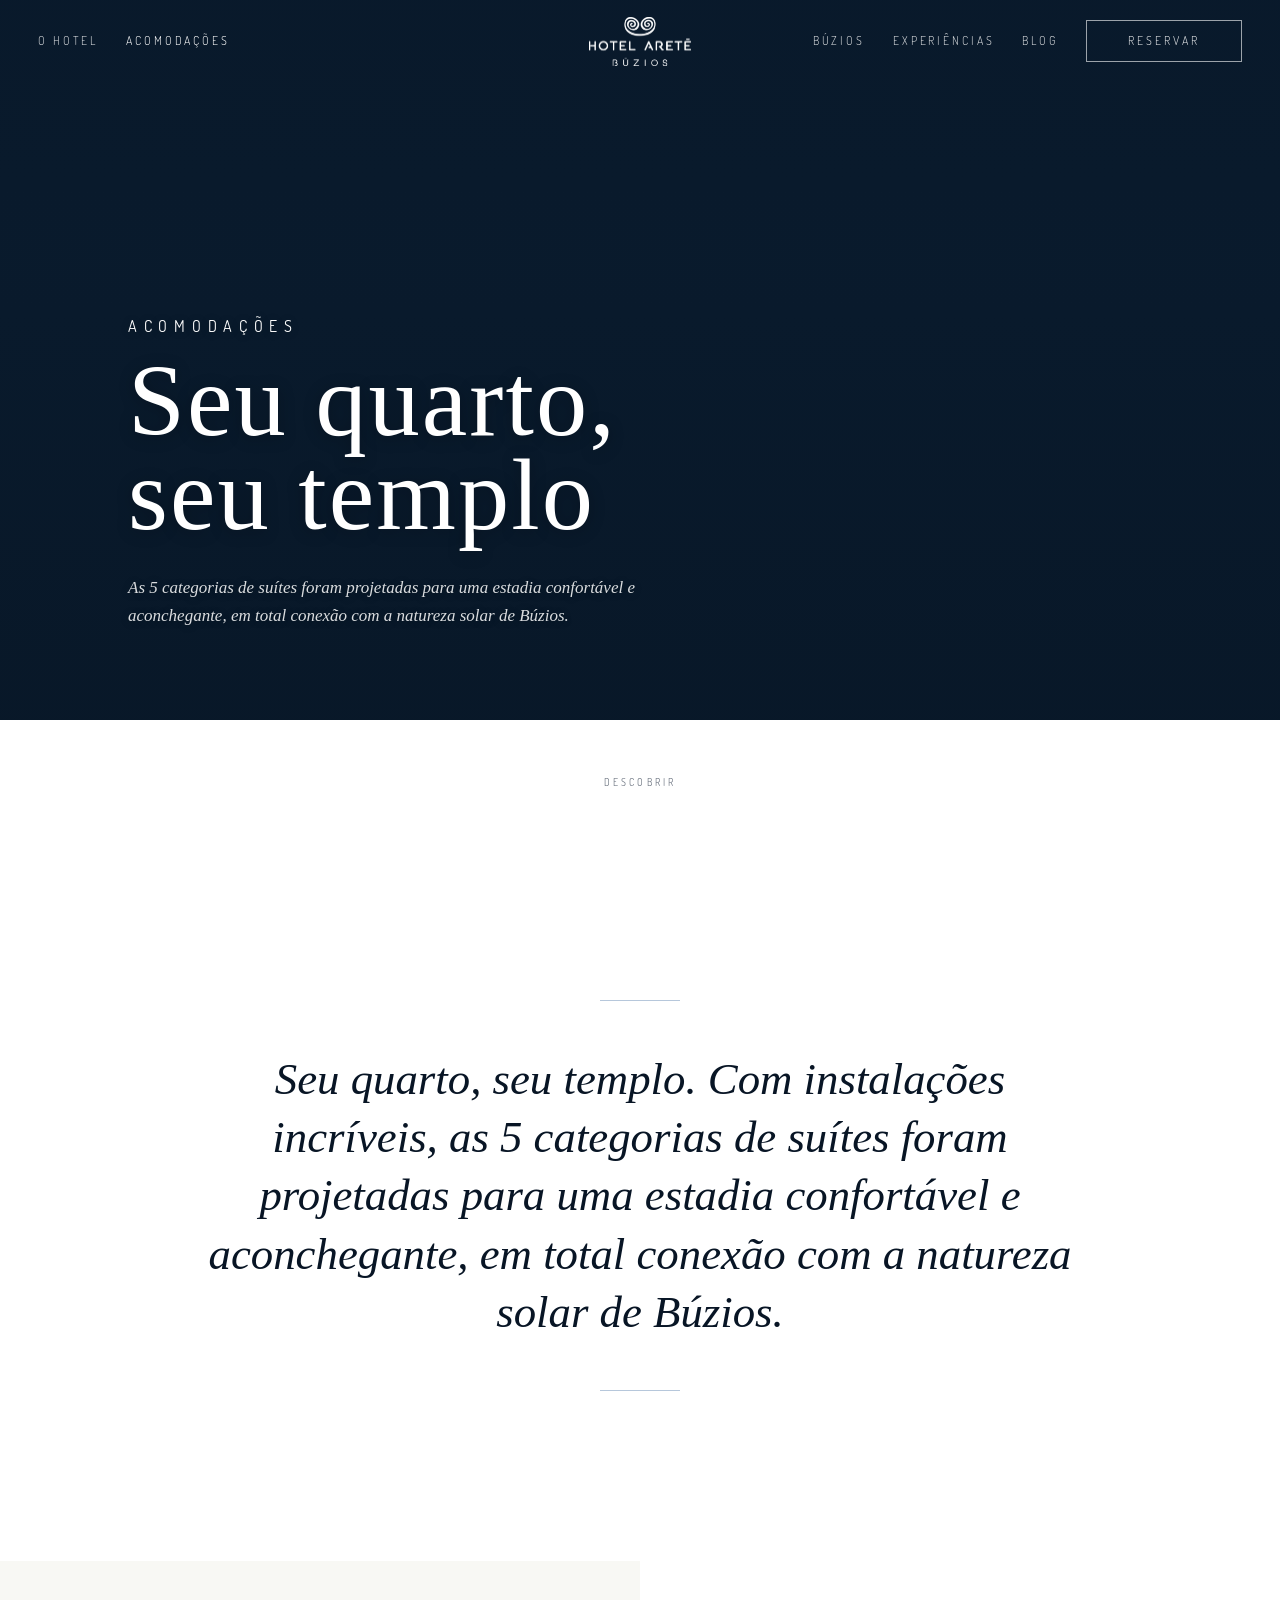
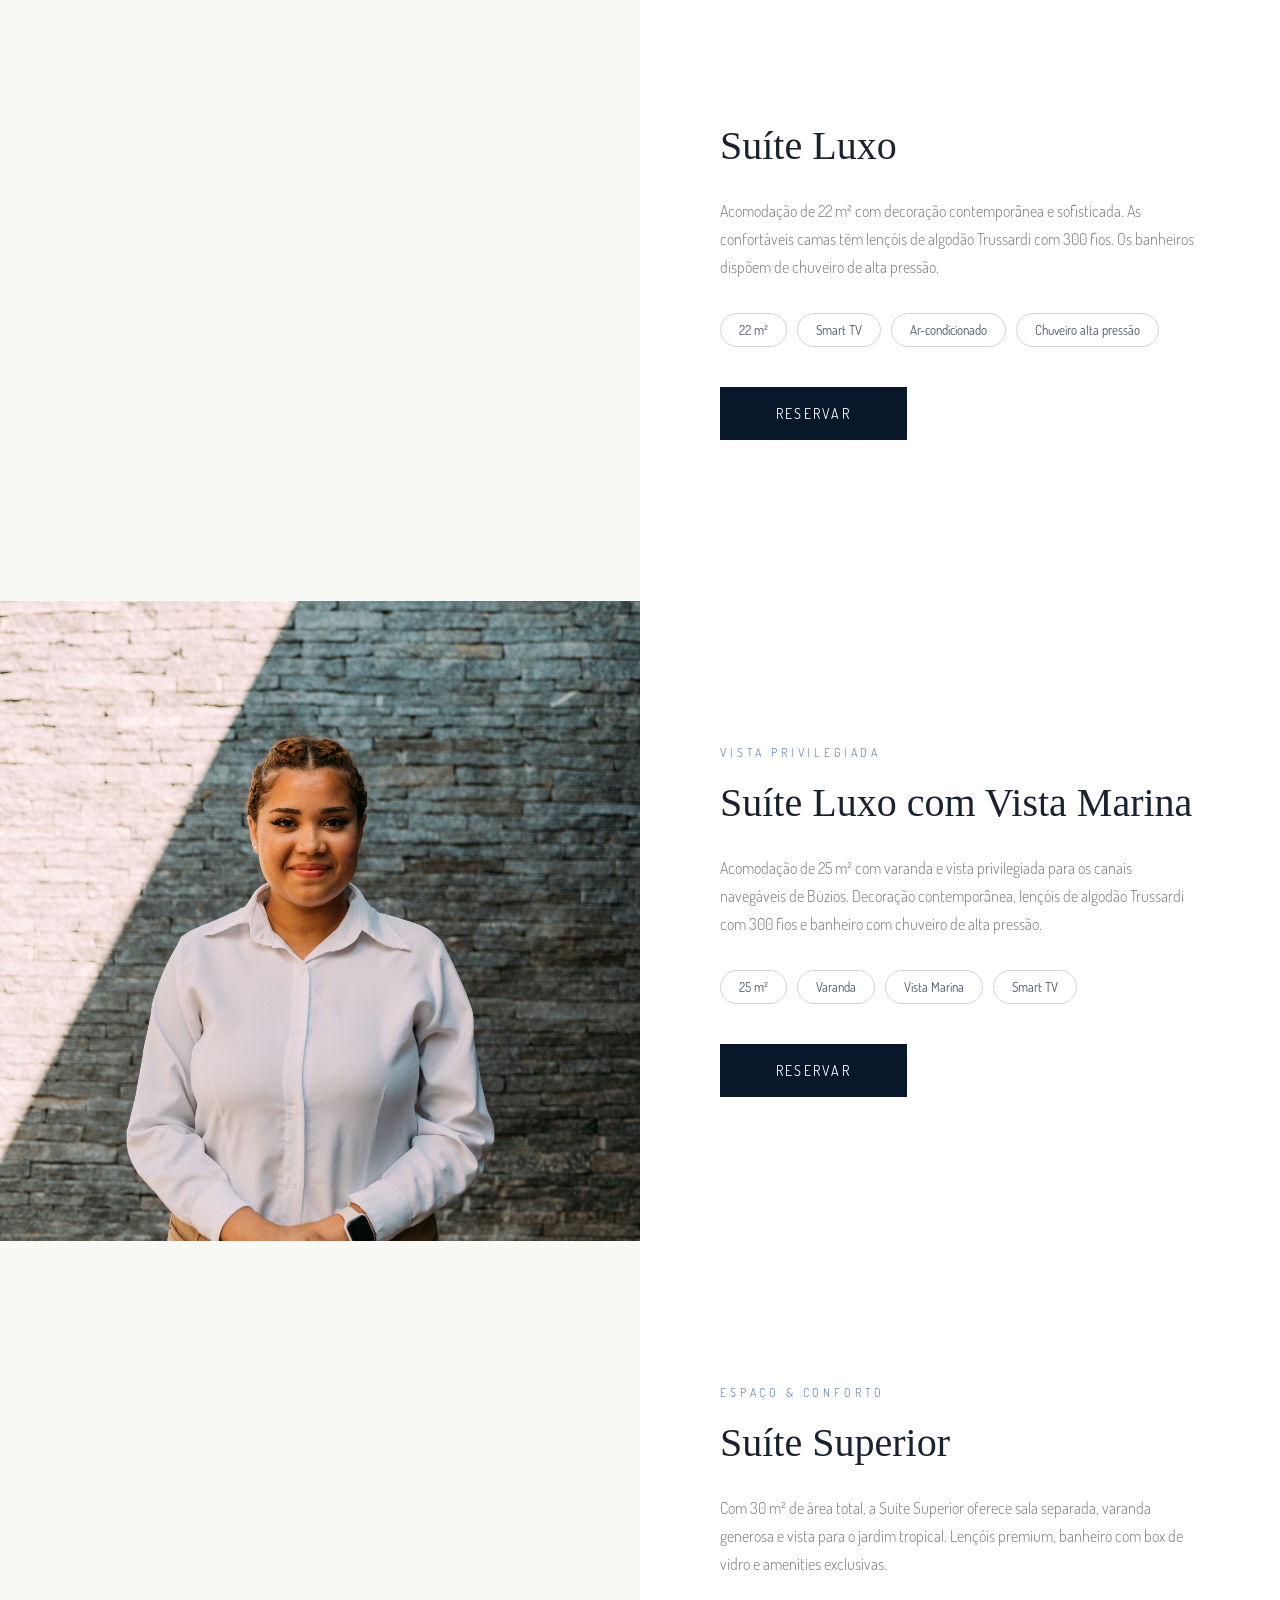
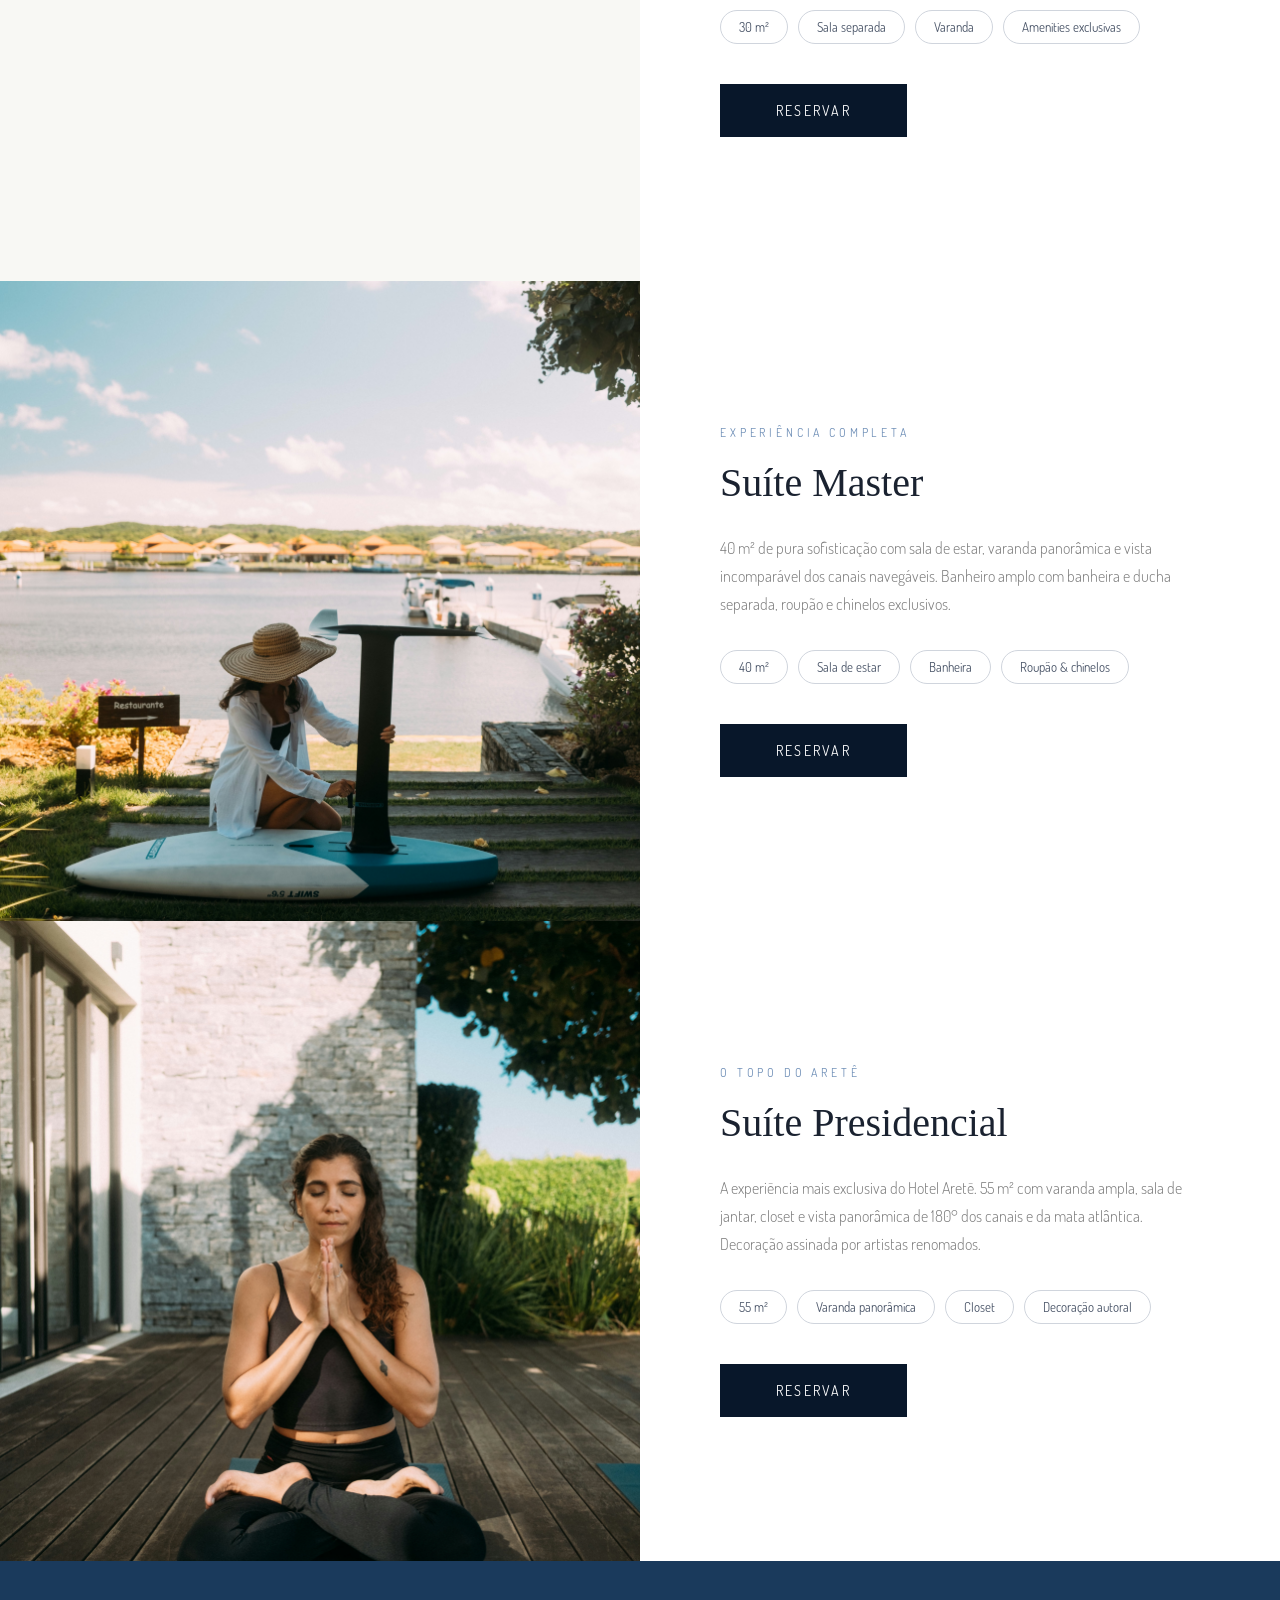
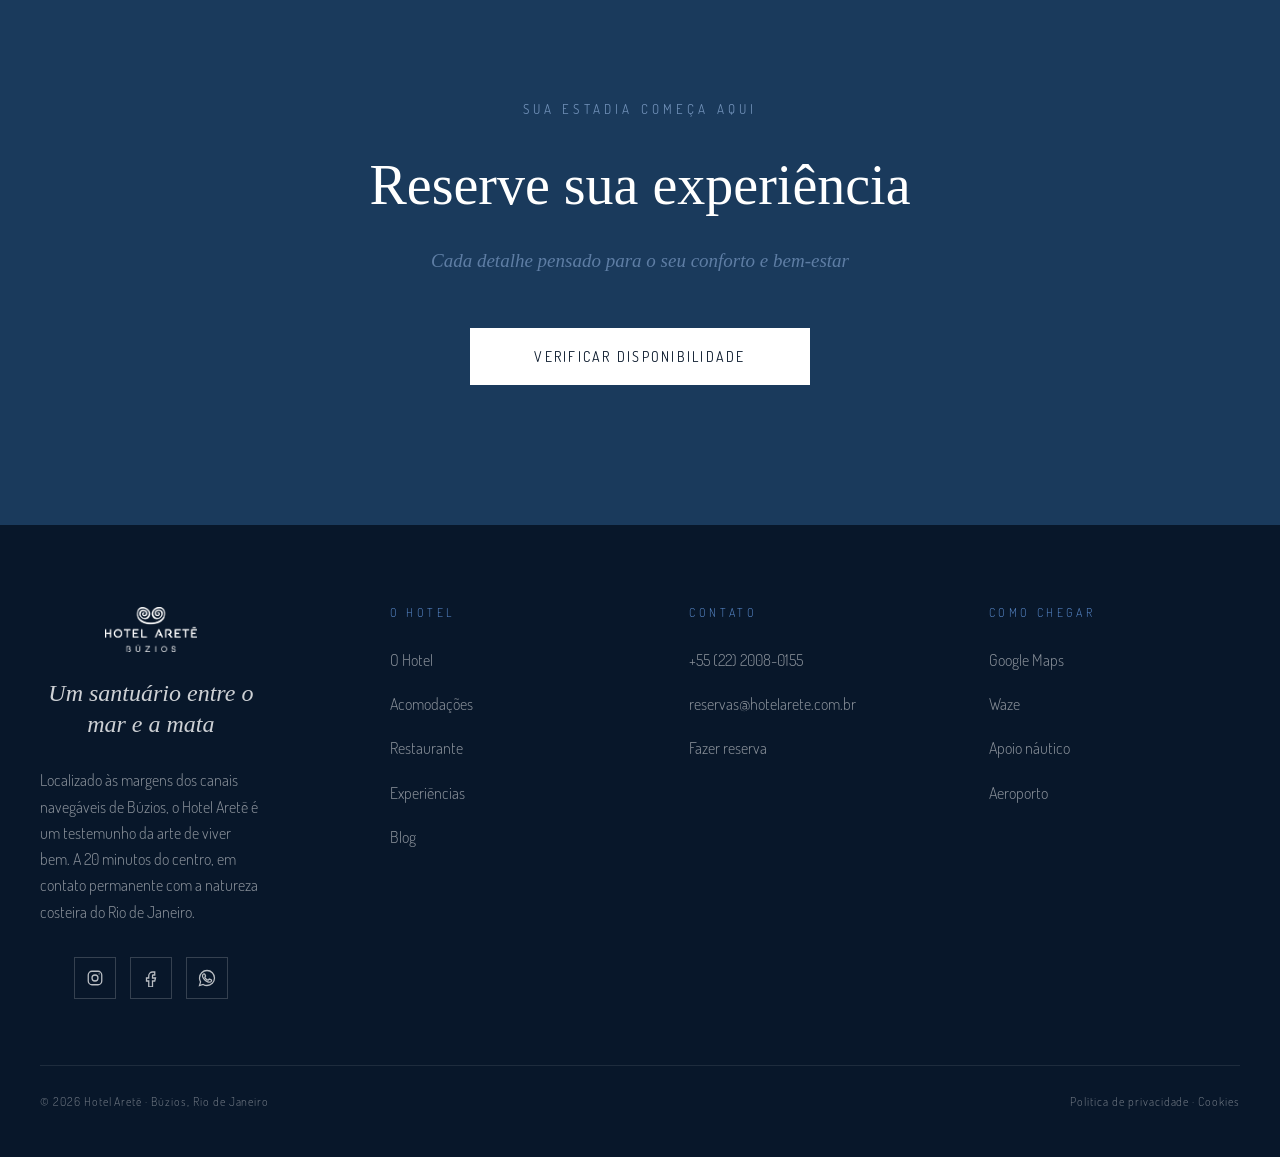
==== acomodacoes.html @ 0e32692f "fix(acomodacoes): use homepage manifesto style, remove split intro - suites come right after manifes" ====
<!DOCTYPE html>
<html lang="pt-BR">
<head>
  <meta charset="UTF-8">
  <meta name="viewport" content="width=device-width, initial-scale=1.0">
  <title>Acomodações | Hotel Aretê</title>
  <meta name="description" content="Conheça as suítes do Hotel Aretê em Búzios.">
  <link rel="stylesheet" href="assets/css/site.css">
</head>
<body>
  <header class="site-header">
    <nav class="site-nav" aria-label="Principal">
      <div class="nav-group left">
        <a class="nav-link" href="hotel.html">O Hotel</a>
        <a class="nav-link" href="acomodacoes.html" aria-current="page">Acomodações</a>
      </div>
      <a class="brand" href="index.html" aria-label="Hotel Aretê Búzios">
        <img class="brand-logo brand-logo-white" src="assets/logos/191010_Marca_Hotel_Arete_Buzios_Vert_Mono.png" alt="Hotel Aretê Búzios">
        <img class="brand-logo brand-logo-blue" src="assets/logos/191010_Marca_Hotel_Arete_Buzios_Vert_RGB.png" alt="Hotel Aretê Búzios">
      </a>
      <div class="nav-group right">
        <a class="nav-link" href="buzios.html">Búzios</a>
        <a class="nav-link" href="experiencias.html">Experiências</a>
        <a class="nav-link" href="blog.html">Blog</a>
        <a class="nav-cta" href="restaurante.html">Reservar</a>
      </div>
    </nav>
  </header>

  <main>
    <!-- Hero -->
    <section class="hero hero-rooms hero-subpage">
      <div class="hero-inner">
        <div class="hero-kicker">Acomodações</div>
        <h1 class="hero-title">Seu quarto,<br>seu templo</h1>
        <p class="hero-subtitle">As 5 categorias de suítes foram projetadas para uma estadia confortável e aconchegante, em total conexão com a natureza solar de Búzios.</p>
      </div>
      <div class="hero-scroll">
        <span class="hero-scroll-text">Descobrir</span>
        <div class="hero-scroll-line"></div>
      </div>
    </section>

    <!-- Manifesto -->
    <section class="manifesto">
      <div class="manifesto-inner">
        <p class="manifesto-text">Seu quarto, seu templo. Com instalações incríveis, as 5 categorias de suítes foram projetadas para uma estadia confortável e aconchegante, em total conexão com a natureza solar de Búzios.</p>
      </div>
    </section>

    <!-- Suíte Luxo -->
    <section class="suite-block">
      <div class="suite-image" style="background-image:url('assets/shared/DSCF4067.avif')" aria-hidden="true"></div>
      <div class="suite-content">
        <h3 class="suite-title">Suíte Luxo</h3>
        <p class="suite-text">Acomodação de 22 m² com decoração contemporânea e sofisticada. As confortáveis camas têm lençóis de algodão Trussardi com 300 fios. Os banheiros dispõem de chuveiro de alta pressão.</p>
        <div class="suite-badges">
          <span class="suite-badge">22 m²</span>
          <span class="suite-badge">Smart TV</span>
          <span class="suite-badge">Ar-condicionado</span>
          <span class="suite-badge">Chuveiro alta pressão</span>
        </div>
        <a class="suite-btn" href="#">Reservar</a>
      </div>
    </section>

    <!-- Suíte Luxo com Vista Marina -->
    <section class="suite-block suite-block-reverse">
      <div class="suite-content">
        <div class="suite-eyebrow">Vista Privilegiada</div>
        <h3 class="suite-title">Suíte Luxo com Vista Marina</h3>
        <p class="suite-text">Acomodação de 25 m² com varanda e vista privilegiada para os canais navegáveis de Búzios. Decoração contemporânea, lençóis de algodão Trussardi com 300 fios e banheiro com chuveiro de alta pressão.</p>
        <div class="suite-badges">
          <span class="suite-badge">25 m²</span>
          <span class="suite-badge">Varanda</span>
          <span class="suite-badge">Vista Marina</span>
          <span class="suite-badge">Smart TV</span>
        </div>
        <a class="suite-btn" href="#">Reservar</a>
      </div>
      <div class="suite-image" style="background-image:url('assets/shared/DSCF4153.avif')" aria-hidden="true"></div>
    </section>

    <!-- Suíte Superior -->
    <section class="suite-block">
      <div class="suite-image" style="background-image:url('assets/shared/DSCF4202.avif')" aria-hidden="true"></div>
      <div class="suite-content">
        <div class="suite-eyebrow">Espaço & Conforto</div>
        <h3 class="suite-title">Suíte Superior</h3>
        <p class="suite-text">Com 30 m² de área total, a Suíte Superior oferece sala separada, varanda generosa e vista para o jardim tropical. Lençóis premium, banheiro com box de vidro e amenities exclusivas.</p>
        <div class="suite-badges">
          <span class="suite-badge">30 m²</span>
          <span class="suite-badge">Sala separada</span>
          <span class="suite-badge">Varanda</span>
          <span class="suite-badge">Amenities exclusivas</span>
        </div>
        <a class="suite-btn" href="#">Reservar</a>
      </div>
    </section>

    <!-- Suíte Master -->
    <section class="suite-block suite-block-reverse">
      <div class="suite-content">
        <div class="suite-eyebrow">Experiência Completa</div>
        <h3 class="suite-title">Suíte Master</h3>
        <p class="suite-text">40 m² de pura sofisticação com sala de estar, varanda panorâmica e vista incomparável dos canais navegáveis. Banheiro amplo com banheira e ducha separada, roupão e chinelos exclusivos.</p>
        <div class="suite-badges">
          <span class="suite-badge">40 m²</span>
          <span class="suite-badge">Sala de estar</span>
          <span class="suite-badge">Banheira</span>
          <span class="suite-badge">Roupão & chinelos</span>
        </div>
        <a class="suite-btn" href="#">Reservar</a>
      </div>
      <div class="suite-image" style="background-image:url('assets/shared/DSCF4327.avif')" aria-hidden="true"></div>
    </section>

    <!-- Suíte Presidencial -->
    <section class="suite-block">
      <div class="suite-image" style="background-image:url('assets/shared/DSCF4486.avif')" aria-hidden="true"></div>
      <div class="suite-content">
        <div class="suite-eyebrow">O Topo do Aretê</div>
        <h3 class="suite-title">Suíte Presidencial</h3>
        <p class="suite-text">A experiência mais exclusiva do Hotel Aretê. 55 m² com varanda ampla, sala de jantar, closet e vista panorâmica de 180° dos canais e da mata atlântica. Decoração assinada por artistas renomados.</p>
        <div class="suite-badges">
          <span class="suite-badge">55 m²</span>
          <span class="suite-badge">Varanda panorâmica</span>
          <span class="suite-badge">Closet</span>
          <span class="suite-badge">Decoração autoral</span>
        </div>
        <a class="suite-btn" href="#">Reservar</a>
      </div>
    </section>

    <!-- CTA -->
    <section class="cta-section">
      <div class="cta-inner">
        <div class="cta-eyebrow">Sua estadia começa aqui</div>
        <h2 class="cta-title">Reserve sua experiência</h2>
        <p class="cta-subtitle">Cada detalhe pensado para o seu conforto e bem-estar</p>
        <a class="cta-btn" href="#">Verificar disponibilidade</a>
      </div>
    </section>

    <!-- Footer -->
    <section class="footer foot-note">
      <div class="footer-inner">
        <div class="footer-top">
          <div class="footer-brand">
            <a class="brand" href="index.html" aria-label="Hotel Aretê Búzios">
              <img class="brand-logo" src="assets/logos/191010_Marca_Hotel_Arete_Buzios_Vert_Mono.png" alt="Hotel Aretê Búzios">
            </a>
            <p class="footer-tagline">Um santuário entre o mar e a mata</p>
            <p class="footer-text">Localizado às margens dos canais navegáveis de Búzios, o Hotel Aretê é um testemunho da arte de viver bem. A 20 minutos do centro, em contato permanente com a natureza costeira do Rio de Janeiro.</p>
            <div class="socials" aria-label="Redes sociais">
              <a class="social" href="#" aria-label="Instagram"><svg viewBox="0 0 24 24"><rect x="3" y="3" width="18" height="18" rx="5"></rect><circle cx="12" cy="12" r="4"></circle><circle cx="17.5" cy="6.5" r="0.8" fill="currentColor" stroke="none"></circle></svg></a>
              <a class="social" href="#" aria-label="Facebook"><svg viewBox="0 0 24 24"><path d="M14 8h3V4h-3a5 5 0 0 0-5 5v3H6v4h3v8h5v-8h3l1-4h-4V9a1 1 0 0 1 1-1z"></path></svg></a>
              <a class="social" href="#" aria-label="WhatsApp"><svg viewBox="0 0 24 24"><path d="M17.472 14.382c-.297-.149-1.758-.867-2.03-.967-.273-.099-.471-.148-.67.15-.197.297-.767.966-.94 1.164-.173.199-.347.223-.644.075-.297-.15-1.255-.463-2.39-1.475-.883-.788-1.48-1.761-1.653-2.059-.173-.297-.018-.458.13-.606.134-.133.298-.347.446-.52.149-.174.198-.298.298-.497.099-.198.05-.371-.025-.52-.075-.149-.669-1.612-.916-2.207-.242-.579-.487-.5-.669-.51-.173-.008-.371-.01-.57-.01-.198 0-.52.074-.792.372-.272.297-1.04 1.016-1.04 2.479 0 1.462 1.065 2.875 1.213 3.074.149.198 2.096 3.2 5.077 4.487.709.306 1.262.489 1.694.625.712.227 1.36.195 1.871.118.571-.085 1.758-.719 2.006-1.413.248-.694.248-1.289.173-1.413-.074-.124-.272-.198-.57-.347z"></path><path d="M12 2C6.477 2 2 6.477 2 12c0 1.89.525 3.66 1.438 5.168L2 22l4.832-1.438A9.955 9.955 0 0 0 12 22c5.523 0 10-4.477 10-10S17.523 2 12 2z"></path></svg></a>
            </div>
          </div>

          <div>
            <div class="footer-title">O Hotel</div>
            <div class="footer-links">
              <a href="hotel.html">O Hotel</a>
              <a href="acomodacoes.html">Acomodações</a>
              <a href="restaurante.html">Restaurante</a>
              <a href="experiencias.html">Experiências</a>
              <a href="blog.html">Blog</a>
            </div>
          </div>

          <div>
            <div class="footer-title">Contato</div>
            <div class="footer-links">
              <span class="footer-text">+55 (22) 2008-0155</span>
              <span class="footer-text">reservas@hotelarete.com.br</span>
              <span class="footer-text">Fazer reserva</span>
            </div>
          </div>

          <div>
            <div class="footer-title">Como chegar</div>
            <div class="footer-links">
              <span class="footer-text">Google Maps</span>
              <span class="footer-text">Waze</span>
              <span class="footer-text">Apoio náutico</span>
              <span class="footer-text">Aeroporto</span>
            </div>
          </div>
        </div>

        <div class="footer-divider"></div>

        <div class="footer-bottom">
          <span>© 2026 Hotel Aretê · Búzios, Rio de Janeiro</span>
          <span>Política de privacidade · Cookies</span>
        </div>
      </div>
    </section>
  </main>

  <script>
    const header = document.querySelector('.site-header');
    function updateHeader() {
      if (window.scrollY > 80) { header.classList.add('scrolled'); }
      else { header.classList.remove('scrolled'); }
    }
    window.addEventListener('scroll', updateHeader, { passive: true });
    updateHeader();
  </script>
</body>
</html>
---- assets/css/site.css ----
@font-face {
  font-family: 'Dosis';
  font-style: normal;
  font-weight: 200;
  font-display: swap;
  src: url('../fonts/Dosis-ExtraLight.otf') format('opentype');
}
@font-face {
  font-family: 'Dosis';
  font-style: normal;
  font-weight: 300;
  font-display: swap;
  src: url('../fonts/Dosis-Light.otf') format('opentype');
}
@font-face {
  font-family: 'Dosis';
  font-style: normal;
  font-weight: 400;
  font-display: swap;
  src: url('../fonts/Dosis-Regular.otf') format('opentype');
}
@font-face {
  font-family: 'Dosis';
  font-style: normal;
  font-weight: 600;
  font-display: swap;
  src: url('../fonts/Dosis-SemiBold.otf') format('opentype');
}
@font-face {
  font-family: 'Quickpen';
  font-style: normal;
  font-weight: 700;
  font-display: swap;
  src: url('../fonts/QuickpenBold.ttf') format('truetype');
}

:root {
  --paper: #f8f8f4;
  --white: #ffffff;
  --ink: #1b2633;
  --ink-soft: #6f7783;
  --line: rgba(27, 38, 51, 0.12);
  --navy: #08172a;
  --blue: #6f8fb7;
  --mist: #f2f4f8;
  --serif: 'Cormorant Garamond', Georgia, serif;
  --sans: 'Dosis', Arial, sans-serif;
  --display: 'Quickpen', cursive;
  --shadow: 0 18px 36px rgba(8, 23, 42, 0.07);
}

*, *::before, *::after { box-sizing: border-box; }
html { scroll-behavior: smooth; }
body {
  margin: 0;
  background: var(--paper);
  color: var(--ink);
  font-family: var(--sans);
  font-weight: 300;
  overflow-x: hidden;
}
img { display: block; max-width: 100%; }
a { color: inherit; text-decoration: none; }

.site-header {
  position: fixed;
  inset: 0 0 auto;
  z-index: 1000;
  height: 82px;
  background: transparent;
  border-bottom: 1px solid transparent;
  backdrop-filter: blur(0);
  transition: background 0.3s ease, border-color 0.3s ease, backdrop-filter 0.3s ease;
}
.site-header.scrolled {
  background: rgba(255, 255, 255, 0.97);
  border-bottom: 1px solid var(--line);
  backdrop-filter: blur(10px);
}

.site-nav {
  position: relative;
  height: 100%;
  max-width: 1760px;
  margin: 0 auto;
  padding: 0 38px;
  display: grid;
  grid-template-columns: 1fr auto 1fr;
  align-items: center;
  gap: 16px;
}

.nav-group { display: flex; align-items: center; gap: 28px; min-width: 0; }
.nav-group.right { justify-content: flex-end; }
.nav-link {
  font-size: 12px;
  line-height: 1;
  letter-spacing: 0.24em;
  text-transform: uppercase;
  color: rgba(255, 255, 255, 0.85);
  white-space: nowrap;
  transition: color 0.3s ease;
}
.site-header.scrolled .nav-link {
  color: #5c6570;
}
.nav-link:hover, .nav-link[aria-current='page'] { color: var(--white); }
.site-header.scrolled .nav-link:hover, .site-header.scrolled .nav-link[aria-current='page'] { color: var(--ink); }

.brand {
  display: inline-flex;
  flex-direction: column;
  align-items: center;
  justify-content: center;
  padding: 8px 0 6px;
  min-width: 160px;
}
.brand-logo {
  height: 50px;
  width: auto;
  object-fit: contain;
  transition: opacity 0.3s ease;
}
.brand-logo-white { display: block; }
.brand-logo-blue { display: none; }
.site-header.scrolled .brand-logo-white { display: none; }
.site-header.scrolled .brand-logo-blue { display: block; }

.nav-cta {
  display: inline-flex;
  align-items: center;
  justify-content: center;
  min-width: 156px;
  height: 42px;
  padding: 0 18px;
  border: 1px solid rgba(255, 255, 255, 0.6);
  color: rgba(255, 255, 255, 0.9);
  font-size: 12px;
  line-height: 1;
  letter-spacing: 0.26em;
  text-transform: uppercase;
  transition: all 0.35s ease;
  background: transparent;
}
.nav-cta:hover {
  background: #fff;
  color: #0a1e3d;
  border-color: #fff;
}
.site-header.scrolled .nav-cta {
  border-color: rgba(21, 32, 45, 0.58);
  color: var(--ink);
}
.site-header.scrolled .nav-cta:hover {
  background: #081525;
  color: #fff;
  border-color: #081525;
}

main { padding-top: 0; }

.hero {
  position: relative;
  min-height: 100vh;
  overflow: hidden;
  background: #0b2036 center/cover no-repeat;
}
.hero::before {
  content: '';
  position: absolute;
  inset: 0;
  background: linear-gradient(180deg, rgba(7, 20, 34, 0.50) 0%, rgba(7, 20, 34, 0.42) 32%, rgba(7, 20, 34, 0.65) 100%);
}
.hero.hero-home { background-image: url('../home/HERO-HOTEL.avif'); background-position: center calc(50% + 200px); }
.hero.hero-hotel { background-image: url('../hotel/HOTEL-HERO.avif'); background-position: center 70%; }
.hero.hero-rooms { background-image: url('../acomodacoes/DSCF4045.avif'); background-position: center center; }
.hero.hero-restaurant { background-image: url('../restaurante/DSCF4405.avif'); background-position: center center; }
.hero.hero-buzios { background-image: url('../buzios/DSCF4192.avif'); background-position: center center; }
.hero.hero-experiencias { background-image: url('../experiencias/DSCF4182.avif'); background-position: center center; }
.hero-subpage::before {
  background: linear-gradient(180deg, rgba(7, 20, 34, 0.55) 0%, rgba(7, 20, 34, 0.48) 32%, rgba(7, 20, 34, 0.72) 100%);
}
.hero-inner {
  position: relative;
  z-index: 1;
  min-height: 100vh;
  display: flex;
  flex-direction: column;
  align-items: center;
  justify-content: center;
  text-align: center;
  color: var(--white);
  padding: 62px 24px 72px;
}
.hero-kicker {
  font-size: 12px;
  line-height: 1;
  letter-spacing: 0.42em;
  text-transform: uppercase;
  color: rgba(255, 255, 255, 0.68);
  margin-bottom: 22px;
}
.hero-title {
  margin: 0;
  font-family: var(--serif);
  font-weight: 300;
  font-size: clamp(68px, 11vw, 150px);
  line-height: 0.9;
  letter-spacing: 0.02em;
}
.hero-title.tight { font-size: clamp(60px, 9.5vw, 128px); }
.hero-title em { font-style: italic; }
.hero-subtitle {
  margin: 18px 0 0;
  font-family: var(--serif);
  font-size: clamp(22px, 2.2vw, 38px);
  font-style: italic;
  font-weight: 300;
  line-height: 1.22;
  color: rgba(255, 255, 255, 0.86);
  max-width: 980px;
}
.hero-note {
  margin-top: 34px;
  font-size: 12px;
  line-height: 1;
  letter-spacing: 0.34em;
  text-transform: uppercase;
  color: rgba(255, 255, 255, 0.72);
}
.hero-cue {
  position: absolute;
  left: 50%;
  bottom: 28px;
  transform: translateX(-50%);
  z-index: 1;
  font-size: 12px;
  line-height: 1;
  letter-spacing: 0.34em;
  text-transform: uppercase;
  color: rgba(255, 255, 255, 0.74);
}
.hero-cue::after {
  content: '';
  display: block;
  width: 1px;
  height: 56px;
  margin: 12px auto 0;
  background: linear-gradient(180deg, rgba(255, 255, 255, 0.78), transparent);
}

.manifesto, .editorial, .location-intro, .foot-note { background: var(--white); }
.manifesto { padding: 180px 24px 170px; }
.manifesto-inner {
  max-width: 1220px;
  margin: 0 auto;
  padding: 0 16px;
  text-align: center;
}
.line-accent {
  width: 66px;
  height: 1px;
  margin: 0 auto 58px;
  background: linear-gradient(90deg, transparent, rgba(111, 143, 183, 0.82), transparent);
}
.manifesto-text {
  margin: 0 auto;
  max-width: 880px;
  font-family: var(--serif);
  font-weight: 300;
  font-style: italic;
  font-size: clamp(28px, 3.5vw, 56px);
  line-height: 1.3;
  color: #081525;
  position: relative;
  padding: 50px 0;
}
.manifesto-text::before,
.manifesto-text::after {
  content: '';
  position: absolute;
  left: 50%;
  transform: translateX(-50%);
  width: 80px;
  height: 1px;
  background: rgba(111, 143, 183, 0.50);
}
.manifesto-text::before { top: 0; }
.manifesto-text::after { bottom: 0; }

/* Hub — 4-panel accordion */
.hub {
  display: flex;
  width: 100%;
  height: 65vh;
}
.hub-panel {
  position: relative;
  flex: 1 1 25%;
  overflow: hidden;
  cursor: pointer;
  display: block;
  text-decoration: none;
  transition: flex-basis 0.5s cubic-bezier(0.25, 0.1, 0.25, 1), opacity 0.5s ease;
  will-change: flex-basis;
}
.hub-panel-bg {
  position: absolute;
  inset: 0;
  background-size: cover;
  background-position: center;
  will-change: transform;
}
.hub-panel-overlay {
  position: absolute;
  inset: 0;
  background: linear-gradient(180deg, transparent 0%, rgba(0, 0, 0, 0.72) 100%);
  will-change: opacity;
}
.hub-panel-content {
  position: absolute;
  bottom: 0;
  left: 0;
  right: 0;
  padding: 32px 28px 36px;
  z-index: 1;
}
.hub-number {
  display: none;
}
.hub-title {
  margin: 0;
  font-family: var(--serif);
  font-weight: 300;
  font-size: clamp(28px, 3vw, 42px);
  line-height: 1.05;
  color: #fff;
  letter-spacing: 0.01em;
}
.hub-subtitle {
  margin: 8px 0 0;
  font-family: var(--sans);
  font-size: 15px;
  font-weight: 300;
  color: rgba(255, 255, 255, 0.80);
  line-height: 1.3;
}
.hub-link {
  display: inline-flex;
  align-items: center;
  gap: 8px;
  margin-top: 16px;
  font-family: var(--sans);
  font-size: 12px;
  font-weight: 500;
  letter-spacing: 0.18em;
  text-transform: uppercase;
  color: #fff;
  transition: gap 0.3s ease;
}
.hub-link svg {
  transition: transform 0.3s ease;
}
.hub-panel:hover .hub-link svg {
  transform: translateX(4px);
}
.hub-panel:hover {
  flex-basis: 46%;
}
.hub-panel:not(:hover) {
  flex-basis: 18%;
}

/* Tablet */
@media (max-width: 1024px) {
  .hub { flex-wrap: wrap; height: auto; }
  .hub-panel { flex-basis: 50%; min-height: 45vh; }
  .hub-panel:hover { flex-basis: 50%; }
  .hub-panel:not(:hover) { flex-basis: 50%; }
}

/* Mobile */
@media (max-width: 640px) {
  .hub { height: auto; }
  .hub-panel { flex-basis: 100%; min-height: 50vh; }
  .hub-panel:hover .hub-panel-bg { transform: scale(1.02); }
}

/* Stats Section */
.stats-section {
  background: #081525;
  min-height: 55vh;
  display: flex;
  align-items: center;
  justify-content: center;
}
.stats-inner {
  display: flex;
  align-items: center;
  justify-content: center;
  gap: 0;
  padding: 80px 80px;
  width: 100%;
  max-width: 1400px;
  margin: 0 auto;
}
.stat-block {
  text-align: center;
  flex: 1;
  padding: 0 64px;
}
.stat-number {
  font-family: var(--serif);
  font-weight: 300;
  font-size: clamp(72px, 9vw, 110px);
  line-height: 1;
  color: #4a7fb5;
  letter-spacing: 0.02em;
  margin-bottom: 20px;
}
.stat-label {
  font-family: var(--sans);
  font-size: 12px;
  font-weight: 500;
  letter-spacing: 0.32em;
  text-transform: uppercase;
  color: rgba(255, 255, 255, 0.55);
  margin-bottom: 6px;
}
.stat-desc {
  margin: 0;
  font-family: var(--serif);
  font-size: 18px;
  font-weight: 300;
  font-style: italic;
  color: rgba(255, 255, 255, 0.40);
  line-height: 1.4;
}
.stat-divider {
  width: 1px;
  height: 80px;
  background: rgba(255, 255, 255, 0.10);
  flex-shrink: 0;
}

@media (max-width: 640px) {
  .stats-inner { flex-direction: column; gap: 0; padding: 60px 24px; }
  .stat-block { padding: 32px 0; }
  .stat-divider { width: 60px; height: 1px; }
}

/* Marina Hero */
.marina-hero {
  position: relative;
  height: 100vh;
  overflow: hidden;
}
.marina-hero-bg {
  position: absolute;
  inset: 0;
  background-size: cover;
  background-position: center;
}
.marina-hero-overlay {
  position: absolute;
  inset: 0;
  background: rgba(0, 0, 0, 0.50);
}
.marina-hero-content {
  position: relative;
  z-index: 1;
  display: flex;
  flex-direction: column;
  justify-content: center;
  height: 100%;
  padding: 0 clamp(60px, 8vw, 100px);
}
.marina-eyebrow {
  font-family: var(--sans);
  font-size: 14px;
  font-weight: 500;
  letter-spacing: 0.32em;
  text-transform: uppercase;
  color: rgba(255, 255, 255, 0.70);
  margin-bottom: 28px;
}
.marina-title {
  margin: 0;
  font-family: var(--serif);
  font-weight: 300;
  font-size: clamp(72px, 9vw, 110px);
  line-height: 0.92;
  color: #fff;
  letter-spacing: 0.01em;
}
.marina-subtitle {
  margin: 28px 0 0;
  font-family: var(--serif);
  font-size: 22px;
  font-weight: 300;
  font-style: italic;
  color: rgba(255, 255, 255, 0.72);
  line-height: 1.5;
  max-width: 550px;
}
.marina-btn {
  display: inline-flex;
  align-items: center;
  margin-top: 40px;
  padding: 14px 36px;
  font-family: var(--sans);
  font-size: 12px;
  font-weight: 500;
  letter-spacing: 0.22em;
  text-transform: uppercase;
  color: #fff;
  text-decoration: none;
  border: 1px solid rgba(255, 255, 255, 0.60);
  background: transparent;
  transition: all 0.35s ease;
  align-self: flex-start;
}
.marina-btn:hover {
  background: #fff;
  color: #0a1e3d;
  border-color: #fff;
}

@media (max-width: 640px) {
  .marina-hero-content { padding: 0 32px; }
  .marina-title { font-size: clamp(52px, 14vw, 80px); }
}

/* Testimonials */
.testimonials {
  background: #f5f6f8;
  height: 78vh;
  display: flex;
  flex-direction: column;
  align-items: center;
  justify-content: center;
  padding: 80px 40px;
  position: relative;
}
.testimonials-slider {
  position: relative;
  width: 100%;
  max-width: 900px;
  height: 360px;
  overflow: visible;
}
.testimonial {
  position: absolute;
  inset: 0;
  display: flex;
  flex-direction: column;
  align-items: center;
  justify-content: center;
  text-align: center;
  opacity: 0;
  transform: translateY(12px);
  transition: opacity 0.6s ease, transform 0.6s ease;
  pointer-events: none;
}
.testimonial.active {
  opacity: 1;
  transform: translateY(0);
  pointer-events: auto;
  position: relative;
}
.quote-icon {
  font-family: var(--serif);
  font-size: 72px;
  font-weight: 300;
  line-height: 1;
  color: #4a7fb5;
  margin-bottom: 20px;
  display: block;
}
.testimonial-text {
  margin: 0;
  font-family: var(--serif);
  font-weight: 300;
  font-style: italic;
  font-size: clamp(26px, 3.2vw, 42px);
  line-height: 1.35;
  color: #1a2230;
  max-width: 900px;
}
.testimonial-author {
  margin-top: 28px;
  font-family: var(--sans);
  font-size: 13px;
  font-weight: 500;
  letter-spacing: 0.28em;
  text-transform: uppercase;
  color: rgba(26, 34, 48, 0.45);
}
.testimonials-dots {
  display: flex;
  gap: 12px;
  margin-top: 32px;
}
.dot {
  width: 8px;
  height: 8px;
  border-radius: 50%;
  border: 1px solid rgba(74, 127, 181, 0.50);
  background: transparent;
  padding: 0;
  cursor: pointer;
  transition: background 0.3s ease, border-color 0.3s ease;
}
.dot.active {
  background: #4a7fb5;
  border-color: #4a7fb5;
}
.dot:hover {
  border-color: #4a7fb5;
}

@media (max-width: 640px) {
  .testimonials { padding: 60px 24px; }
  .testimonials-slider { height: 360px; }
  .testimonial-text { font-size: clamp(20px, 5.5vw, 30px); }
}

.split {
  display: grid;
  grid-template-columns: minmax(0, 1.02fr) minmax(0, 0.98fr);
  min-height: 760px;
}
.split.reverse { grid-template-columns: minmax(0, 0.98fr) minmax(0, 1.02fr); }
.split-copy {
  padding: 82px clamp(24px, 4vw, 82px);
  display: flex;
  flex-direction: column;
  justify-content: center;
  background: var(--mist);
}
.split-copy.light { background: #ffffff; }
.eyebrow {
  font-size: 12px;
  line-height: 1;
  letter-spacing: 0.34em;
  text-transform: uppercase;
  color: #9fb0c3;
  margin-bottom: 24px;
}
.section-heading {
  margin: 0;
  font-family: var(--serif);
  font-weight: 300;
  font-size: clamp(40px, 4.6vw, 70px);
  line-height: 0.98;
  letter-spacing: 0.01em;
  color: #121a28;
}
.section-heading em { font-style: italic; }
.copy-text {
  margin: 24px 0 0;
  max-width: 630px;
  font-size: 17px;
  line-height: 1.85;
  color: var(--ink-soft);
}
.copy-text + .copy-text { margin-top: 28px; }
.copy-text.tight { max-width: 520px; }
.split-media {
  position: relative;
  min-height: 760px;
  background: center/cover no-repeat;
}
.split-media::before {
  content: '';
  position: absolute;
  inset: 0;
  background: linear-gradient(180deg, rgba(0, 0, 0, 0.02), rgba(0, 0, 0, 0.1));
}
.split-media.image-1 { background-image: url('../shared/DSCF4289.avif'); }
.split-media.image-2 { background-image: url('../shared/DSCF4185.avif'); }
.split-media.image-4 { background-image: url('../restaurante/DSCF4405.avif'); }
.split-media.image-6 { background-image: url('../shared/DSCF4195.avif'); }

.detail-list { display: grid; margin-top: 44px; border-top: 1px solid rgba(21, 32, 45, 0.08); }
.detail-item {
  display: grid;
  grid-template-columns: 74px minmax(0, 1fr);
  gap: 28px;
  align-items: start;
  padding: 32px 0;
  border-bottom: 1px solid rgba(21, 32, 45, 0.08);
}
.detail-index { font-family: var(--serif); font-size: 34px; line-height: 1; color: #d7dee9; }
.detail-title {
  margin: 0;
  font-family: var(--serif);
  font-size: clamp(24px, 2.2vw, 34px);
  font-weight: 300;
  line-height: 1.12;
  color: #1b2230;
}
.detail-copy {
  margin: 14px 0 0;
  max-width: 760px;
  font-size: 17px;
  line-height: 1.78;
  color: var(--ink-soft);
}
.dark-band { background: linear-gradient(180deg, #0a1730 0%, #0b1627 100%); color: rgba(255, 255, 255, 0.9); }
.dark-band .section-heading, .dark-band .detail-title, .dark-band .hero-subtitle, .dark-band .copy-text, .dark-band .detail-copy, .dark-band .eyebrow, .dark-band .footer a, .dark-band .footer-text { color: rgba(255, 255, 255, 0.74); }
.dark-quote { padding: 92px 24px 108px; text-align: center; }
.dark-quote-inner { max-width: 1280px; margin: 0 auto; }
.dark-quote .manifesto-text { color: rgba(255, 255, 255, 0.95); }
.dark-quote .line-accent { background: rgba(92, 134, 184, 0.82); }
.dark-quote .copy-text { margin: 46px auto 0; max-width: 900px; color: rgba(255, 255, 255, 0.52); }

.stats-strip { padding: 92px 24px; background: #0a1730; color: #fff; }
.stats-strip-inner {
  max-width: 1500px;
  margin: 0 auto;
  display: grid;
  grid-template-columns: repeat(3, minmax(0, 1fr));
  gap: 32px;
}
.stats-item { position: relative; text-align: center; padding: 24px 18px; }
.stats-item:not(:first-child)::before {
  content: '';
  position: absolute;
  left: 0;
  top: 14%;
  bottom: 14%;
  width: 1px;
  background: rgba(255, 255, 255, 0.12);
}
.stats-number { font-family: var(--serif); font-size: clamp(58px, 6.8vw, 96px); line-height: 0.92; color: #6e94c0; }
.stats-label {
  margin-top: 12px;
  font-size: 12px;
  line-height: 1;
  letter-spacing: 0.28em;
  text-transform: uppercase;
  color: rgba(255, 255, 255, 0.46);
}
.stats-sub { margin-top: 12px; font-family: var(--serif); font-size: 17px; font-style: italic; color: rgba(255, 255, 255, 0.62); }

.amenities { padding: 94px 24px 102px; background: var(--white); }
.amenities-inner { max-width: 1280px; margin: 0 auto; text-align: center; }
.amenities-heading {
  margin: 0;
  font-family: var(--serif);
  font-size: clamp(34px, 3.8vw, 56px);
  font-weight: 300;
  line-height: 1;
  color: #131a26;
}
.amenities-line {
  margin: 58px auto 0;
  max-width: 1050px;
  display: flex;
  flex-wrap: wrap;
  justify-content: center;
  gap: 18px 22px;
}
.pill {
  display: inline-flex;
  align-items: center;
  justify-content: center;
  padding: 12px 16px;
  border: 1px solid rgba(21, 32, 45, 0.12);
  color: #8d96a3;
  font-size: 12px;
  line-height: 1;
  letter-spacing: 0.2em;
  text-transform: uppercase;
  background: #fff;
}

.hero-panel { padding: 84px 24px 0; background: var(--white); }
.hero-panel-inner {
  max-width: 1520px;
  margin: 0 auto;
  display: grid;
  grid-template-columns: 1.1fr 0.9fr;
  gap: 0;
  min-height: 600px;
  box-shadow: var(--shadow);
}
.hero-panel-media { background: center/cover no-repeat; min-height: 600px; }
.hero-panel-media.room { background-image: url('../acomodacoes/DSCF4045.avif'); }
.hero-panel-media.food { background-image: url('../restaurante/DSCF4405.avif'); }
.hero-panel-copy {
  background: var(--mist);
  padding: 68px clamp(24px, 3.2vw, 58px);
  display: flex;
  flex-direction: column;
  justify-content: center;
}
.hero-panel-copy .section-heading { font-size: clamp(34px, 3.8vw, 58px); }
.hero-panel-copy .copy-text { max-width: 540px; }
.chip-row { display: flex; flex-wrap: wrap; gap: 12px; margin: 30px 0 28px; }
.reserve-card {
  display: flex;
  align-items: center;
  justify-content: center;
  height: 58px;
  margin-top: 8px;
  background: #0d1c36;
  color: #fff;
  font-size: 12px;
  line-height: 1;
  letter-spacing: 0.3em;
  text-transform: uppercase;
}
.side-note { margin: 18px 0 0; font-size: 12px; line-height: 1; letter-spacing: 0.28em; text-transform: uppercase; color: #98a2ad; }

/* Reservations */
.reservations {
  background: #fff;
  padding: 100px 24px 120px;
}
.reservations-inner {
  max-width: 1200px;
  margin: 0 auto;
  display: grid;
  grid-template-columns: 0.35fr 0.65fr;
  gap: 80px;
  align-items: start;
}
.reservations-content {
  padding-top: 20px;
}
.reservations-eyebrow {
  font-family: var(--sans);
  font-size: 14px;
  font-weight: 500;
  letter-spacing: 0.32em;
  text-transform: uppercase;
  color: #4a7fb5;
  margin-bottom: 24px;
}
.reservations-title {
  margin: 0;
  font-family: var(--serif);
  font-weight: 300;
  font-size: clamp(60px, 7vw, 88px);
  line-height: 1.0;
  color: #131a26;
  letter-spacing: 0.01em;
}
.reservations-desc {
  margin: 28px 0 0;
  font-family: var(--sans);
  font-size: 16px;
  font-weight: 300;
  line-height: 1.7;
  color: #8a8a8a;
  max-width: 420px;
}
.reservations-form {
  display: flex;
  flex-direction: column;
  gap: 32px;
}
.form-group {
  display: flex;
  flex-direction: column;
}
.form-row {
  display: grid;
  grid-template-columns: 1fr 1fr;
  gap: 32px;
}
.form-label {
  font-family: var(--sans);
  font-size: 12px;
  font-weight: 500;
  letter-spacing: 0.22em;
  text-transform: uppercase;
  color: #5c6570;
  margin-bottom: 10px;
}
.form-input {
  border: none;
  border-bottom: 1px solid #d8dce2;
  background: transparent;
  font-family: var(--sans);
  font-size: 15px;
  font-weight: 300;
  color: #1a2230;
  padding: 10px 0;
  outline: none;
  transition: border-color 0.3s ease;
  width: 100%;
}
.form-input::placeholder {
  color: #b0b8c4;
}
.form-input:focus {
  border-bottom-color: #0a1e3d;
}
.form-textarea {
  resize: vertical;
  min-height: 100px;
}
.form-input-wrap {
  position: relative;
}
.form-input-wrap .form-input {
  padding-right: 32px;
}
.form-icon {
  position: absolute;
  right: 0;
  bottom: 12px;
  width: 20px;
  height: 20px;
  color: #8a96a5;
  pointer-events: none;
}
.form-btn {
  margin-top: 12px;
  padding: 18px 40px;
  background: linear-gradient(135deg, #0a1e3d 0%, #132d54 100%);
  color: #fff;
  border: none;
  font-family: var(--sans);
  font-size: 12px;
  font-weight: 500;
  letter-spacing: 0.22em;
  text-transform: uppercase;
  cursor: pointer;
  transition: background 0.3s ease, transform 0.3s ease;
  align-self: flex-start;
}
.form-btn:hover {
  background: linear-gradient(135deg, #132d54 0%, #1c3d6a 100%);
  transform: translateY(-1px);
}
.form-btn:active {
  transform: translateY(0);
}

@media (max-width: 1024px) {
  .reservations-inner { grid-template-columns: 1fr; gap: 48px; }
}
@media (max-width: 640px) {
  .reservations { padding: 60px 20px 80px; }
  .reservations-title { font-size: clamp(48px, 12vw, 72px); }
  .form-row { grid-template-columns: 1fr; gap: 32px; }
}

.footer { background: #08172a; color: rgba(255, 255, 255, 0.72); padding: 82px 24px 46px; }
.footer-inner { max-width: 1200px; margin: 0 auto; }
.footer-top {
  display: grid;
  grid-template-columns: 1.2fr 1fr 1fr 1fr;
  gap: 48px;
  align-items: start;
}
.footer-brand {
  display: flex;
  flex-direction: column;
  align-items: center;
  text-align: center;
  padding-right: 80px;
}
.footer-brand .brand { align-items: center; padding: 0; min-width: 0; }
.footer-brand .brand-logo { height: 45px; }
.footer-brand .brand-logo-white { display: block !important; }
.footer-brand .brand-logo-blue { display: none !important; }
.footer-tagline {
  max-width: 320px;
  margin: 26px auto 28px;
  font-family: var(--serif);
  font-size: clamp(24px, 1.7vw, 30px);
  font-style: italic;
  line-height: 1.28;
  color: rgba(255, 255, 255, 0.8);
}
.footer-brand .footer-text { text-align: left; margin: 0; }
.footer-brand .socials { justify-content: center; }
.socials { display: flex; gap: 14px; flex-wrap: wrap; margin-top: 32px; }
.social {
  width: 42px;
  height: 42px;
  border: 1px solid rgba(255, 255, 255, 0.18);
  display: inline-flex;
  align-items: center;
  justify-content: center;
  transition: all 0.35s ease;
}
.social:hover {
  background: #fff;
  border-color: #fff;
}
.social:hover svg { stroke: #0a1e3d; }
.social svg { width: 18px; height: 18px; stroke: currentColor; fill: none; stroke-width: 1.7; }
.footer-title {
  font-size: 12px;
  line-height: 1;
  letter-spacing: 0.3em;
  text-transform: uppercase;
  color: rgba(91, 140, 208, 0.95);
  margin-bottom: 28px;
}
.footer-links { display: grid; gap: 18px; }
.footer-links a, .footer-text { color: rgba(255, 255, 255, 0.54); font-size: 16px; line-height: 1.64; }
.footer-text { max-width: 390px; }
.footer-divider { height: 1px; margin: 66px 0 26px; background: rgba(255, 255, 255, 0.09); }
.footer-bottom {
  display: flex;
  justify-content: space-between;
  gap: 24px;
  flex-wrap: wrap;
  font-size: 12px;
  line-height: 1.6;
  letter-spacing: 0.08em;
  color: rgba(255, 255, 255, 0.42);
}

.compact-hero { min-height: 460px; }
.compact-hero .hero-inner { min-height: 460px; }
.blog-grid { padding: 84px 24px 100px; background: var(--paper); }
.blog-grid-inner {
  max-width: 1280px;
  margin: 0 auto;
  display: grid;
  grid-template-columns: repeat(3, minmax(0, 1fr));
  gap: 24px;
}
.blog-card {
  background: #fff;
  border: 1px solid var(--line);
  min-height: 280px;
  display: flex;
  flex-direction: column;
  justify-content: space-between;
  padding: 24px;
}
.blog-card h3 { margin: 0; font-family: var(--serif); font-size: 30px; font-weight: 300; line-height: 1.08; }
.blog-card p { margin: 16px 0 0; font-size: 16px; line-height: 1.66; color: var(--ink-soft); }

/* ─── BOOKING BAR ─── */
.booking-bar {
  position: absolute;
  bottom: 100px;
  left: 50%;
  transform: translateX(-50%);
  z-index: 2;
  width: 100%;
  max-width: 1000px;
  padding: 0 24px;
}
.booking-bar-inner {
  display: flex;
  align-items: stretch;
  background: rgba(255, 255, 255, 0.97);
  backdrop-filter: blur(16px);
  box-shadow: 0 12px 40px rgba(0, 0, 0, 0.22);
  border: 1px solid rgba(255, 255, 255, 0.3);
  border-radius: 4px;
}
.booking-field {
  flex: 1;
  display: flex;
  flex-direction: column;
  justify-content: center;
  padding: 16px 20px;
  border-right: 1px solid rgba(27, 38, 51, 0.06);
  position: relative;
  cursor: pointer;
}
.booking-field:last-of-type { border-right: none; }
.booking-field:hover { background: rgba(248, 248, 244, 0.6); }
.booking-label {
  font-size: 10px;
  line-height: 1;
  letter-spacing: 0.22em;
  text-transform: uppercase;
  color: #8a96a5;
  margin-bottom: 8px;
  font-weight: 500;
  pointer-events: none;
}
.booking-display {
  font-family: var(--sans);
  font-size: 15px;
  font-weight: 400;
  color: var(--ink);
  line-height: 1.3;
  min-height: 20px;
}
.booking-display.placeholder { color: #8a96a5; }
.booking-input-hidden {
  position: absolute;
  opacity: 0;
  pointer-events: none;
  width: 0;
  height: 0;
}
.booking-dropdown {
  display: none;
  position: absolute;
  bottom: calc(100% + 4px);
  left: 0;
  right: 0;
  z-index: 10;
  background: #fff;
  border-radius: 8px;
  box-shadow: 0 -8px 32px rgba(0, 0, 0, 0.12);
  border: 1px solid rgba(27, 38, 51, 0.08);
  overflow: hidden;
  padding: 6px 0;
}
.booking-dropdown.open { display: block; }
.booking-option {
  padding: 12px 20px;
  font-family: var(--sans);
  font-size: 14px;
  color: var(--ink);
  cursor: pointer;
  transition: background 0.15s;
  border-radius: 4px;
  margin: 0 6px;
}
.booking-option:hover { background: rgba(111, 143, 183, 0.10); }
.booking-option.selected { background: rgba(111, 143, 183, 0.14); color: #0a1e3d; font-weight: 500; }
.booking-input {
  border: none;
  background: transparent;
  font-family: var(--sans);
  font-size: 15px;
  font-weight: 400;
  color: var(--ink);
  outline: none;
  padding: 0;
  width: 100%;
  cursor: pointer;
  -webkit-appearance: none;
  -moz-appearance: none;
}
.booking-input:focus { outline: none; }
.booking-btn {
  display: flex;
  align-items: center;
  justify-content: center;
  gap: 10px;
  padding: 0 32px;
  background: linear-gradient(135deg, #0a1e3d 0%, #132d54 100%);
  color: #fff;
  border: none;
  border-radius: 0 4px 4px 0;
  font-family: var(--sans);
  font-size: 11px;
  line-height: 1;
  letter-spacing: 0.22em;
  text-transform: uppercase;
  cursor: pointer;
  white-space: nowrap;
  transition: all 0.3s ease;
  min-width: 200px;
  position: relative;
  overflow: hidden;
}
.booking-btn::before {
  content: '';
  position: absolute;
  inset: 0;
  background: linear-gradient(135deg, rgba(255,255,255,0.08) 0%, transparent 100%);
  opacity: 0;
  transition: opacity 0.3s ease;
}
.booking-btn::before { opacity: 0; }
.booking-btn:hover::before { opacity: 1; }
.booking-btn:hover { box-shadow: 0 6px 20px rgba(10, 30, 61, 0.35); }
.booking-btn:hover svg { transform: scale(1.15); }
.booking-btn:active { }
.booking-btn svg { width: 16px; height: 16px; stroke: currentColor; fill: none; stroke-width: 2; transition: transform 0.3s ease; }

@media (max-width: 1240px) {
  .site-nav { padding: 0 20px; }
  .nav-group { gap: 20px; }
  .split, .hero-panel-inner, .footer-top, .blog-grid-inner { grid-template-columns: 1fr; }
  .split, .split.reverse, .hero-panel-inner { min-height: auto; }
  .split-media, .hero-panel-media { min-height: 520px; }
  .footer-brand { padding-right: 0; align-items: center; }
  .footer-brand .footer-text { text-align: center; }
  .footer-brand .socials { justify-content: center; }
}

@media (max-width: 860px) {
  .site-header { height: auto; }
  .site-nav {
    grid-template-columns: 1fr;
    justify-items: center;
    padding: 18px 16px 16px;
    height: auto;
  }
  .nav-group { flex-wrap: wrap; justify-content: center; gap: 14px 18px; }
  .nav-group.right { justify-content: center; }
  .brand { order: -1; padding: 4px 0 6px; }
  main { padding-top: 0; }
  .hero-inner { padding-top: 46px; }
  .hero-title { font-size: clamp(52px, 18vw, 94px); }
  .hero-subtitle { font-size: 16px; }
  .manifesto { padding: 76px 18px 68px; }
  .split-copy, .hero-panel-copy, .amenities, .footer, .dark-quote, .stats-strip, .blog-grid { padding-left: 18px; padding-right: 18px; }
  .detail-item { grid-template-columns: 1fr; gap: 10px; }
  .detail-index { font-size: 28px; }
  .stats-strip-inner { grid-template-columns: 1fr; }
  .stats-item:not(:first-child)::before { inset: 0 auto auto; left: 16%; right: 16%; top: 0; bottom: auto; width: auto; height: 1px; }
  .booking-bar { bottom: 20px; max-width: 100%; padding: 0 16px; }
  .booking-bar-inner { flex-wrap: wrap; border-radius: 4px; }
  .booking-field { min-width: 50%; flex: 0 0 50%; padding: 12px 16px; }
  .booking-field:nth-child(2) { border-right: none; }
  .booking-field .booking-dropdown { min-width: 180px; }
  .booking-btn { flex: 0 0 100%; min-width: 0; padding: 16px; border-radius: 0 0 4px 4px; }
}

/* ========================================
   SUBPAGE HERO — shared left-aligned pattern
   ======================================== */
.hero-subpage {
  min-height: calc(80vh + 100px);
  height: calc(80vh + 100px);
}
.hero-subpage .hero-inner {
  min-height: calc(80vh + 100px);
  align-items: flex-start;
  justify-content: flex-end;
  text-align: left;
  padding-bottom: calc(10vh + 100px);
  padding-left: 10%;
}
.hero-subpage .hero-kicker {
  margin-bottom: 20px;
  text-shadow: 0 1px 8px rgba(0,0,0,0.3);
  font-size: 16px;
  letter-spacing: 0.42em;
  color: #fff;
  font-weight: 500;
  text-transform: uppercase;
}
.hero-subpage .hero-title {
  font-size: clamp(52px, 8vw, 110px);
  line-height: 0.92;
  margin-bottom: 14px;
  text-shadow: 0 2px 16px rgba(0,0,0,0.25);
}
.hero-subpage .hero-subtitle {
  max-width: 520px;
  text-align: left;
  font-size: 17px;
  line-height: 1.65;
  color: rgba(255, 255, 255, 0.85);
  text-shadow: 0 1px 8px rgba(0,0,0,0.3);
}
/* Scroll indicator */
.hero-scroll {
  position: absolute;
  bottom: 0;
  left: 0;
  right: 0;
  height: 100px;
  background: #fff;
  display: flex;
  flex-direction: column;
  align-items: center;
  justify-content: flex-start;
  padding-top: 56px;
  gap: 12px;
  z-index: 2;
}
.hero-scroll-text {
  font-family: var(--sans);
  font-size: 10px;
  font-weight: 400;
  letter-spacing: 0.32em;
  text-transform: uppercase;
  color: var(--ink-soft);
}
.hero-scroll-line {
  width: 1px;
  height: 0;
  background: var(--blue);
  animation: scrollLineGrow 2s ease-in-out infinite;
}
@keyframes scrollLineGrow {
  0%   { height: 0;   opacity: 0.3; }
  50%  { height: 32px; opacity: 0.8; }
  100% { height: 0;   opacity: 0.3; }
}

/* ========================================
   HOTEL PAGE — Manifesto Centered
   ======================================== */
.manifesto-center { padding: 160px 24px 150px; }
.manifesto-center .manifesto-inner {
  display: flex;
  flex-direction: column;
  align-items: center;
  gap: 0;
}
.manifesto-line {
  width: 50px;
  height: 1px;
  background: rgba(111, 143, 183, 0.50);
}
.manifesto-text-center {
  text-align: center;
  max-width: 1100px;
  font-size: clamp(32px, 4.5vw, 64px);
  line-height: 1.4;
  padding: 40px 0;
  color: #081525;
}
/* Override the ::before/::after pseudo-lines for centered variant */
.manifesto-center .manifesto-text-center::before,
.manifesto-center .manifesto-text-center::after {
  display: none;
}

/* ========================================
   HOTEL PAGE — Filosofia Split
   ======================================== */
.philosophy {
  display: grid;
  grid-template-columns: 50% 50%;
  min-height: 760px;
}
.philosophy-image {
  background: url('../hotel/HOTEL-FILOSOFIA.avif') center/cover no-repeat;
  min-height: 760px;
}
.philosophy-content {
  display: flex;
  flex-direction: column;
  justify-content: center;
  padding: 80px 72px 80px 80px;
  background: #F6F8FA;
}
.philosophy-content .eyebrow {
  font-family: var(--sans);
  font-size: 12px;
  font-weight: 400;
  letter-spacing: 0.32em;
  text-transform: uppercase;
  color: var(--blue);
  margin-bottom: 28px;
}
.philosophy-content .section-heading {
  margin: 0 0 40px;
  font-family: var(--serif);
  font-weight: 300;
  font-size: clamp(48px, 5.5vw, 80px);
  line-height: 1.0;
  color: #0a1e3d;
}
.philosophy-content .section-heading em { font-style: italic; }
.philosophy-text {
  margin: 0 0 24px;
  max-width: 480px;
  font-family: var(--sans);
  font-size: 16px;
  font-weight: 300;
  line-height: 1.8;
  color: #7A7A7A;
}
.philosophy-text:last-child { margin-bottom: 0; }

/* ========================================
   SUBPAGES — Responsive
   ======================================== */
@media (max-width: 1024px) {
  .hero-subpage .hero-title { font-size: clamp(44px, 7vw, 80px); }
  .philosophy { grid-template-columns: 1fr; min-height: auto; }
  .philosophy-image { min-height: 50vh; }
  .philosophy-content { padding: 60px 48px; }
}
@media (max-width: 640px) {
  .hero-subpage { min-height: calc(70vh + 100px); height: calc(70vh + 100px); }
  .hero-subpage .hero-inner { min-height: calc(70vh + 100px); }
  .hero-subpage .hero-inner {
    padding-bottom: calc(8vh + 60px);
    padding-left: 6%;
  }
  .hero-subpage .hero-title { font-size: clamp(38px, 10vw, 56px); }
  .hero-subpage .hero-subtitle { font-size: 15px; max-width: 100%; }
  .manifesto-center { padding: 100px 24px 90px; }
  .manifesto-text-center { font-size: clamp(26px, 6vw, 40px); }
  .philosophy-image { min-height: 40vh; }
  .philosophy-content { padding: 48px 24px; }
  .philosophy-content .section-heading { font-size: clamp(36px, 8vw, 52px); }
}

/* ========================================
   HOTEL PAGE — Dual Gallery
   ======================================== */
.dual-gallery {
  display: grid;
  grid-template-columns: 1fr 1fr;
  gap: 0;
}
.dual-gallery-img {
  height: 70vh;
  background: center/cover no-repeat;
}
@media (max-width: 640px) {
  .dual-gallery { grid-template-columns: 1fr; }
  .dual-gallery-img { height: 50vh; }
}

/* ========================================
   HOTEL PAGE — Pilares
   ======================================== */
.pillars {
  position: relative;
  padding: 120px 10%;
  background: #081525;
}
.pillars-inner {
  display: grid;
  grid-template-columns: 1fr 1fr 1fr;
  gap: 64px;
}
.pillar-numeral {
  font-family: var(--serif);
  font-size: 48px;
  font-weight: 300;
  color: rgba(111, 143, 183, 0.45);
  line-height: 1;
  margin-bottom: 32px;
}
.pillar-title {
  margin: 0 0 20px;
  font-family: var(--serif);
  font-size: 28px;
  font-weight: 400;
  color: #fff;
  line-height: 1.2;
}
.pillar-text {
  margin: 0;
  max-width: 380px;
  font-family: var(--sans);
  font-size: 17px;
  font-weight: 300;
  line-height: 1.75;
  color: rgba(255, 255, 255, 0.60);
}
@media (max-width: 1024px) {
  .pillars-inner { gap: 40px; }
}
@media (max-width: 640px) {
  .pillars { padding: 80px 6%; }
  .pillars-inner { grid-template-columns: 1fr; gap: 56px; }
  .pillar-text { max-width: 100%; }
}

/* ========================================
   HOTEL PAGE — Natureza & Localização
   ======================================== */
.nature-split {
  display: grid;
  grid-template-columns: 50% 50%;
}
.nature-split-content {
  display: flex;
  flex-direction: column;
  justify-content: center;
  padding: 100px 72px 100px 10%;
  background: #fff;
}
.nature-split-content .eyebrow {
  font-family: var(--sans);
  font-size: 13px;
  font-weight: 400;
  letter-spacing: 0.32em;
  text-transform: uppercase;
  color: var(--blue);
  margin-bottom: 28px;
}
.nature-split-title {
  margin: 0 0 40px;
  font-family: var(--serif);
  font-size: clamp(40px, 4.5vw, 52px);
  font-weight: 300;
  line-height: 1.08;
  color: #1a2230;
}
.nature-split-text {
  margin: 0 0 28px;
  max-width: 480px;
  font-family: var(--sans);
  font-size: 17px;
  font-weight: 300;
  line-height: 1.75;
  color: var(--ink-soft);
}
.nature-split-text:last-child { margin-bottom: 0; }
.nature-split-image {
  background: url('../shared/DSCF4838.avif') center bottom/cover no-repeat;
  min-height: 600px;
}
@media (max-width: 1024px) {
  .nature-split-content { padding: 80px 48px; }
}
@media (max-width: 640px) {
  .nature-split { grid-template-columns: 1fr; }
  .nature-split-content { padding: 60px 24px; }
  .nature-split-image { min-height: 50vh; }
}

/* ========================================
   HOTEL PAGE — Diferenciais
   ======================================== */
.differentials {
  padding: 120px 10%;
  background: #fff;
}
.differentials-header {
  text-align: center;
  margin-bottom: 72px;
}
.differentials-header .eyebrow {
  font-family: var(--sans);
  font-size: 13px;
  font-weight: 400;
  letter-spacing: 0.32em;
  text-transform: uppercase;
  color: var(--blue);
  margin-bottom: 20px;
}
.differentials-title {
  margin: 0;
  font-family: var(--serif);
  font-size: clamp(36px, 4vw, 48px);
  font-weight: 300;
  color: #1a2230;
}
.differentials-list {
  max-width: 800px;
  margin: 0 auto;
}
.diff-item {
  display: grid;
  grid-template-columns: 140px 1fr;
  gap: 40px;
  align-items: center;
  padding: 32px 0;
  border-top: 1px solid var(--line);
}
.diff-item:last-child { border-bottom: 1px solid var(--line); }
.diff-numeral {
  font-family: var(--serif);
  font-size: 72px;
  font-weight: 300;
  color: rgba(111, 143, 183, 0.40);
  line-height: 1;
  text-align: center;
}
.diff-heading {
  margin: 0 0 16px;
  font-family: var(--serif);
  font-size: 26px;
  font-weight: 400;
  color: #1a2230;
  line-height: 1.2;
}
.diff-text {
  margin: 0;
  max-width: 580px;
  font-family: var(--sans);
  font-size: 17px;
  font-weight: 300;
  line-height: 1.75;
  color: var(--ink-soft);
}
/* Scroll animation */
.diff-item {
  opacity: 0;
  transform: translateY(30px);
  transition: opacity 0.6s ease, transform 0.6s ease;
}
.diff-item.visible {
  opacity: 1;
  transform: translateY(0);
}
@media (max-width: 1024px) {
  .differentials { padding: 80px 6%; }
}
@media (max-width: 640px) {
  .differentials { padding: 60px 24px; }
  .diff-item { grid-template-columns: 60px 1fr; gap: 24px; padding: 28px 0; }
  .diff-numeral { font-size: 40px; }
  .diff-heading { font-size: 22px; }
}

/* CTA Section */
.cta-section {
  background: #1a3a5c;
  padding: 140px 10%;
  text-align: center;
}
.cta-inner {
  max-width: 720px;
  margin: 0 auto;
  display: flex;
  flex-direction: column;
  align-items: center;
}
.cta-eyebrow {
  font-family: var(--sans);
  font-size: 13px;
  font-weight: 400;
  letter-spacing: 0.32em;
  text-transform: uppercase;
  color: var(--blue);
  margin-bottom: 36px;
}
.cta-title {
  margin: 0 0 28px;
  font-family: var(--serif);
  font-size: clamp(36px, 5vw, 56px);
  font-weight: 300;
  color: #fff;
  line-height: 1.15;
}
.cta-subtitle {
  margin: 0 0 52px;
  font-family: var(--serif);
  font-size: 19px;
  font-weight: 300;
  font-style: italic;
  color: rgba(111, 143, 183, 0.8);
  line-height: 1.6;
}
.cta-btn {
  display: inline-block;
  padding: 20px 64px;
  background: #fff;
  color: var(--navy);
  font-family: var(--sans);
  font-size: 14px;
  font-weight: 500;
  letter-spacing: 0.16em;
  text-transform: uppercase;
  text-decoration: none;
  border-radius: 0;
  transition: background 0.3s ease, color 0.3s ease;
}
.cta-btn:hover {
  background: var(--blue);
  color: #fff;
}
@media (max-width: 1024px) {
  .cta-section { padding: 100px 6%; }
}
@media (max-width: 640px) {
  .cta-section { padding: 72px 24px; }
  .cta-btn { padding: 18px 40px; font-size: 13px; }
}

/* ========================================
   ACOMODAÇÕES — Suite Blocks
   ======================================== */
.suite-block {
  display: grid;
  grid-template-columns: 50% 50%;
}
.suite-block-reverse {
  direction: rtl;
}
.suite-block-reverse > * {
  direction: ltr;
}
.suite-image {
  background: center/cover no-repeat;
  min-height: 640px;
}
.suite-content {
  display: flex;
  flex-direction: column;
  justify-content: center;
  padding: 80px 72px 80px 80px;
  background: #fff;
}
.suite-eyebrow {
  font-family: var(--sans);
  font-size: 12px;
  font-weight: 400;
  letter-spacing: 0.32em;
  text-transform: uppercase;
  color: var(--blue);
  margin-bottom: 20px;
}
.suite-title {
  margin: 0 0 28px;
  font-family: var(--serif);
  font-size: clamp(32px, 3.5vw, 40px);
  font-weight: 300;
  line-height: 1.15;
  color: #1a2230;
}
.suite-text {
  margin: 0 0 32px;
  max-width: 480px;
  font-family: var(--sans);
  font-size: 16px;
  font-weight: 300;
  line-height: 1.75;
  color: #7A7A7A;
}
.suite-badges {
  display: flex;
  flex-wrap: wrap;
  gap: 10px;
  margin-bottom: 40px;
}
.suite-badge {
  padding: 8px 18px;
  border: 1px solid #d0d5dd;
  border-radius: 100px;
  font-family: var(--sans);
  font-size: 13px;
  font-weight: 400;
  color: #4a5568;
  white-space: nowrap;
}
.suite-btn {
  display: inline-block;
  width: fit-content;
  padding: 18px 56px;
  background: var(--navy);
  color: #fff;
  font-family: var(--sans);
  font-size: 14px;
  font-weight: 500;
  letter-spacing: 0.16em;
  text-transform: uppercase;
  text-decoration: none;
  border-radius: 0;
  transition: background 0.3s ease;
}
.suite-btn:hover {
  background: #0d2137;
}
@media (max-width: 1024px) {
  .suite-content { padding: 60px 48px; }
}
@media (max-width: 640px) {
  .suite-block, .suite-block-reverse {
    grid-template-columns: 1fr;
    direction: ltr;
  }
  .suite-block-reverse > * { direction: ltr; }
  .suite-image { min-height: 48vh; order: 0; }
  .suite-block-reverse .suite-image { order: 0; }
  .suite-content { padding: 48px 24px; }
  .suite-title { font-size: 28px; }
}
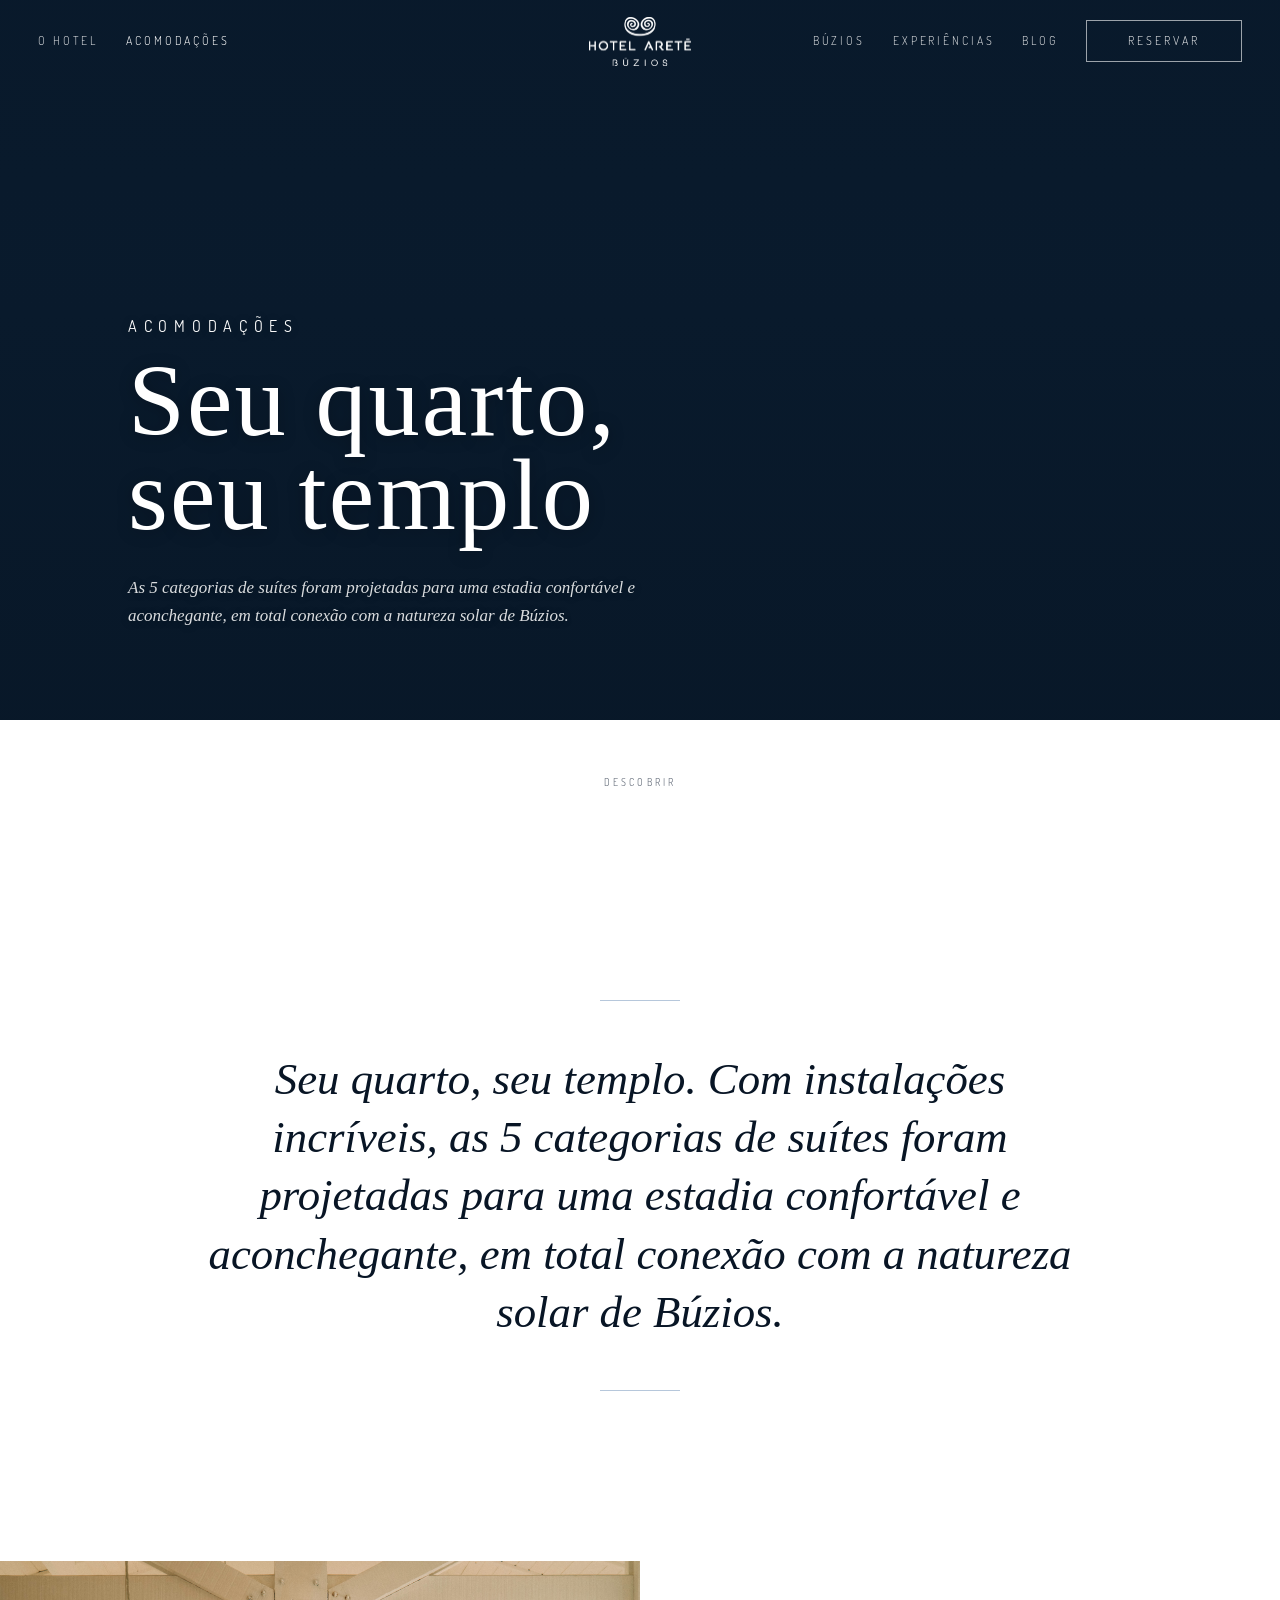
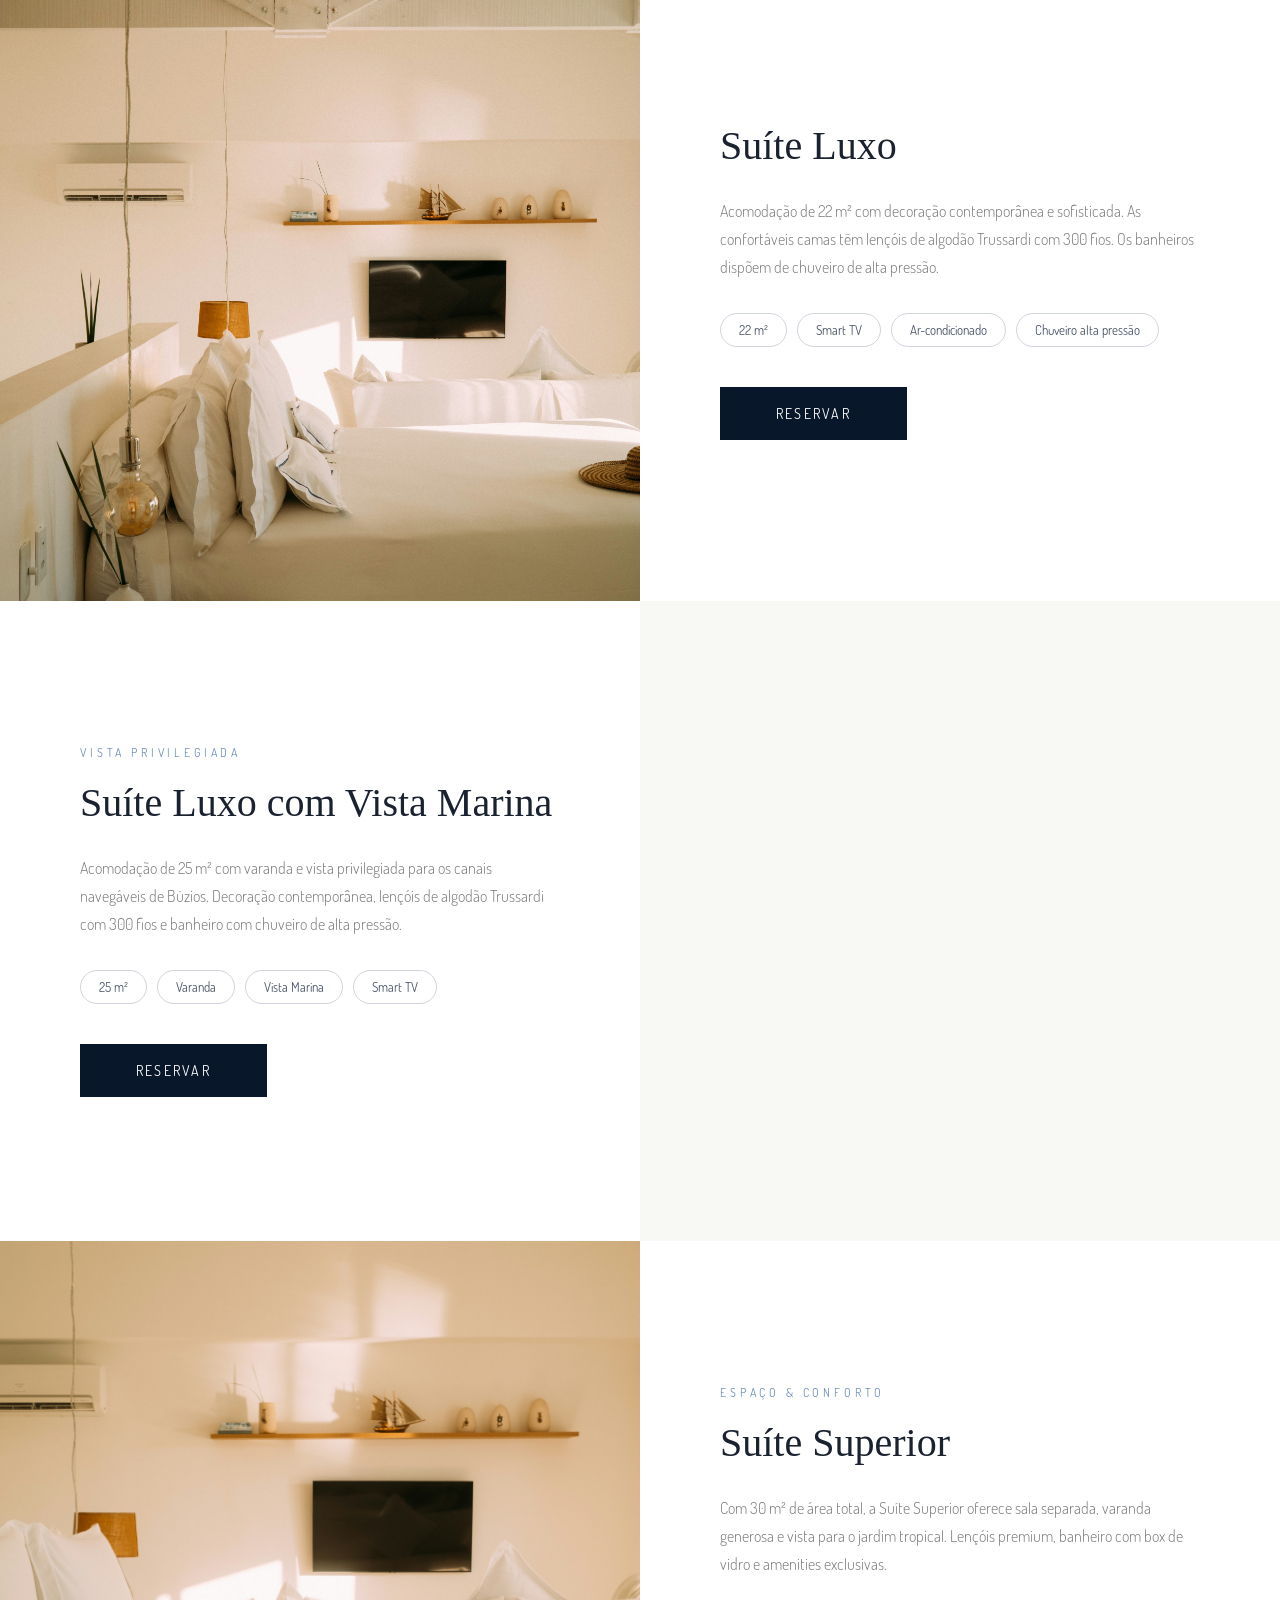
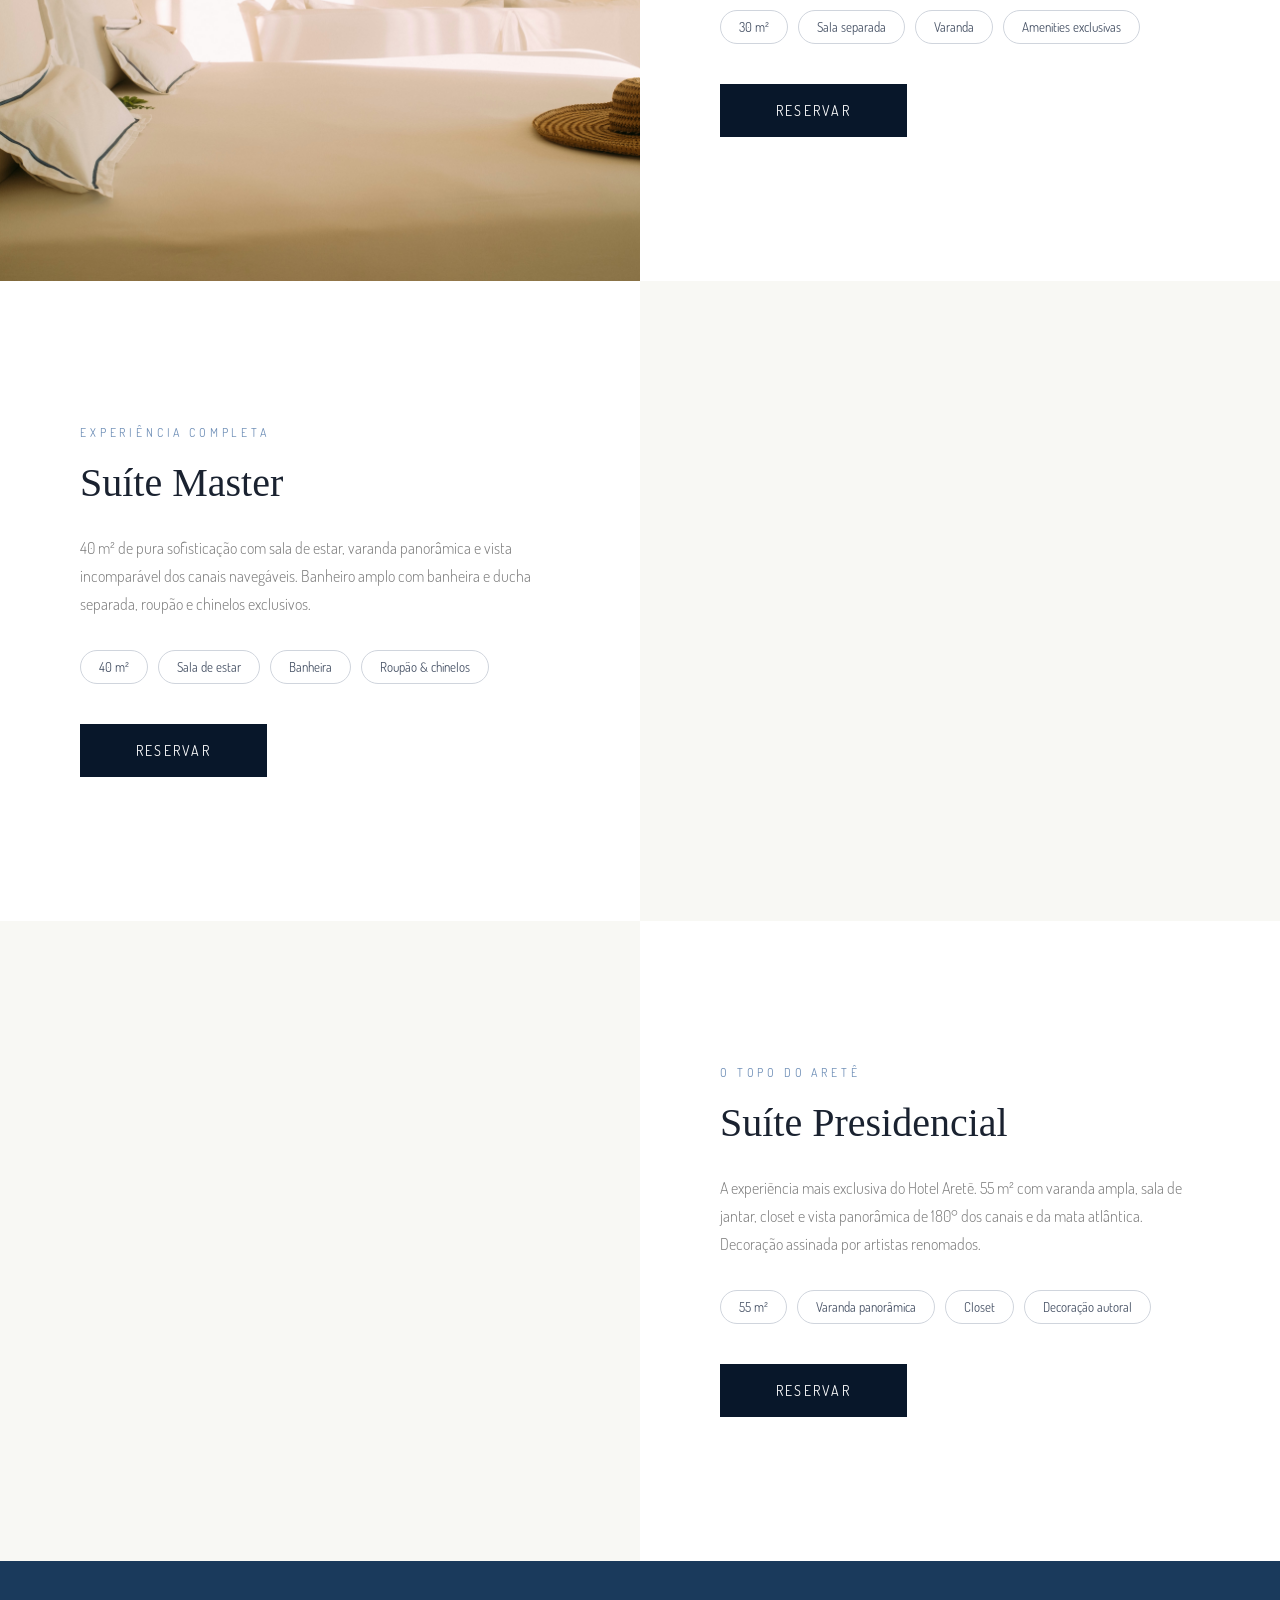
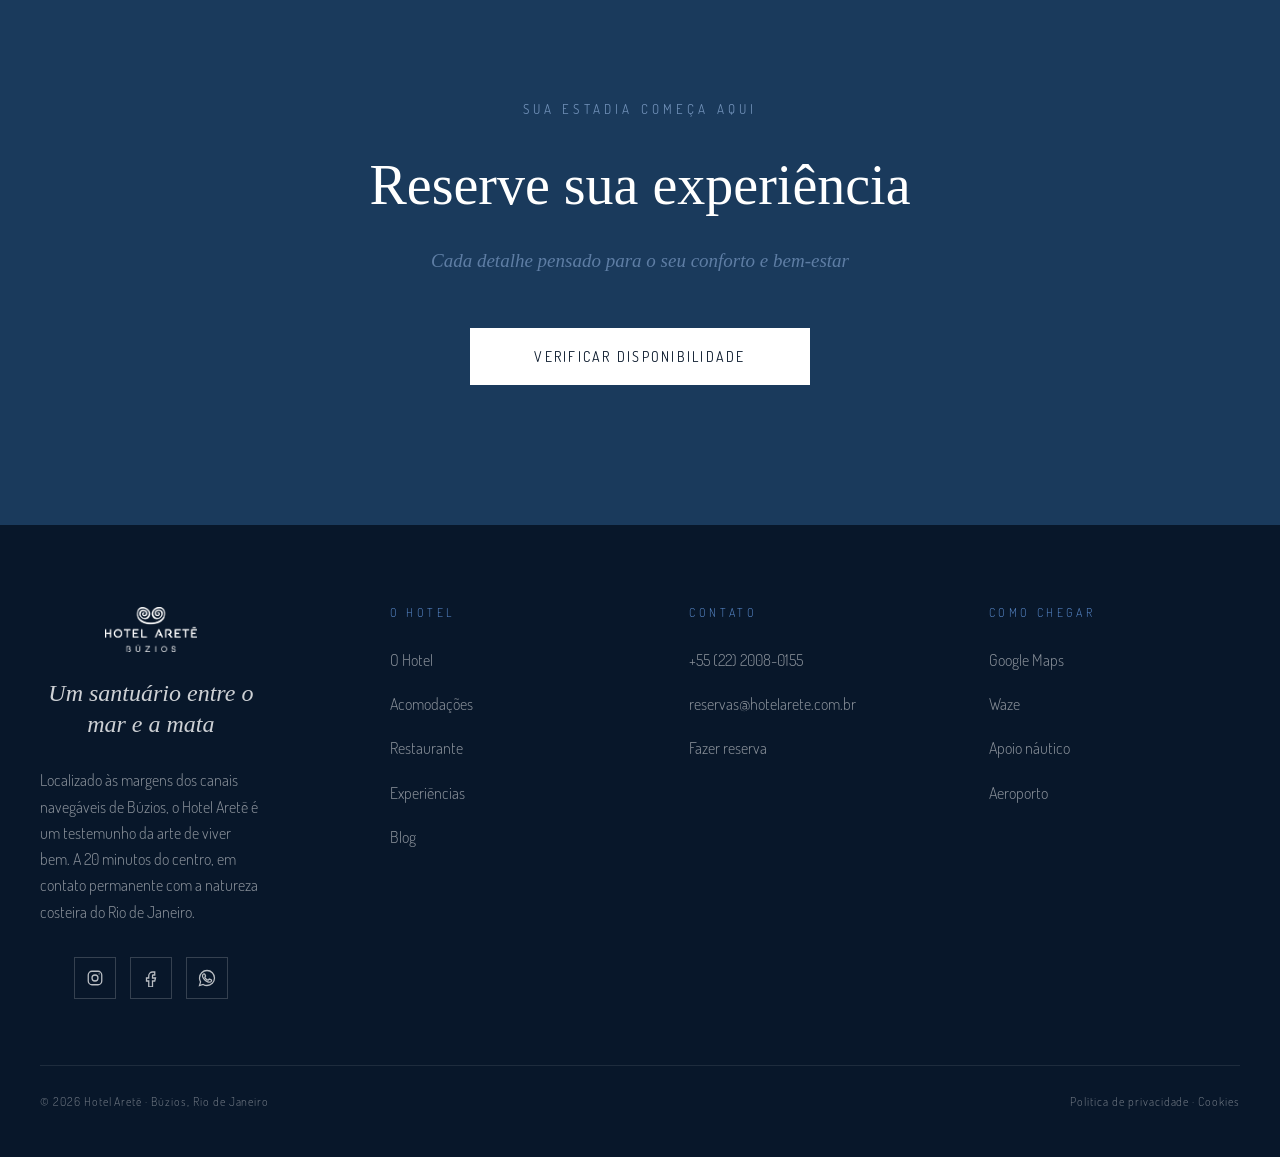
==== commit beb2781a: "images(acomodacoes): hero DSCF4611, suites DSCF4195/4283/4185/4192/4182" ====
--- a/acomodacoes.html
+++ b/acomodacoes.html
@@ -50,7 +50,7 @@
 
     <!-- Suíte Luxo -->
     <section class="suite-block">
-      <div class="suite-image" style="background-image:url('assets/shared/DSCF4067.avif')" aria-hidden="true"></div>
+      <div class="suite-image" style="background-image:url('assets/shared/DSCF4195.avif')" aria-hidden="true"></div>
       <div class="suite-content">
         <h3 class="suite-title">Suíte Luxo</h3>
         <p class="suite-text">Acomodação de 22 m² com decoração contemporânea e sofisticada. As confortáveis camas têm lençóis de algodão Trussardi com 300 fios. Os banheiros dispõem de chuveiro de alta pressão.</p>
@@ -78,12 +78,12 @@
         </div>
         <a class="suite-btn" href="#">Reservar</a>
       </div>
-      <div class="suite-image" style="background-image:url('assets/shared/DSCF4153.avif')" aria-hidden="true"></div>
+      <div class="suite-image" style="background-image:url('assets/shared/DSCF4283.avif')" aria-hidden="true"></div>
     </section>
 
     <!-- Suíte Superior -->
     <section class="suite-block">
-      <div class="suite-image" style="background-image:url('assets/shared/DSCF4202.avif')" aria-hidden="true"></div>
+      <div class="suite-image" style="background-image:url('assets/shared/DSCF4185.avif')" aria-hidden="true"></div>
       <div class="suite-content">
         <div class="suite-eyebrow">Espaço & Conforto</div>
         <h3 class="suite-title">Suíte Superior</h3>
@@ -112,12 +112,12 @@
         </div>
         <a class="suite-btn" href="#">Reservar</a>
       </div>
-      <div class="suite-image" style="background-image:url('assets/shared/DSCF4327.avif')" aria-hidden="true"></div>
+      <div class="suite-image" style="background-image:url('assets/shared/DSCF4192.avif')" aria-hidden="true"></div>
     </section>
 
     <!-- Suíte Presidencial -->
     <section class="suite-block">
-      <div class="suite-image" style="background-image:url('assets/shared/DSCF4486.avif')" aria-hidden="true"></div>
+      <div class="suite-image" style="background-image:url('assets/shared/DSCF4182.avif')" aria-hidden="true"></div>
       <div class="suite-content">
         <div class="suite-eyebrow">O Topo do Aretê</div>
         <h3 class="suite-title">Suíte Presidencial</h3>
--- a/assets/css/site.css
+++ b/assets/css/site.css
@@ -173,7 +173,7 @@
 }
 .hero.hero-home { background-image: url('../home/HERO-HOTEL.avif'); background-position: center calc(50% + 200px); }
 .hero.hero-hotel { background-image: url('../hotel/HOTEL-HERO.avif'); background-position: center 70%; }
-.hero.hero-rooms { background-image: url('../acomodacoes/DSCF4045.avif'); background-position: center center; }
+.hero.hero-rooms { background-image: url('../acomodacoes/DSCF4611.avif'); background-position: center center; }
 .hero.hero-restaurant { background-image: url('../restaurante/DSCF4405.avif'); background-position: center center; }
 .hero.hero-buzios { background-image: url('../buzios/DSCF4192.avif'); background-position: center center; }
 .hero.hero-experiencias { background-image: url('../experiencias/DSCF4182.avif'); background-position: center center; }
@@ -1668,16 +1668,17 @@
 .suite-block {
   display: grid;
   grid-template-columns: 50% 50%;
+  grid-template-areas: "image content";
 }
 .suite-block-reverse {
-  direction: rtl;
-}
-.suite-block-reverse > * {
-  direction: ltr;
-}
+  grid-template-areas: "content image";
+}
+.suite-block-reverse .suite-image { grid-area: image; }
+.suite-block-reverse .suite-content { grid-area: content; }
 .suite-image {
   background: center/cover no-repeat;
   min-height: 640px;
+  grid-area: image;
 }
 .suite-content {
   display: flex;
@@ -1685,6 +1686,7 @@
   justify-content: center;
   padding: 80px 72px 80px 80px;
   background: #fff;
+  grid-area: content;
 }
 .suite-eyebrow {
   font-family: var(--sans);
@@ -1752,11 +1754,9 @@
 @media (max-width: 640px) {
   .suite-block, .suite-block-reverse {
     grid-template-columns: 1fr;
-    direction: ltr;
+    grid-template-areas: "image" "content";
   }
-  .suite-block-reverse > * { direction: ltr; }
-  .suite-image { min-height: 48vh; order: 0; }
-  .suite-block-reverse .suite-image { order: 0; }
+  .suite-image { min-height: 48vh; }
   .suite-content { padding: 48px 24px; }
   .suite-title { font-size: 28px; }
 }
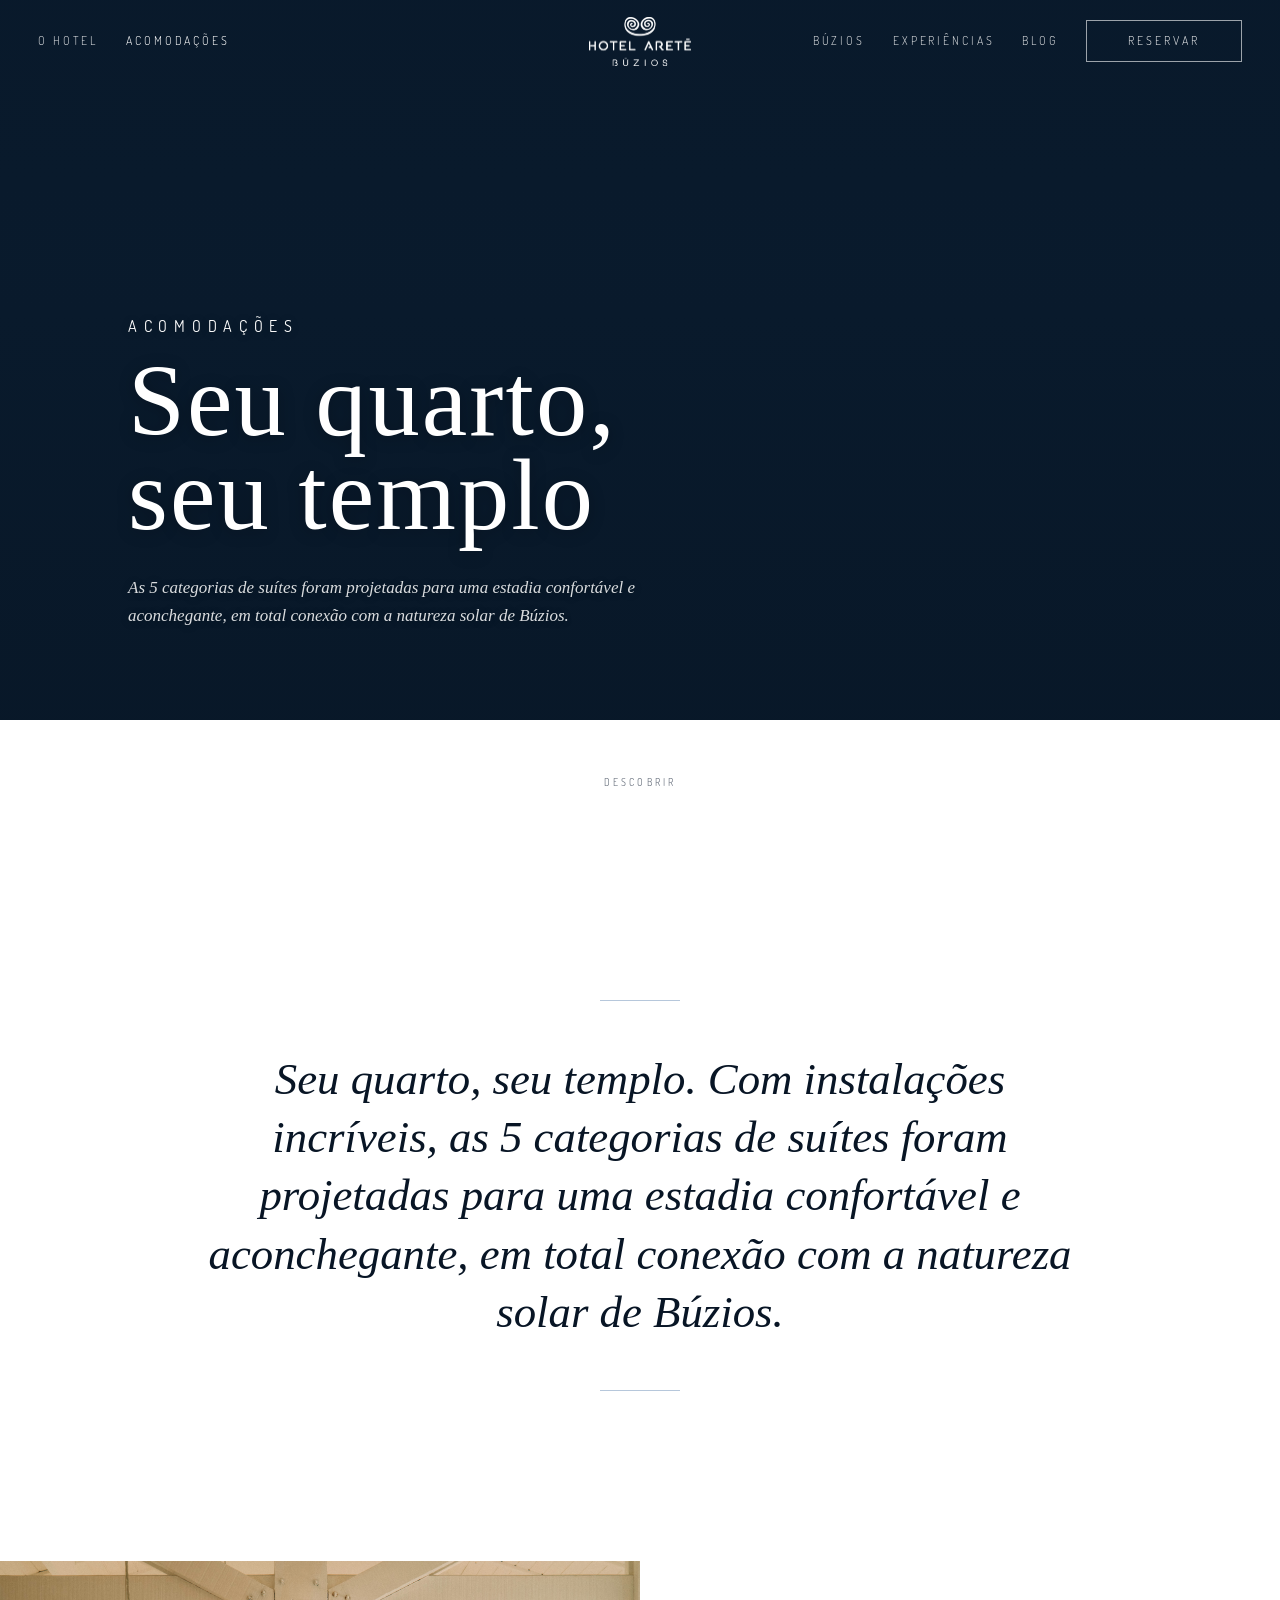
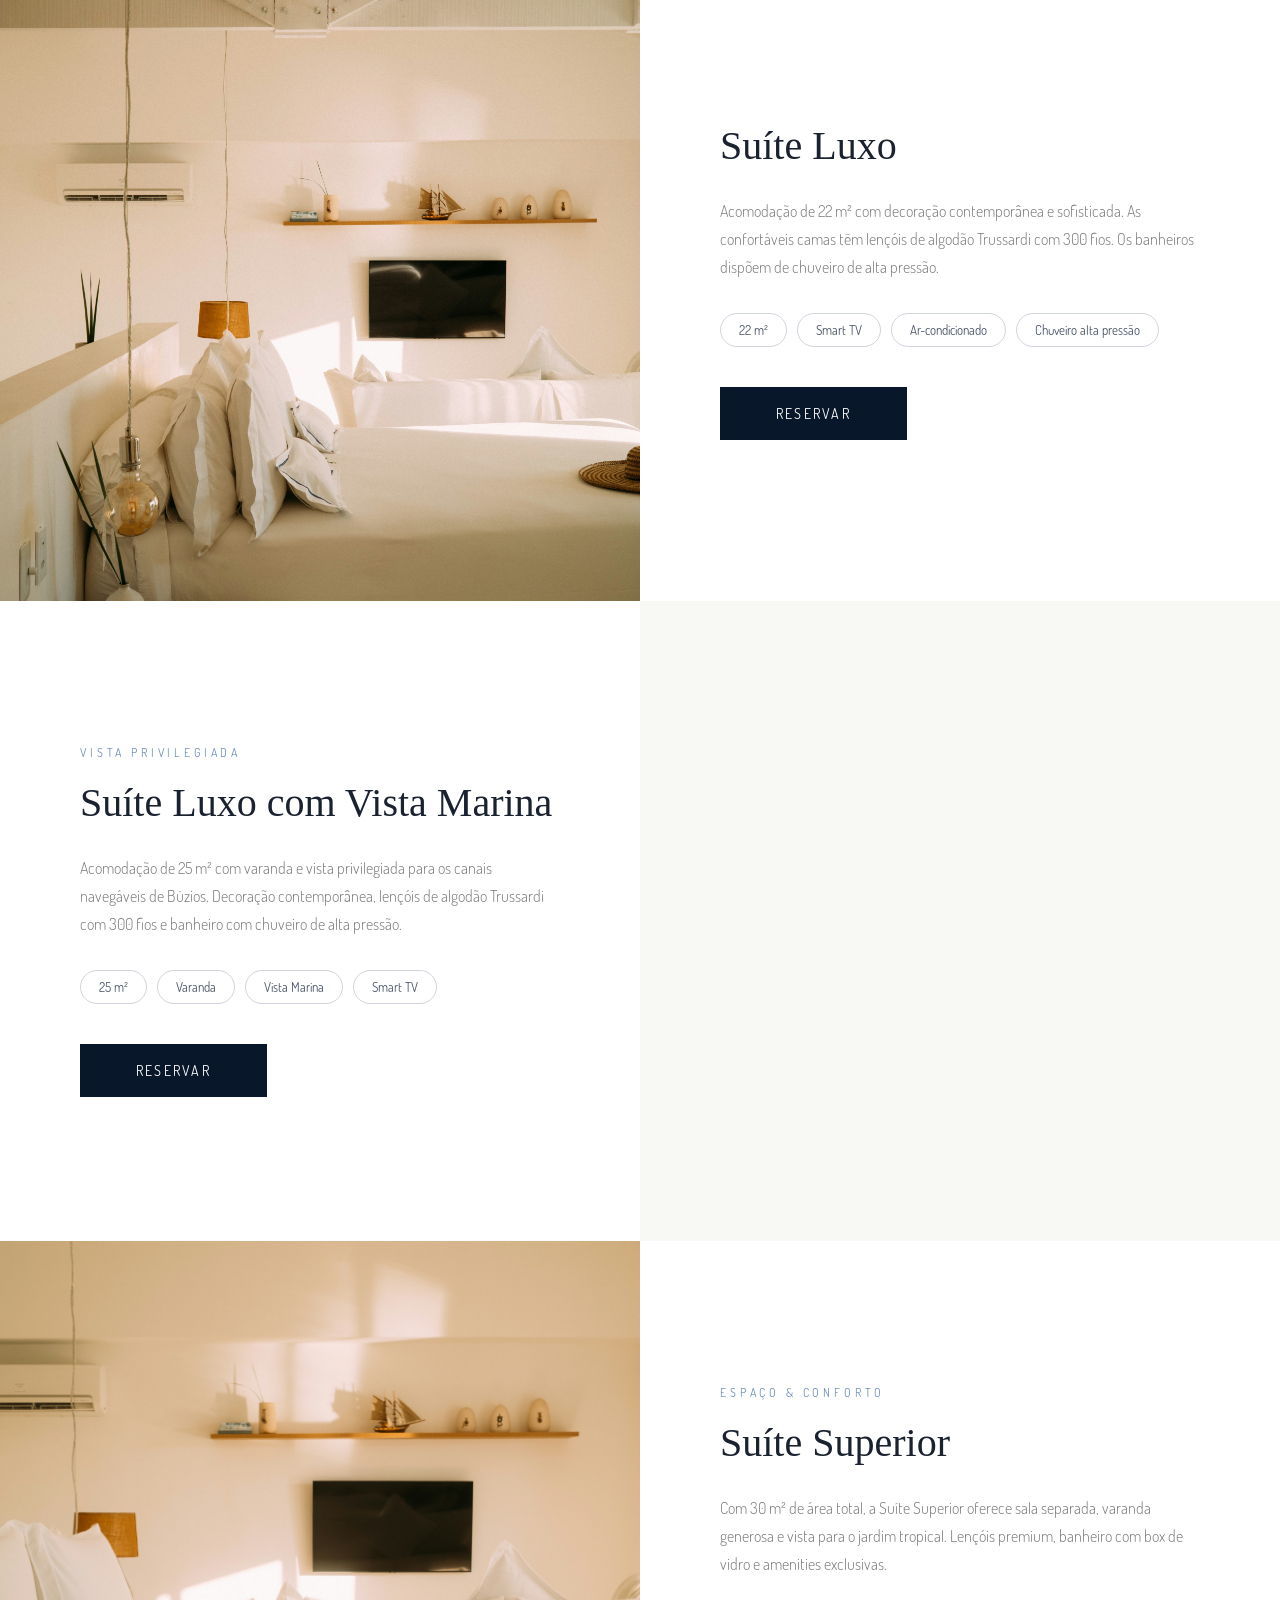
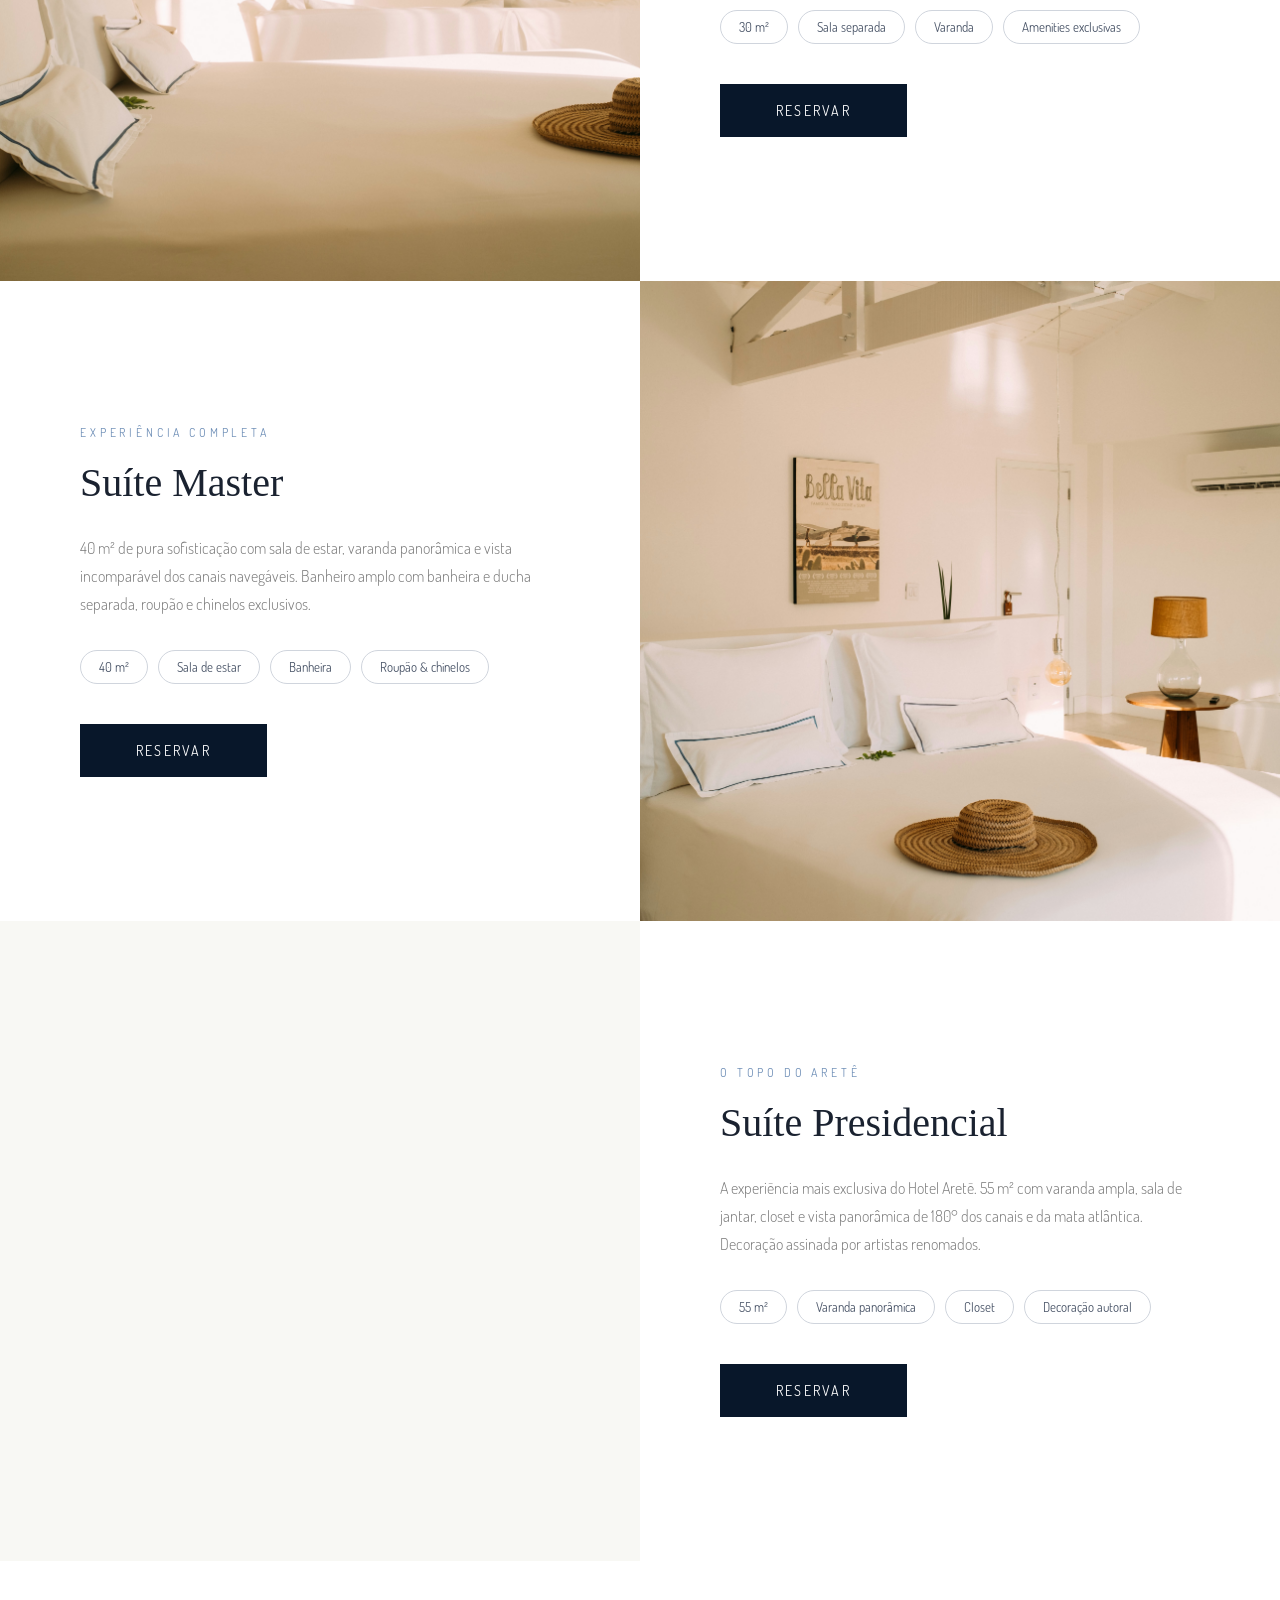
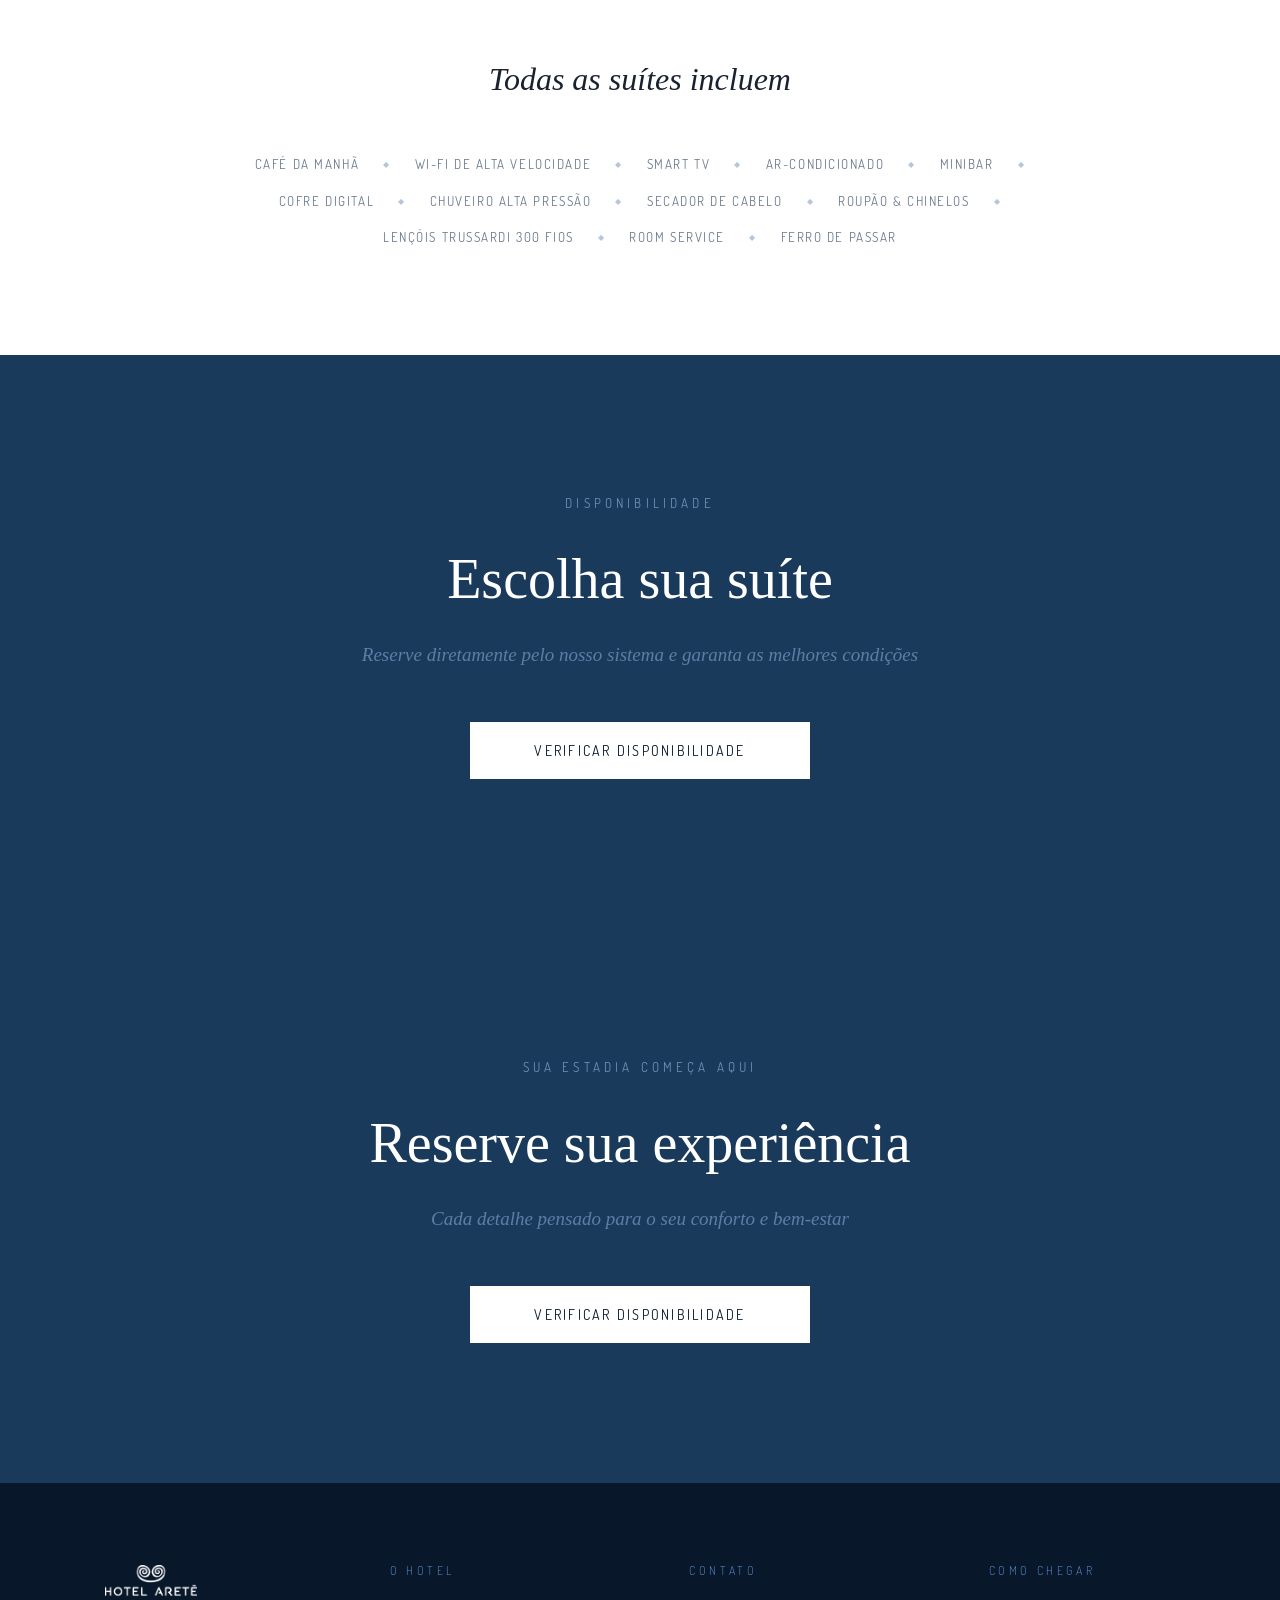
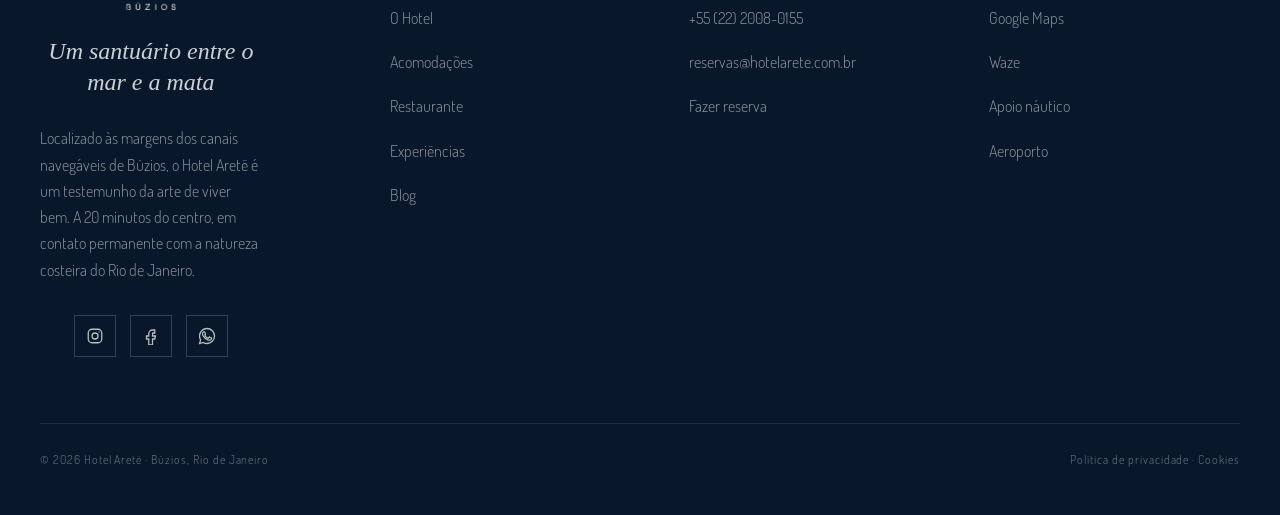
==== commit 33c169bd: "feat(acomodacoes): add amenities list section + 'Escolha sua suíte' CTA" ====
--- a/acomodacoes.html
+++ b/acomodacoes.html
@@ -132,6 +132,48 @@
       </div>
     </section>
 
+    <!-- Todas as suítes incluem -->
+    <section class="amenities-section">
+      <div class="amenities-inner">
+        <h3 class="amenities-title">Todas as suítes incluem</h3>
+        <div class="amenities-list">
+          <span>Café da manhã</span>
+          <span class="amenities-sep">◆</span>
+          <span>Wi-fi de alta velocidade</span>
+          <span class="amenities-sep">◆</span>
+          <span>Smart TV</span>
+          <span class="amenities-sep">◆</span>
+          <span>Ar-condicionado</span>
+          <span class="amenities-sep">◆</span>
+          <span>Minibar</span>
+          <span class="amenities-sep">◆</span>
+          <span>Cofre digital</span>
+          <span class="amenities-sep">◆</span>
+          <span>Chuveiro alta pressão</span>
+          <span class="amenities-sep">◆</span>
+          <span>Secador de cabelo</span>
+          <span class="amenities-sep">◆</span>
+          <span>Roupão &amp; chinelos</span>
+          <span class="amenities-sep">◆</span>
+          <span>Lençóis Trussardi 300 fios</span>
+          <span class="amenities-sep">◆</span>
+          <span>Room service</span>
+          <span class="amenities-sep">◆</span>
+          <span>Ferro de passar</span>
+        </div>
+      </div>
+    </section>
+
+    <!-- Escolha sua suíte -->
+    <section class="cta-section">
+      <div class="cta-inner">
+        <div class="cta-eyebrow">Disponibilidade</div>
+        <h2 class="cta-title">Escolha sua suíte</h2>
+        <p class="cta-subtitle">Reserve diretamente pelo nosso sistema e garanta as melhores condições</p>
+        <a class="cta-btn" href="#">Verificar disponibilidade</a>
+      </div>
+    </section>
+
     <!-- CTA -->
     <section class="cta-section">
       <div class="cta-inner">
--- a/assets/css/site.css
+++ b/assets/css/site.css
@@ -1748,8 +1748,53 @@
 .suite-btn:hover {
   background: #0d2137;
 }
+
+/* ========================================
+   ACOMODAÇÕES — Amenities
+   ======================================== */
+.amenities-section {
+  background: #fff;
+  padding: 100px 10%;
+  text-align: center;
+}
+.amenities-inner {
+  max-width: 900px;
+  margin: 0 auto;
+}
+.amenities-title {
+  margin: 0 0 48px;
+  font-family: var(--serif);
+  font-size: clamp(26px, 3vw, 32px);
+  font-weight: 300;
+  font-style: italic;
+  color: #1a2230;
+}
+.amenities-list {
+  display: flex;
+  flex-wrap: wrap;
+  justify-content: center;
+  align-items: center;
+  gap: 0;
+  font-family: var(--sans);
+  font-size: 13px;
+  font-weight: 400;
+  letter-spacing: 0.12em;
+  text-transform: uppercase;
+  color: #6b7a8d;
+  line-height: 2.8;
+}
+.amenities-list span {
+  padding: 0 12px;
+}
+.amenities-sep {
+  font-size: 8px;
+  color: var(--blue);
+  opacity: 0.5;
+}
+
 @media (max-width: 1024px) {
   .suite-content { padding: 60px 48px; }
+  .amenities-section { padding: 80px 6%; }
 }
 @media (max-width: 640px) {
   .suite-block, .suite-block-reverse {
@@ -1759,4 +1804,6 @@
   .suite-image { min-height: 48vh; }
   .suite-content { padding: 48px 24px; }
   .suite-title { font-size: 28px; }
+  .amenities-section { padding: 60px 24px; }
+  .amenities-list span { padding: 0 8px; }
 }
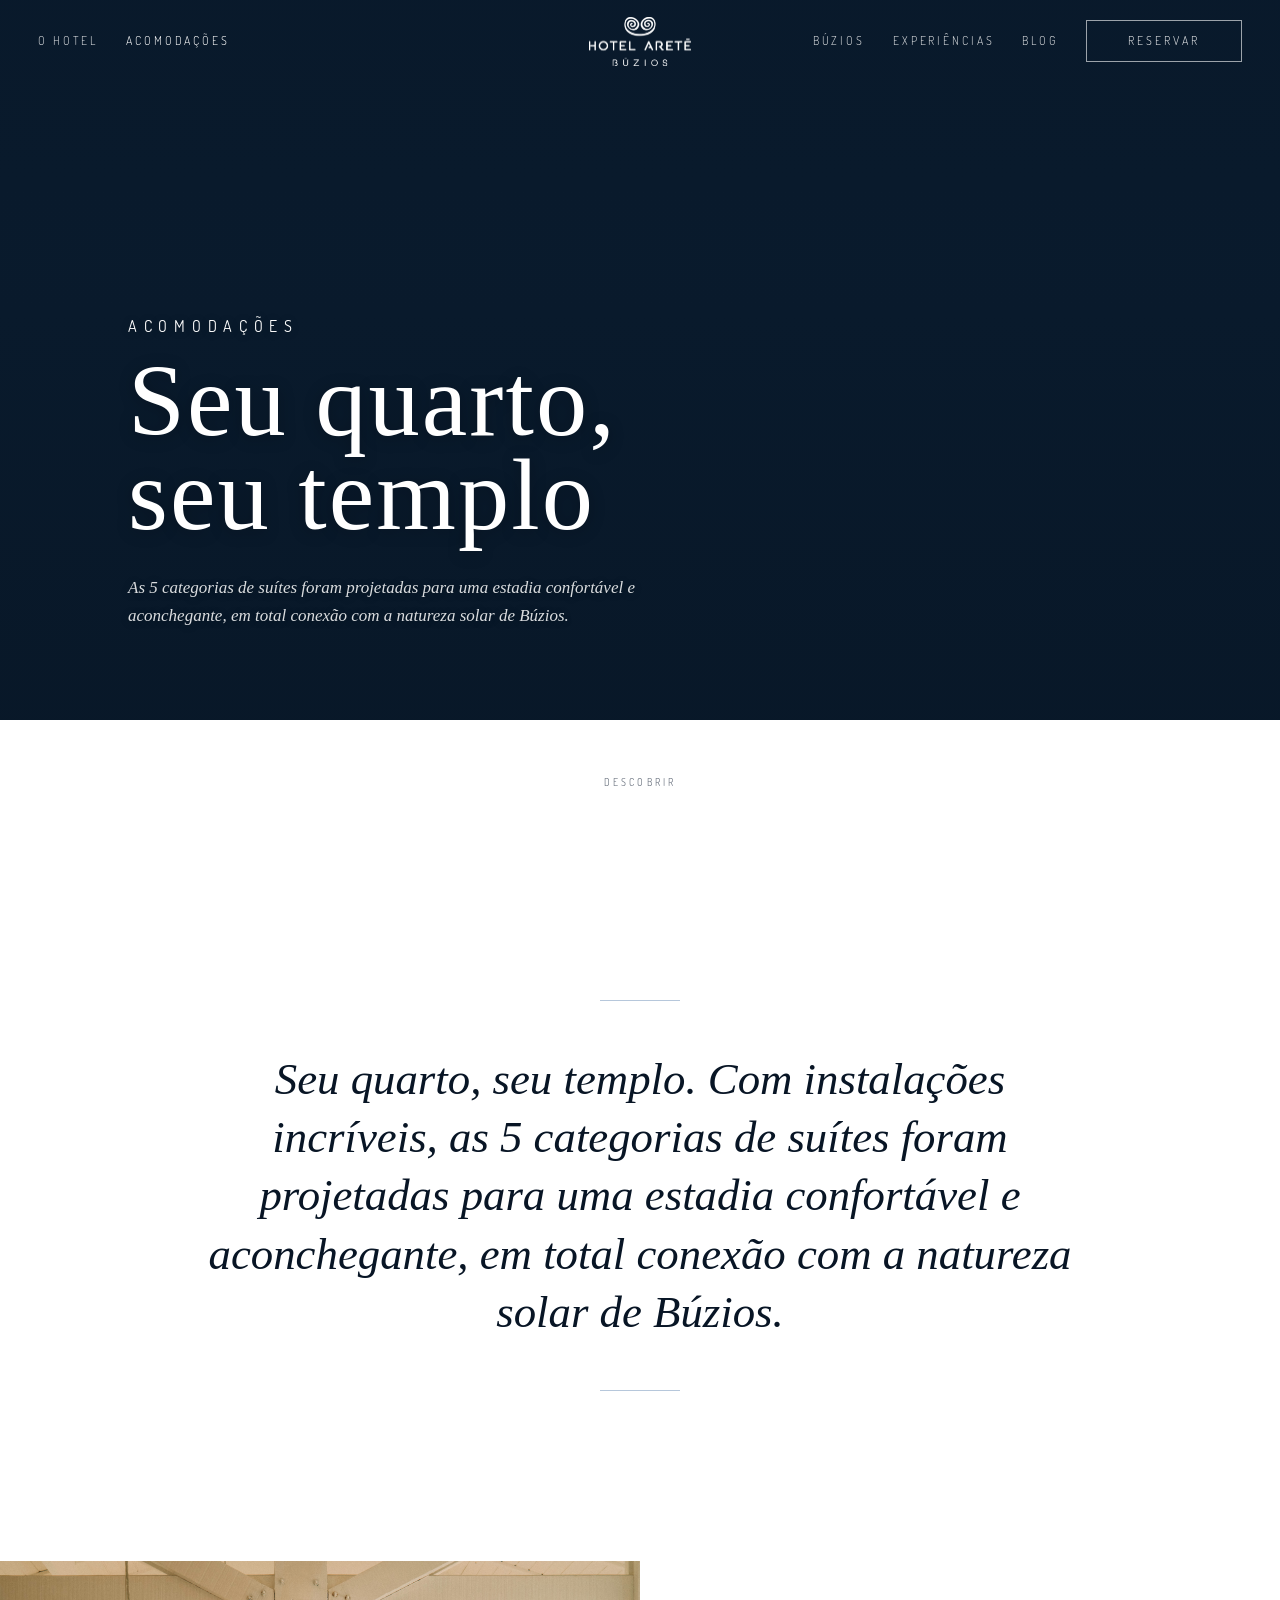
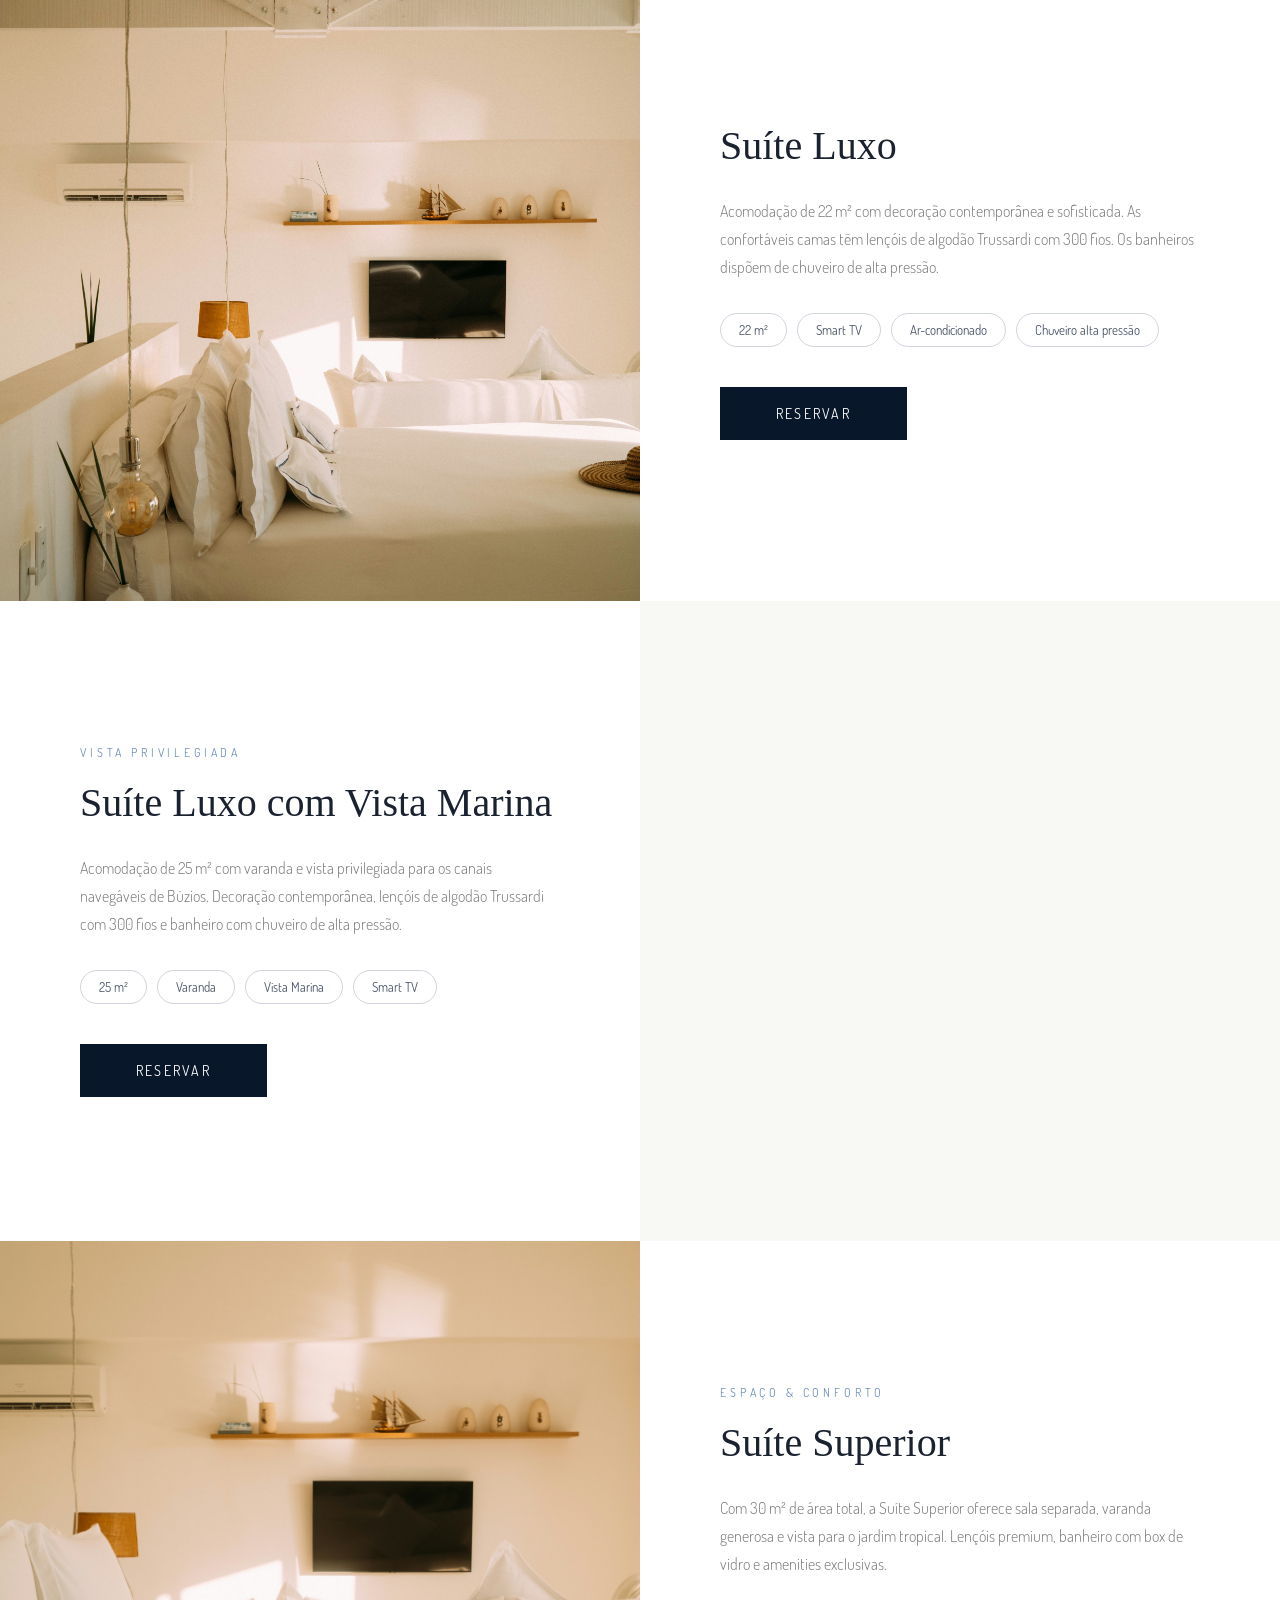
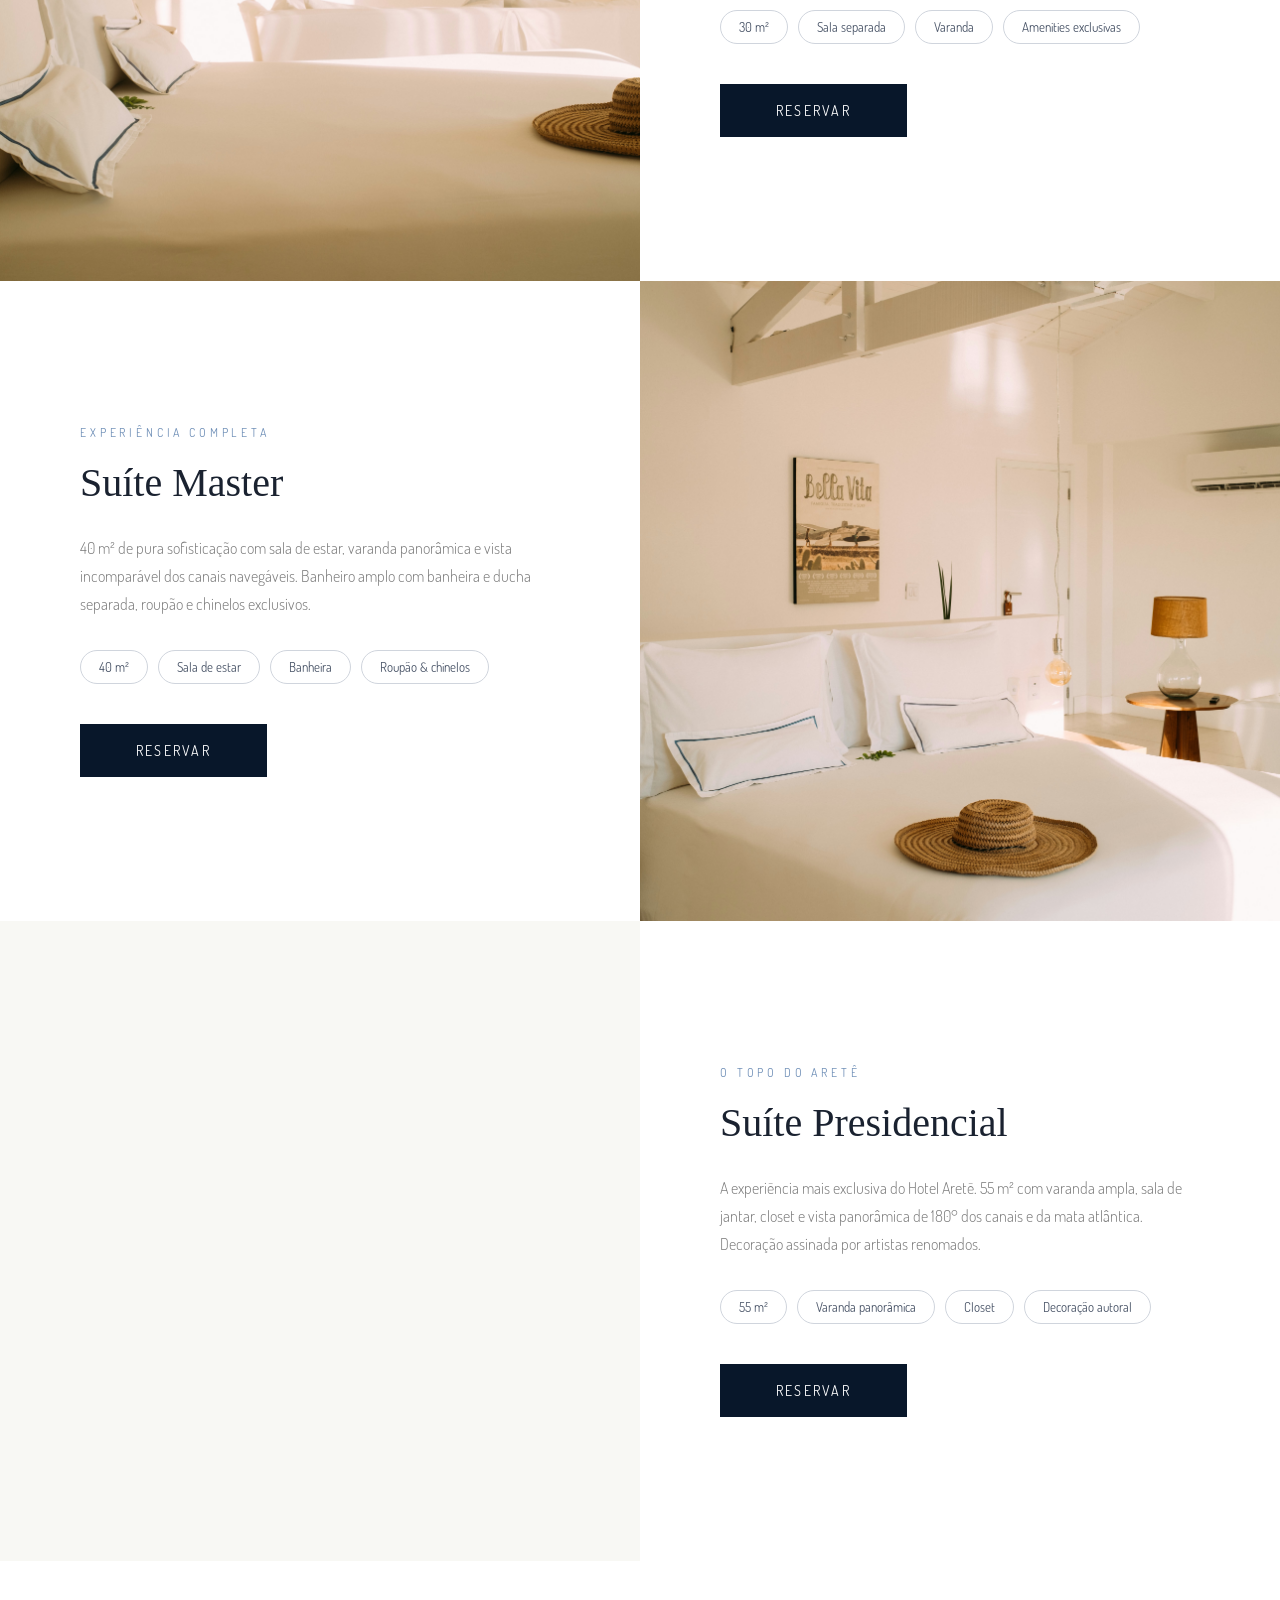
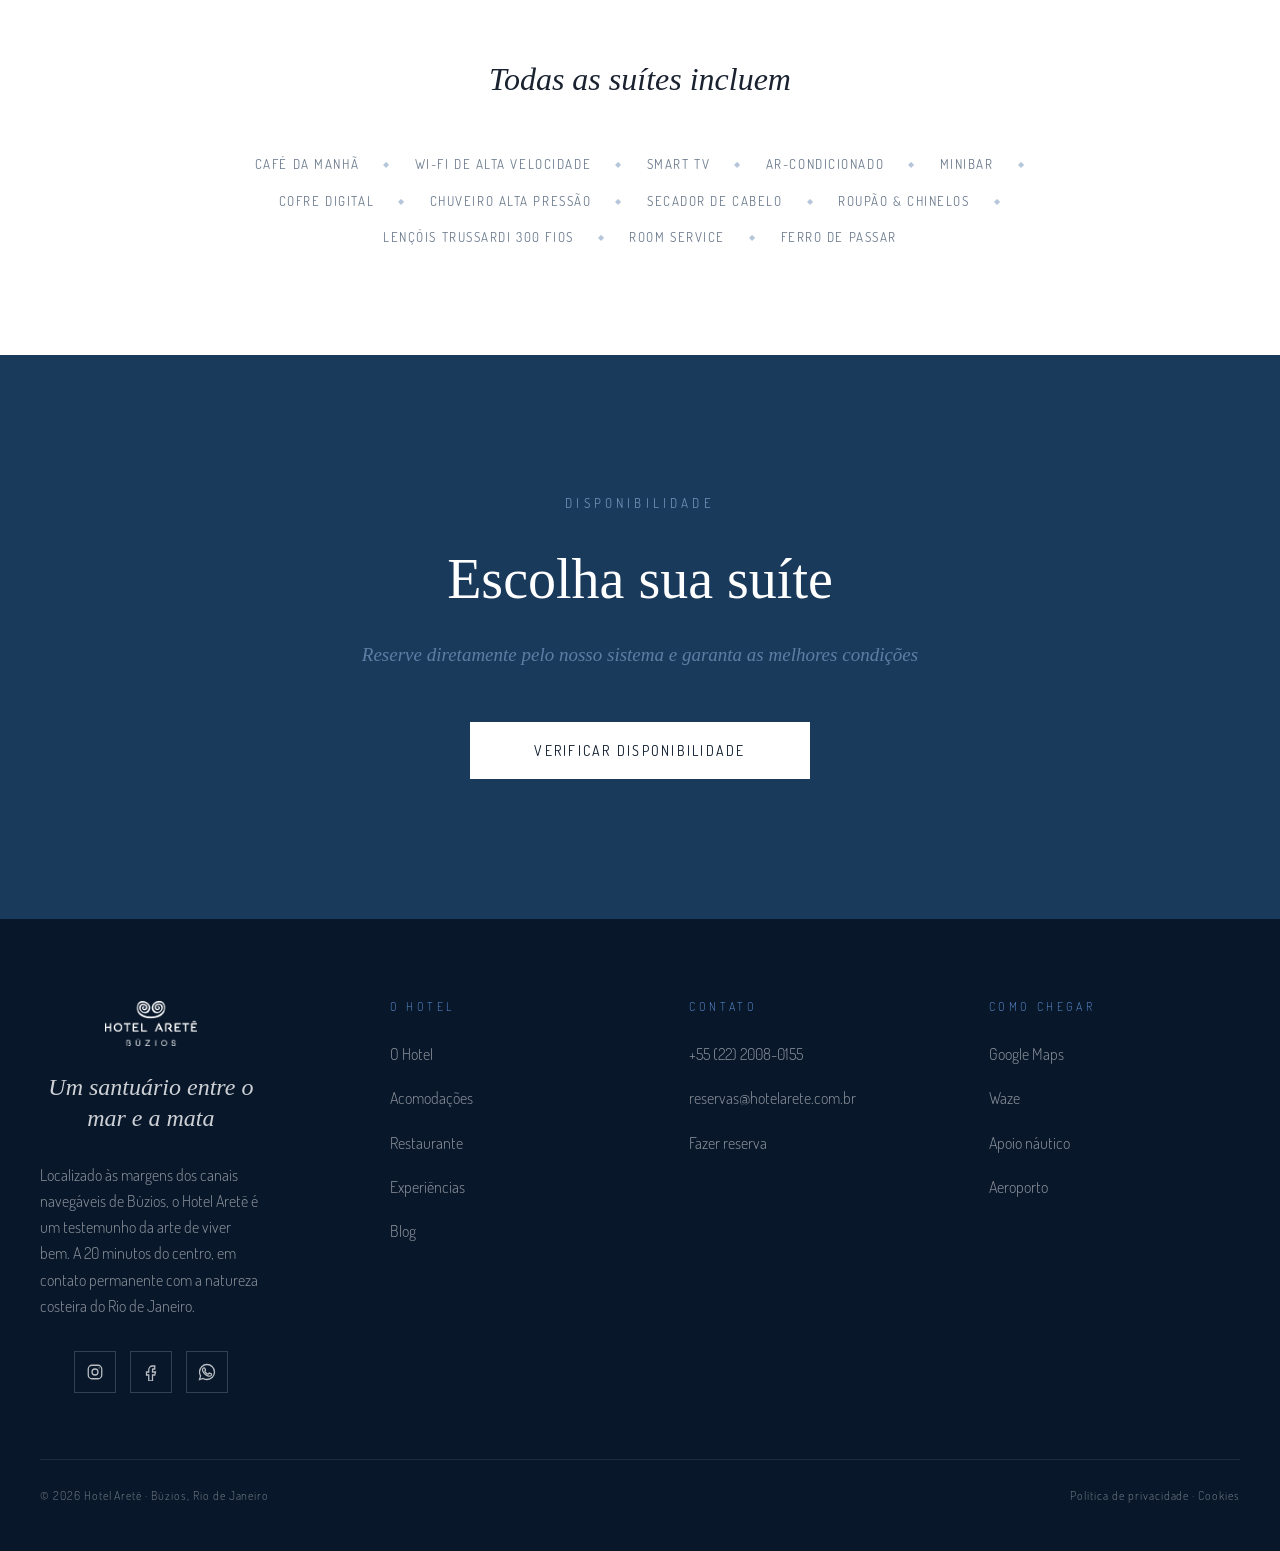
==== commit 79257f09: "feat(buzios): add manifesto, stats section (3 cols navy), península split, dual gallery" ====
--- a/acomodacoes.html
+++ b/acomodacoes.html
@@ -174,16 +174,6 @@
       </div>
     </section>
 
-    <!-- CTA -->
-    <section class="cta-section">
-      <div class="cta-inner">
-        <div class="cta-eyebrow">Sua estadia começa aqui</div>
-        <h2 class="cta-title">Reserve sua experiência</h2>
-        <p class="cta-subtitle">Cada detalhe pensado para o seu conforto e bem-estar</p>
-        <a class="cta-btn" href="#">Verificar disponibilidade</a>
-      </div>
-    </section>
-
     <!-- Footer -->
     <section class="footer foot-note">
       <div class="footer-inner">
--- a/assets/css/site.css
+++ b/assets/css/site.css
@@ -175,7 +175,7 @@
 .hero.hero-hotel { background-image: url('../hotel/HOTEL-HERO.avif'); background-position: center 70%; }
 .hero.hero-rooms { background-image: url('../acomodacoes/DSCF4611.avif'); background-position: center center; }
 .hero.hero-restaurant { background-image: url('../restaurante/DSCF4405.avif'); background-position: center center; }
-.hero.hero-buzios { background-image: url('../buzios/DSCF4192.avif'); background-position: center center; }
+.hero.hero-buzios { background-image: url('../buzios/BUZIOS-HERO.avif'); background-position: center calc(50% - 100px); }
 .hero.hero-experiencias { background-image: url('../experiencias/DSCF4182.avif'); background-position: center center; }
 .hero-subpage::before {
   background: linear-gradient(180deg, rgba(7, 20, 34, 0.55) 0%, rgba(7, 20, 34, 0.48) 32%, rgba(7, 20, 34, 0.72) 100%);
@@ -1792,6 +1792,54 @@
   opacity: 0.5;
 }
 
+/* ========================================
+   BUZIOS — Stats
+   ======================================== */
+.stats-section {
+  background: var(--navy);
+  padding: 100px 10%;
+}
+.stats-inner {
+  max-width: 960px;
+  margin: 0 auto;
+  display: flex;
+  align-items: center;
+  justify-content: center;
+}
+.stat-col {
+  flex: 1;
+  text-align: center;
+  padding: 24px 0;
+}
+.stat-number {
+  font-family: var(--serif);
+  font-size: clamp(48px, 6vw, 64px);
+  font-weight: 300;
+  color: var(--blue);
+  line-height: 1;
+  margin-bottom: 16px;
+}
+.stat-label {
+  font-family: var(--sans);
+  font-size: 13px;
+  font-weight: 400;
+  letter-spacing: 0.2em;
+  text-transform: uppercase;
+  color: rgba(111, 143, 183, 0.7);
+  margin-bottom: 12px;
+}
+.stat-sub {
+  font-family: var(--serif);
+  font-size: 15px;
+  font-weight: 300;
+  font-style: italic;
+  color: rgba(111, 143, 183, 0.5);
+}
+.stat-divider {
+  width: 1px;
+  height: 80px;
+  background: rgba(111, 143, 183, 0.25);
+}
 @media (max-width: 1024px) {
   .suite-content { padding: 60px 48px; }
   .amenities-section { padding: 80px 6%; }
@@ -1806,4 +1854,7 @@
   .suite-title { font-size: 28px; }
   .amenities-section { padding: 60px 24px; }
   .amenities-list span { padding: 0 8px; }
+  .stats-inner { flex-direction: column; gap: 0; }
+  .stat-divider { width: 60px; height: 1px; }
+  .stat-col { padding: 32px 0; }
 }
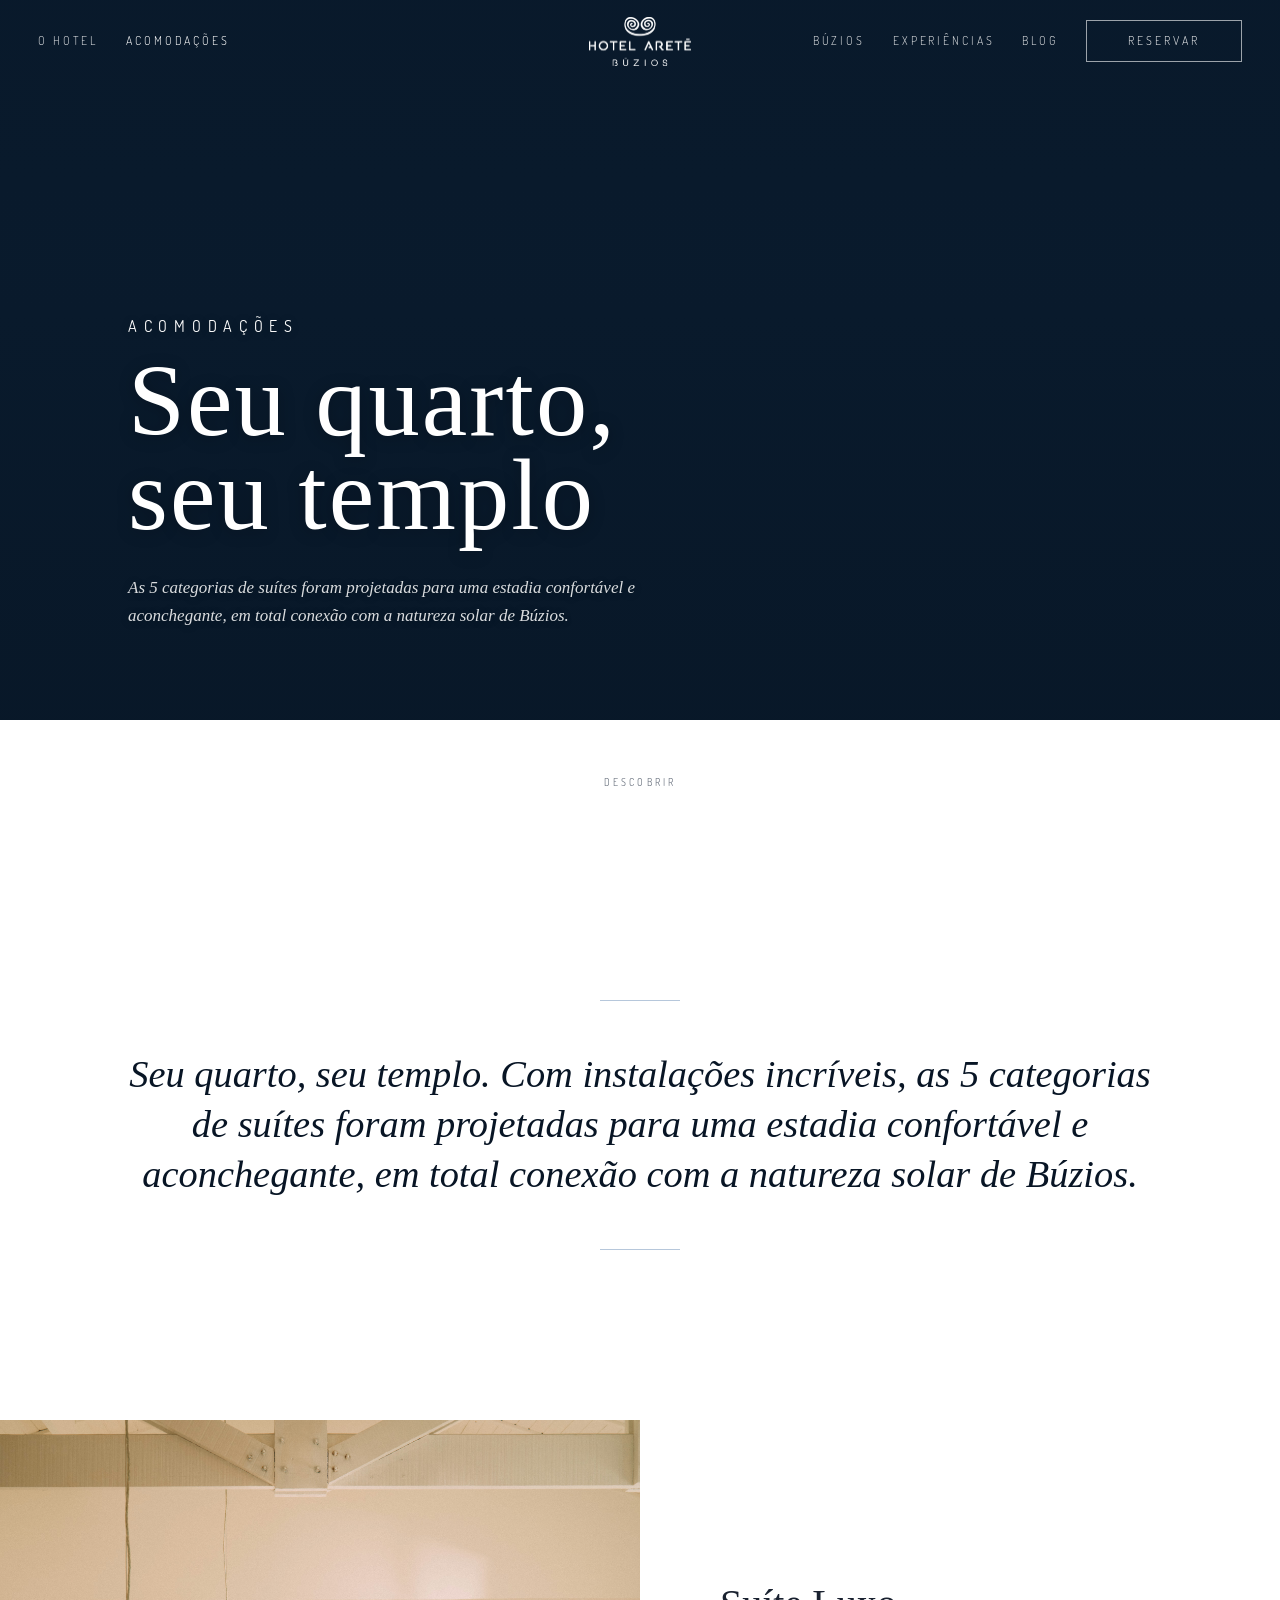
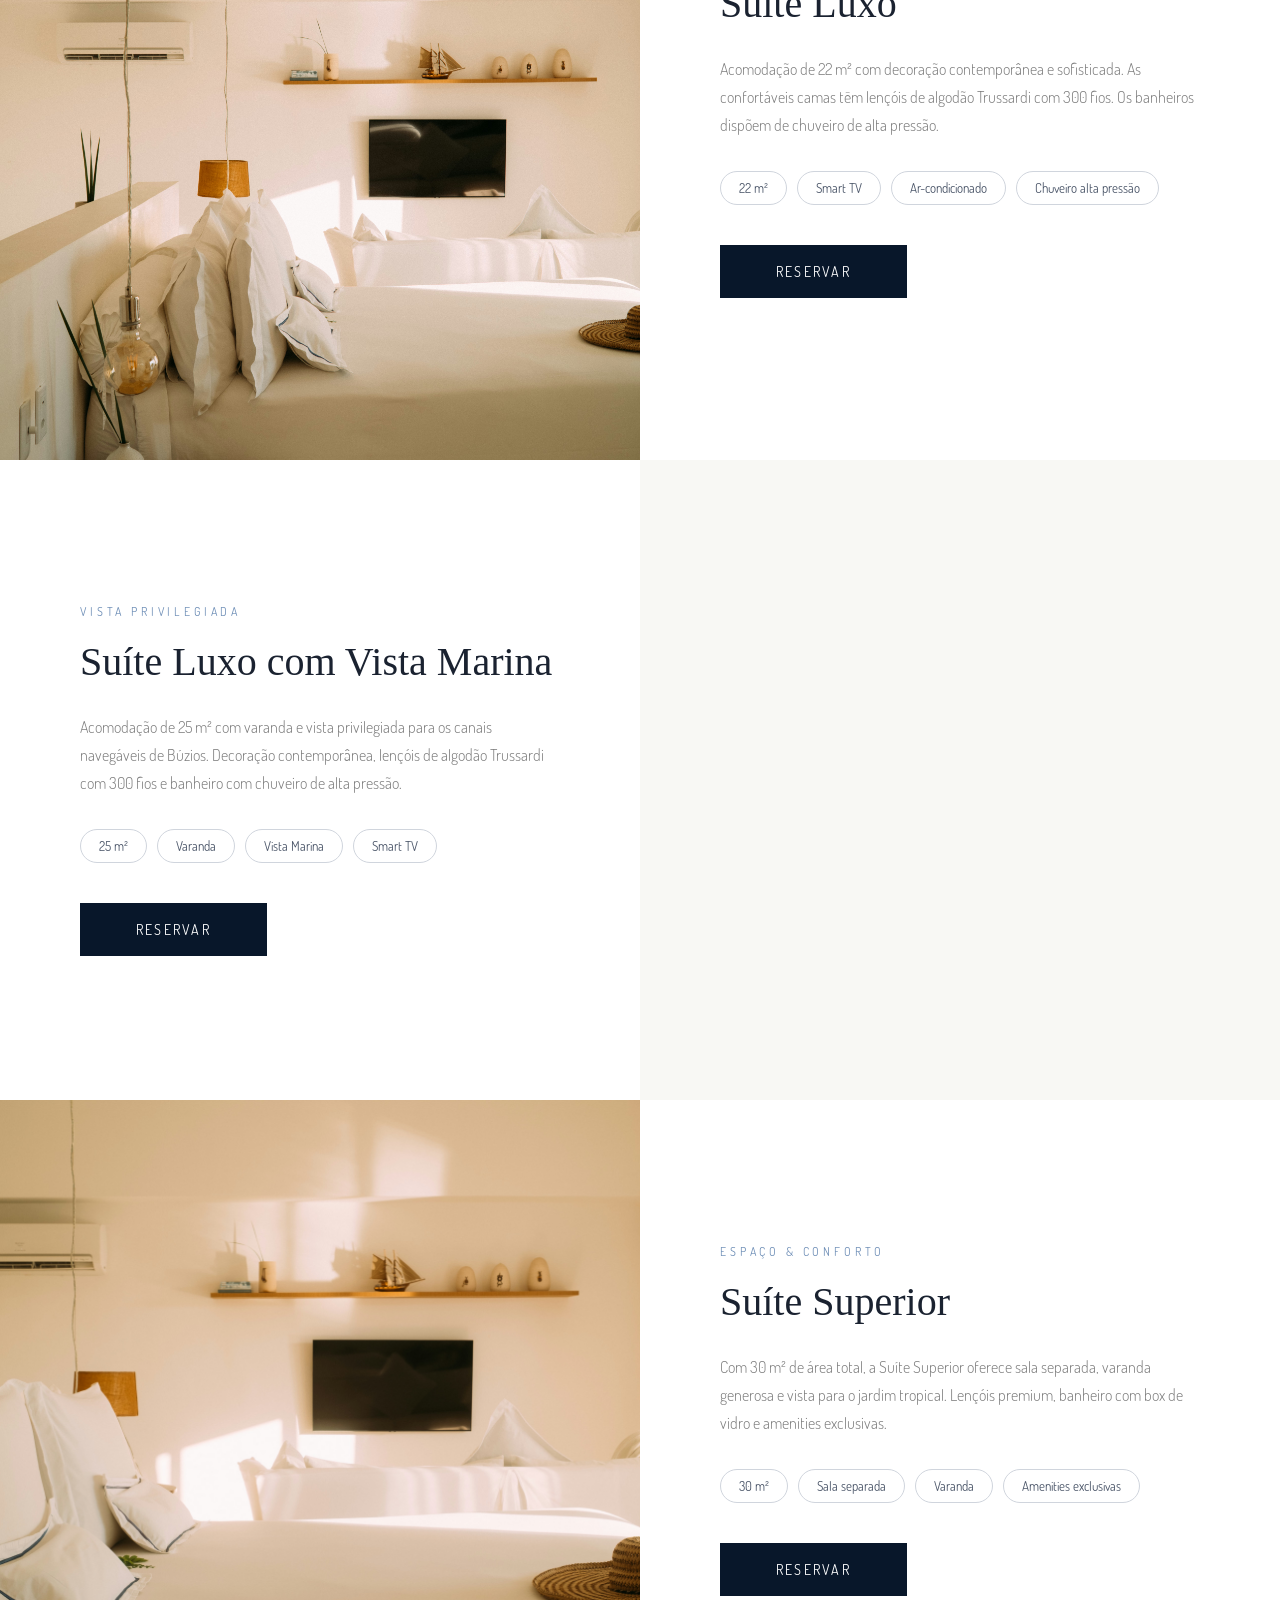
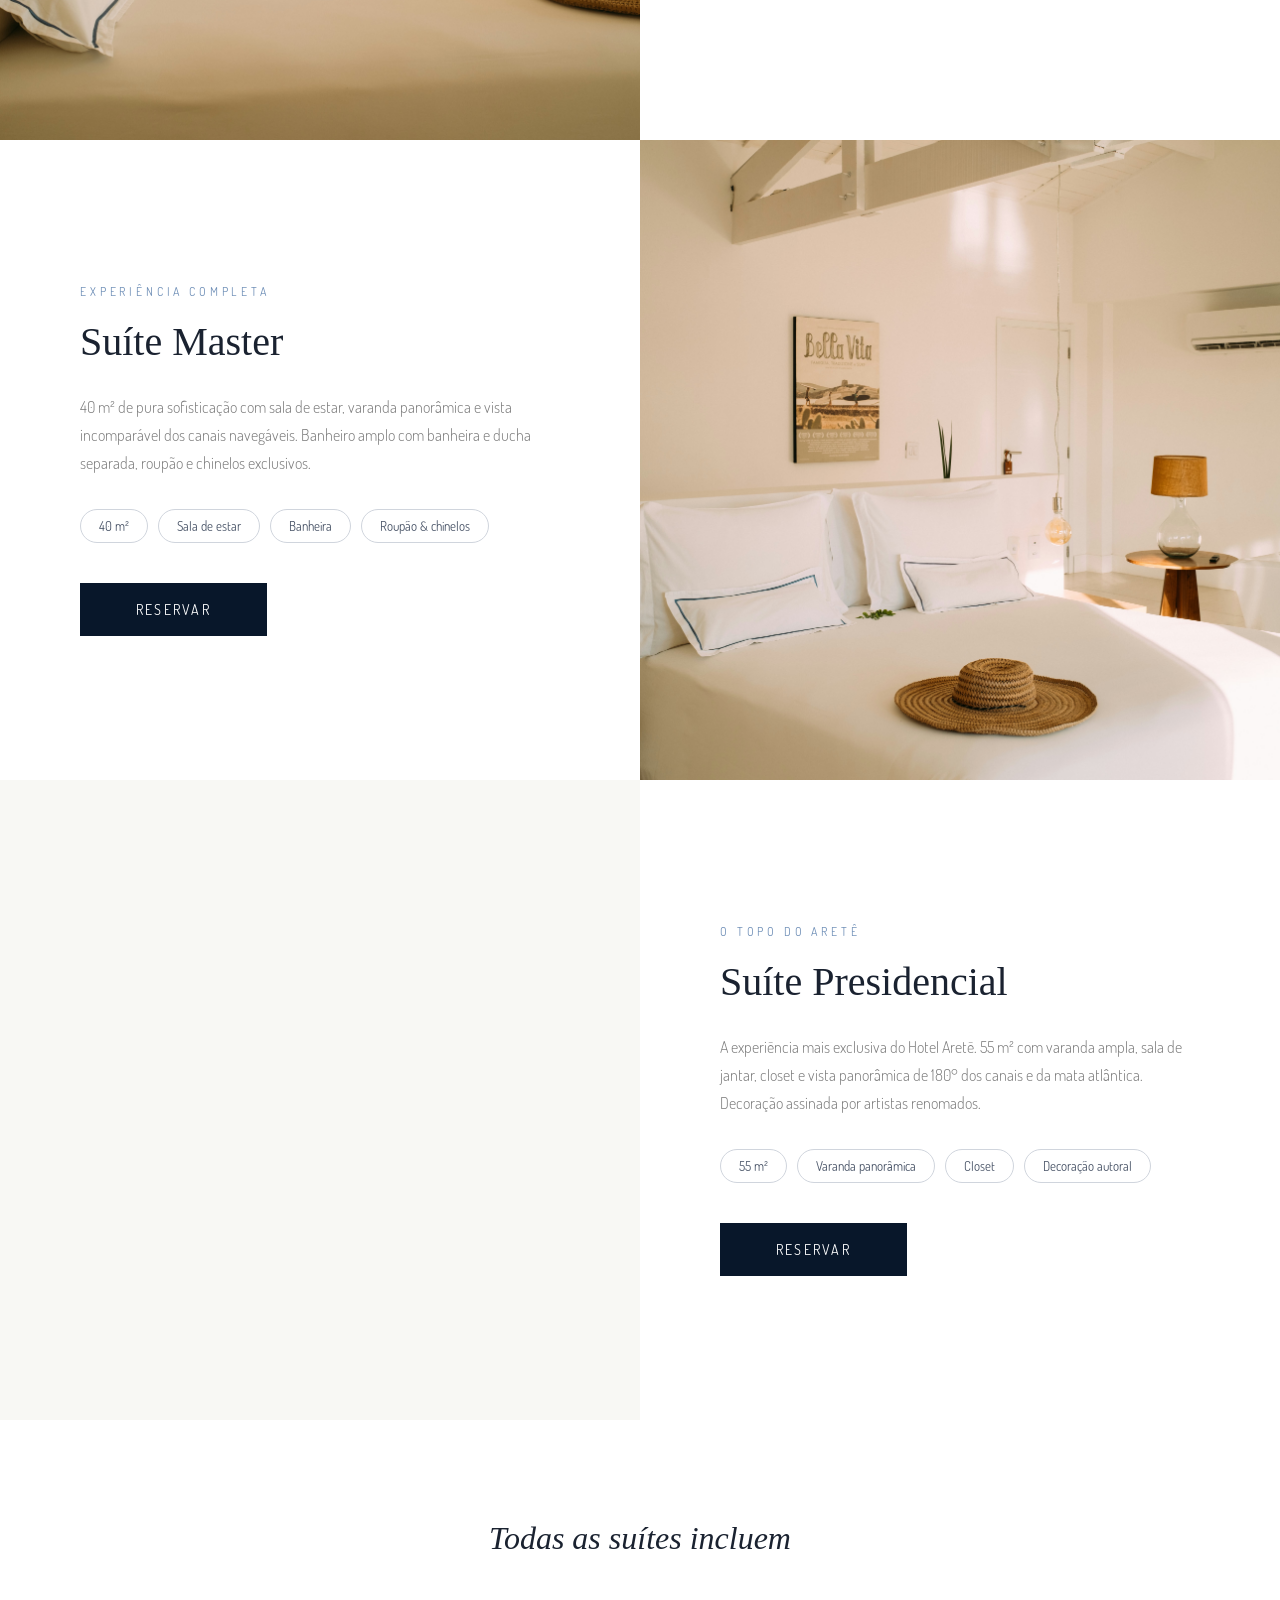
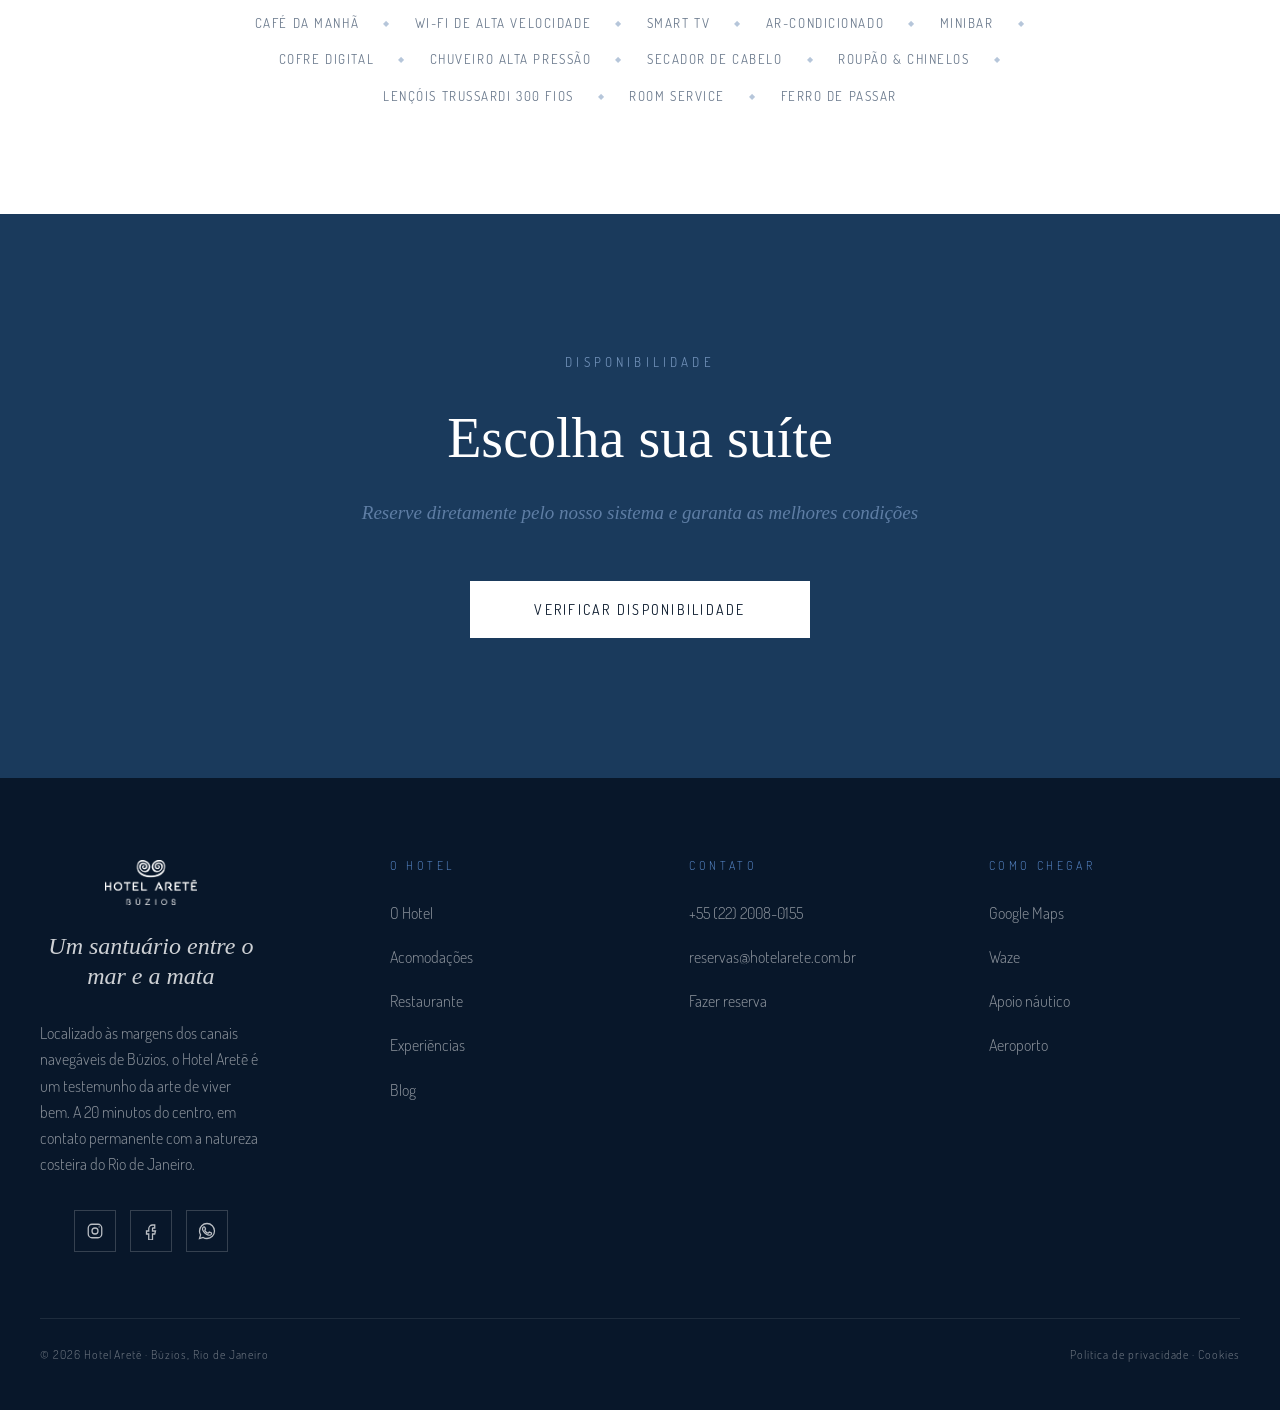
==== commit 0f7d8163: "images(buzios): azeda in península split, armação+forno in dual gallery" ====
--- a/acomodacoes.html
+++ b/acomodacoes.html
@@ -42,7 +42,7 @@
     </section>
 
     <!-- Manifesto -->
-    <section class="manifesto">
+    <section class="manifesto manifesto--wide">
       <div class="manifesto-inner">
         <p class="manifesto-text">Seu quarto, seu templo. Com instalações incríveis, as 5 categorias de suítes foram projetadas para uma estadia confortável e aconchegante, em total conexão com a natureza solar de Búzios.</p>
       </div>
--- a/assets/css/site.css
+++ b/assets/css/site.css
@@ -287,6 +287,10 @@
 }
 .manifesto-text::before { top: 0; }
 .manifesto-text::after { bottom: 0; }
+.manifesto--wide .manifesto-text {
+  max-width: 1060px;
+  font-size: clamp(24px, 3vw, 44px);
+}
 
 /* Hub — 4-panel accordion */
 .hub {
@@ -407,7 +411,7 @@
 .stat-block {
   text-align: center;
   flex: 1;
-  padding: 0 64px;
+  padding: 0 80px;
 }
 .stat-number {
   font-family: var(--serif);
@@ -1809,35 +1813,35 @@
 .stat-col {
   flex: 1;
   text-align: center;
-  padding: 24px 0;
+  padding: 0 80px;
 }
 .stat-number {
   font-family: var(--serif);
-  font-size: clamp(48px, 6vw, 64px);
+  font-size: clamp(56px, 7vw, 80px);
   font-weight: 300;
   color: var(--blue);
   line-height: 1;
-  margin-bottom: 16px;
+  margin-bottom: 20px;
 }
 .stat-label {
   font-family: var(--sans);
   font-size: 13px;
   font-weight: 400;
-  letter-spacing: 0.2em;
+  letter-spacing: 0.24em;
   text-transform: uppercase;
   color: rgba(111, 143, 183, 0.7);
-  margin-bottom: 12px;
+  margin-bottom: 14px;
 }
 .stat-sub {
   font-family: var(--serif);
-  font-size: 15px;
+  font-size: 16px;
   font-weight: 300;
   font-style: italic;
   color: rgba(111, 143, 183, 0.5);
 }
 .stat-divider {
   width: 1px;
-  height: 80px;
+  height: 90px;
   background: rgba(111, 143, 183, 0.25);
 }
 @media (max-width: 1024px) {
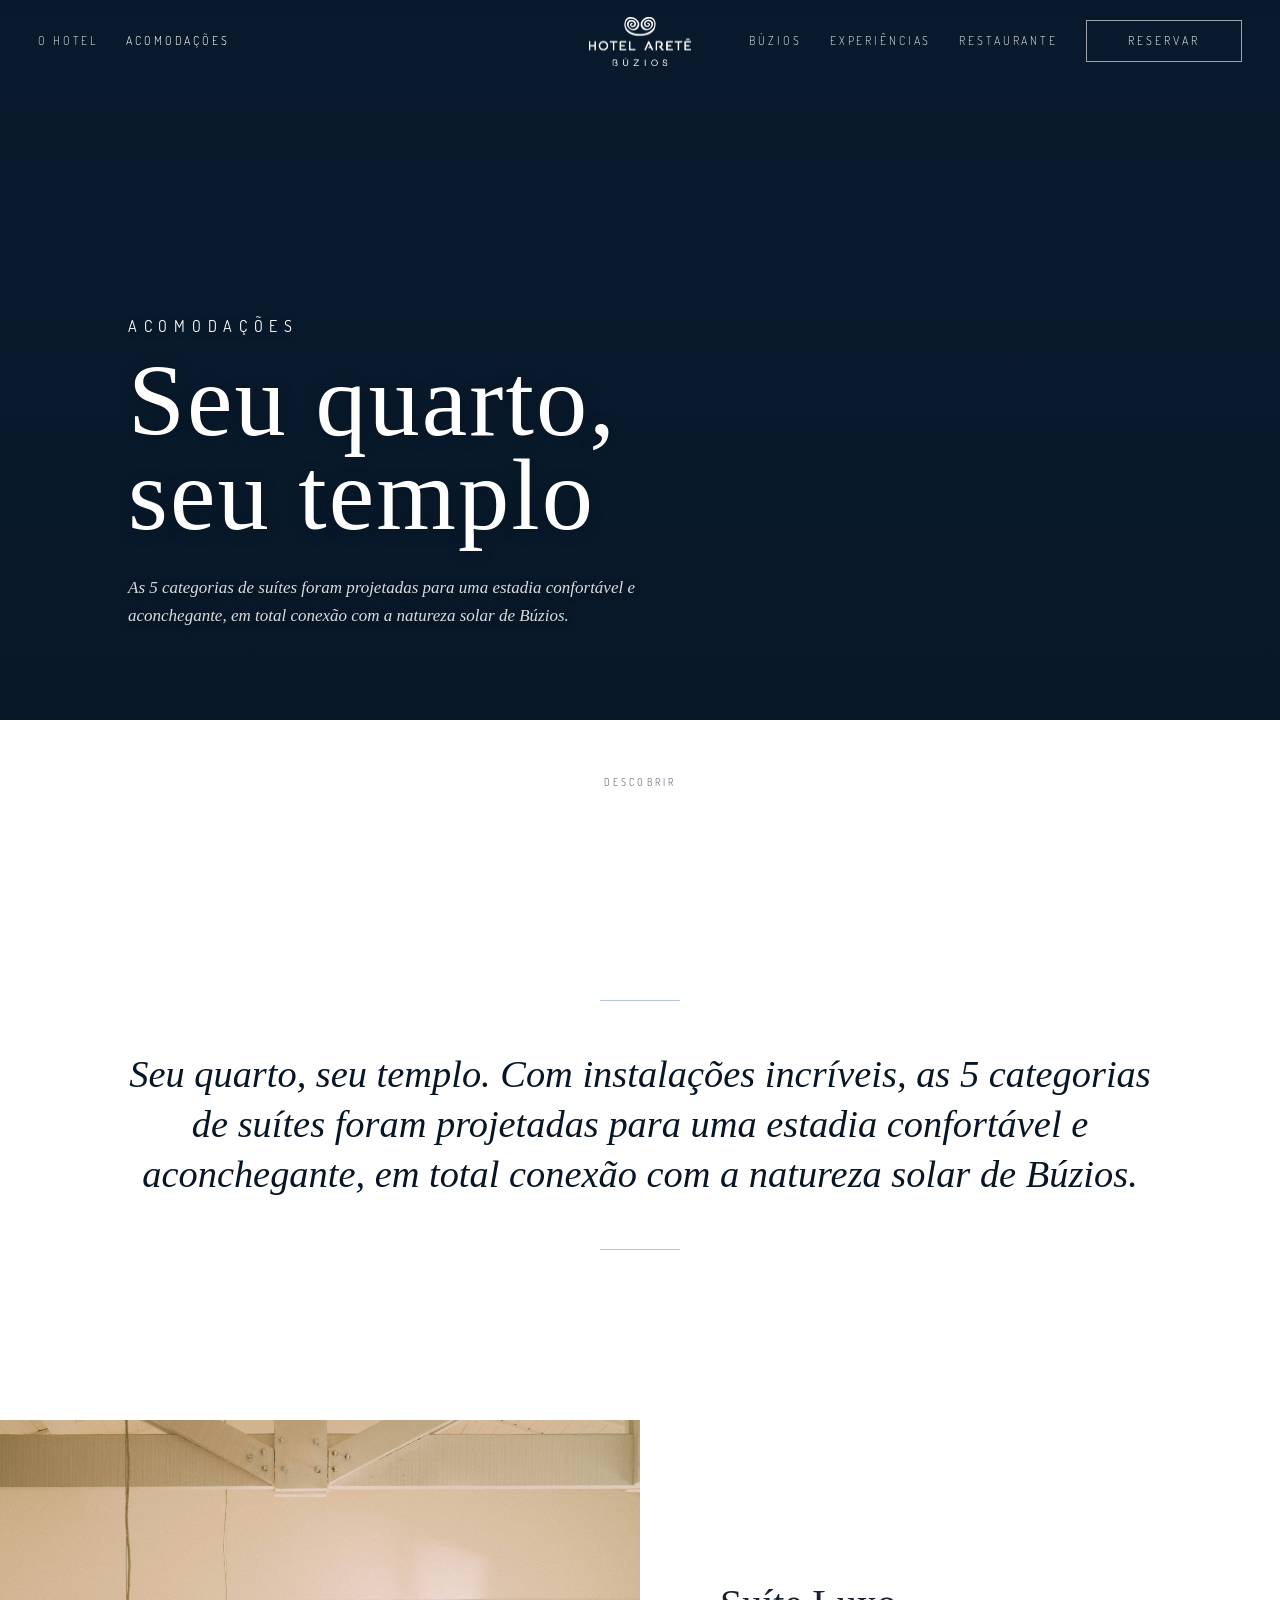
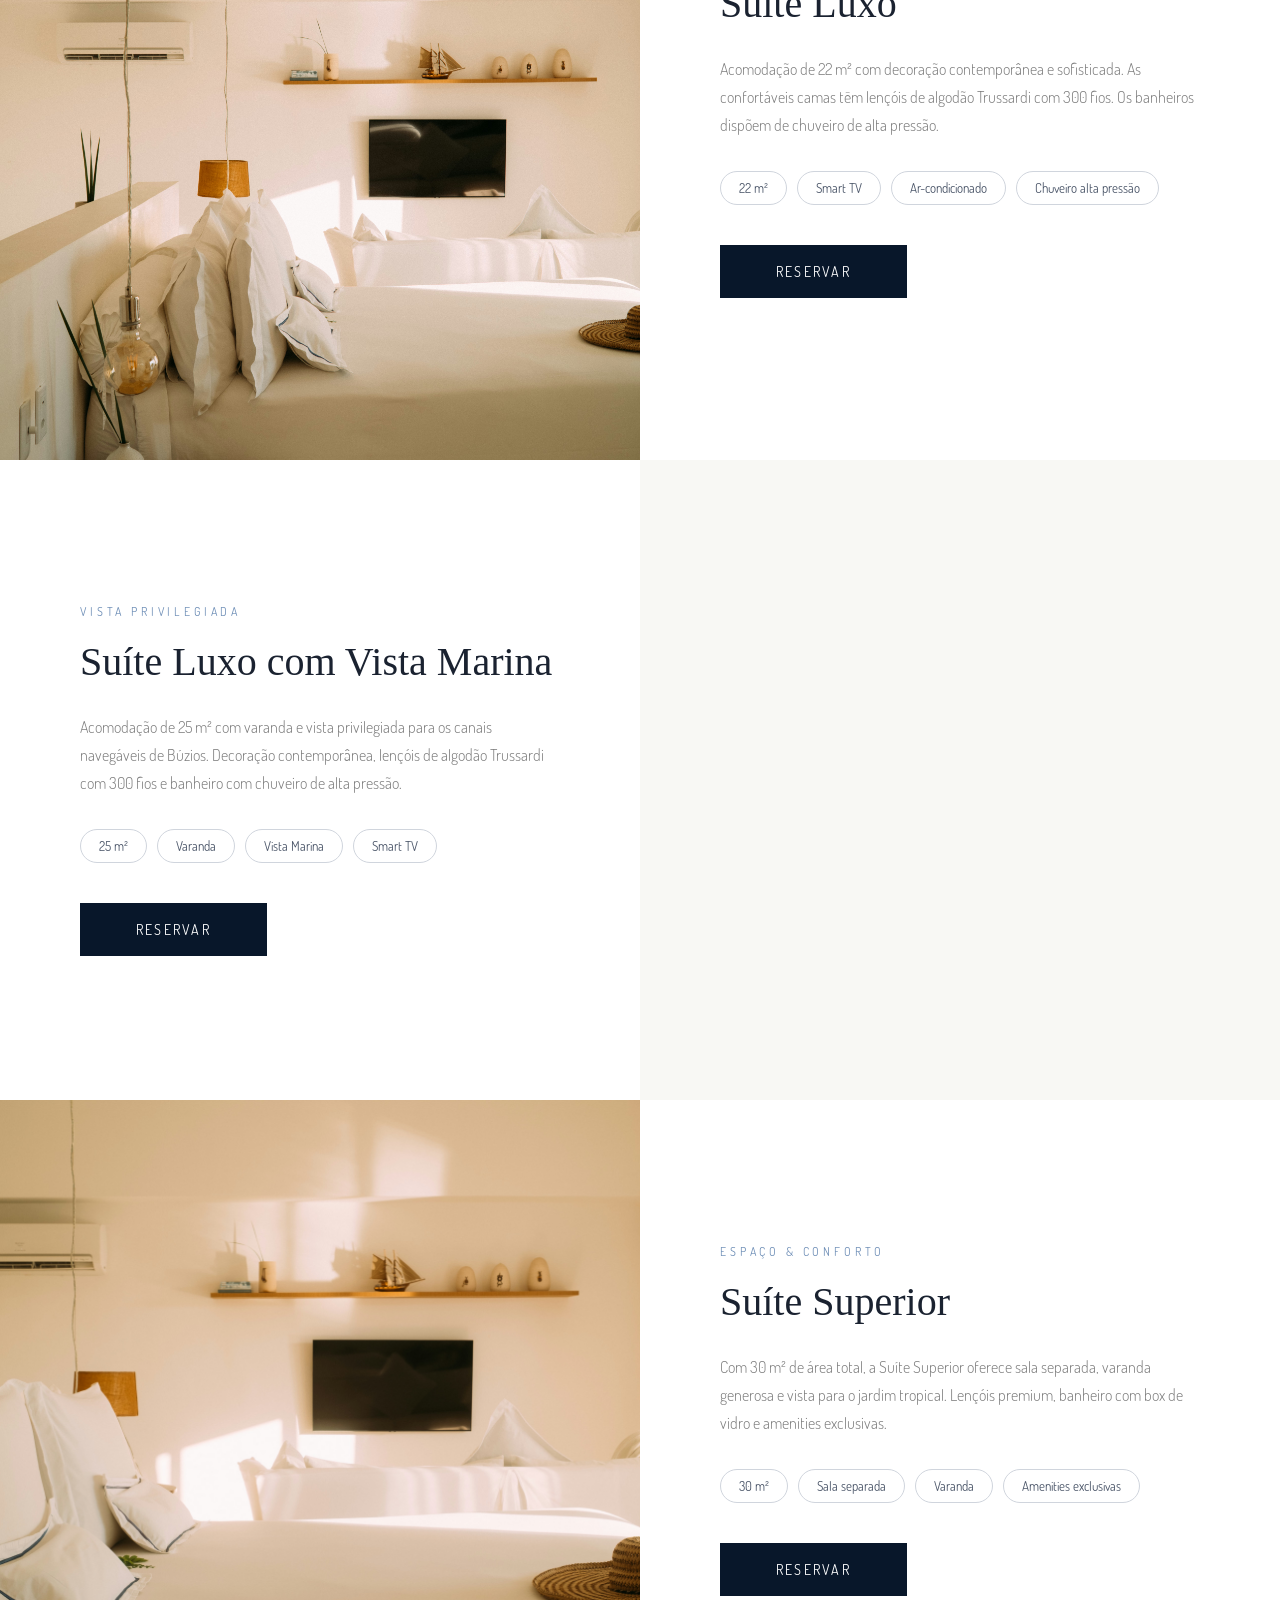
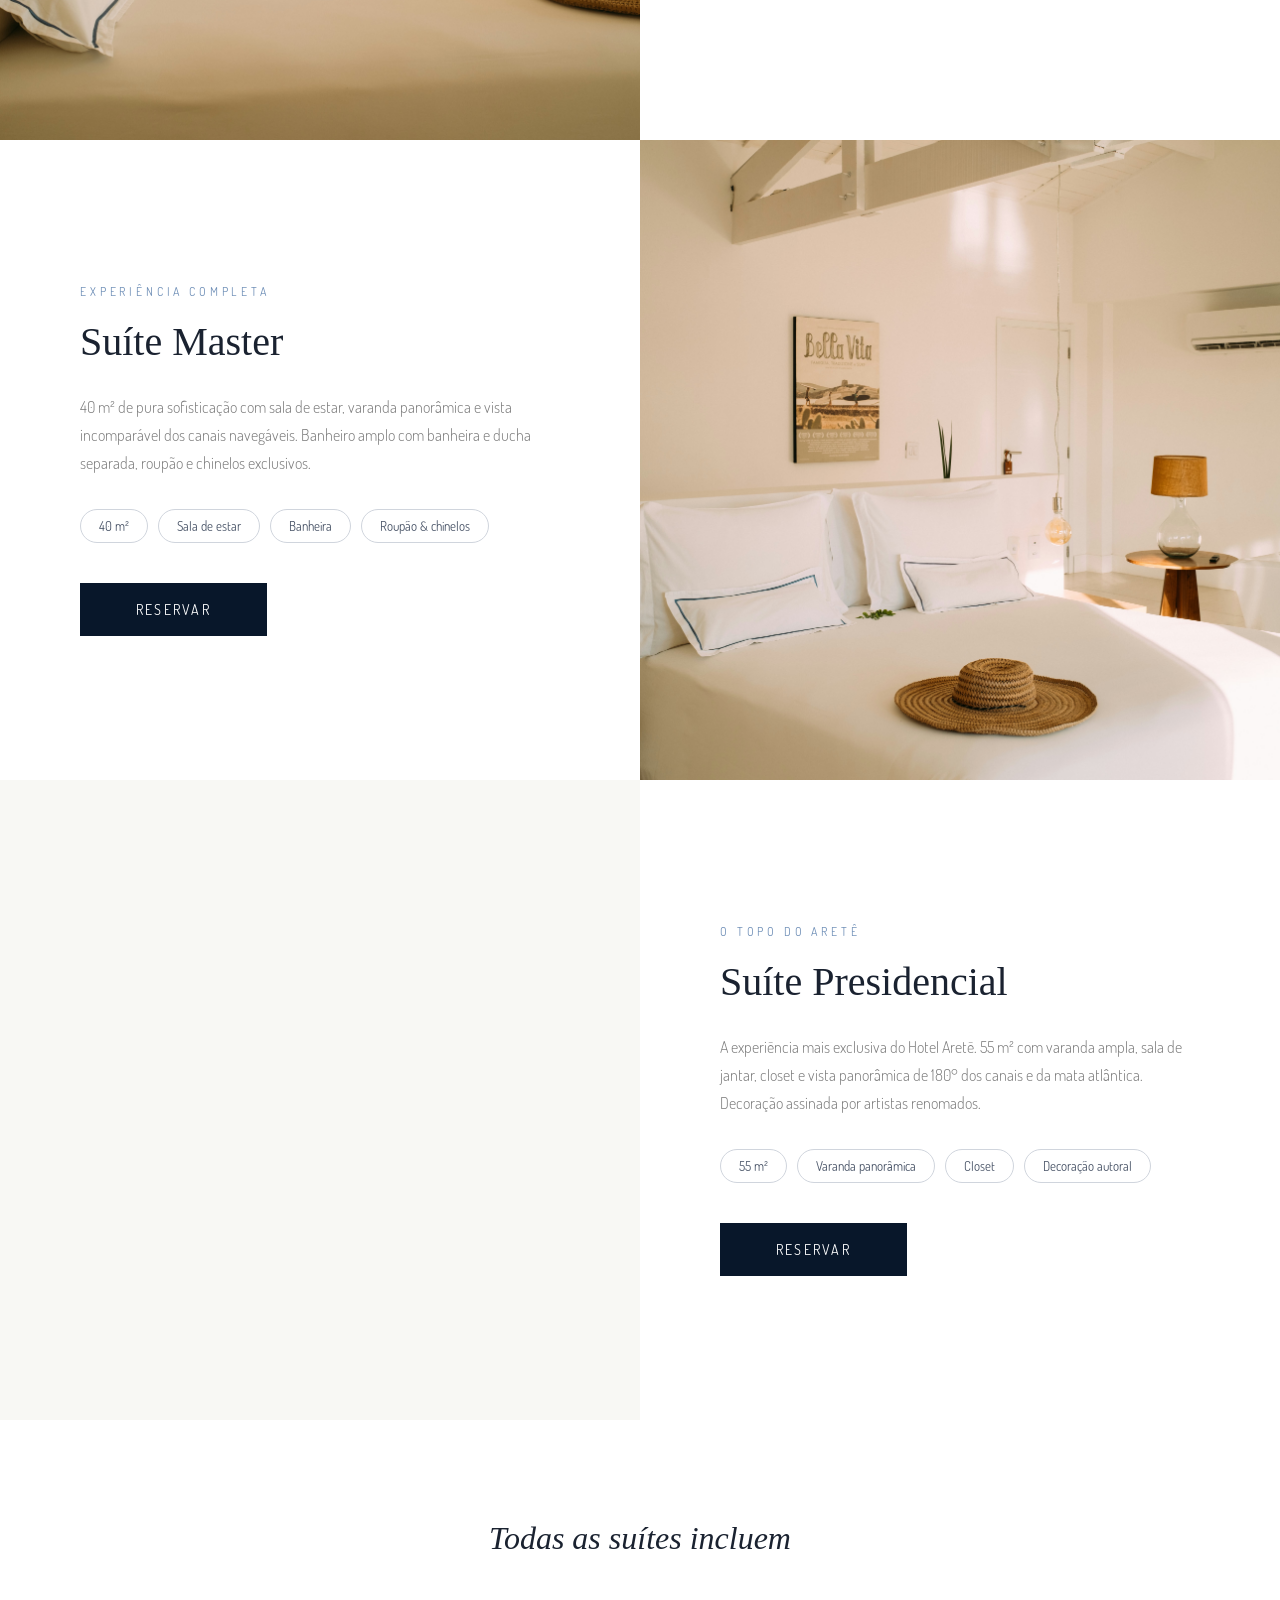
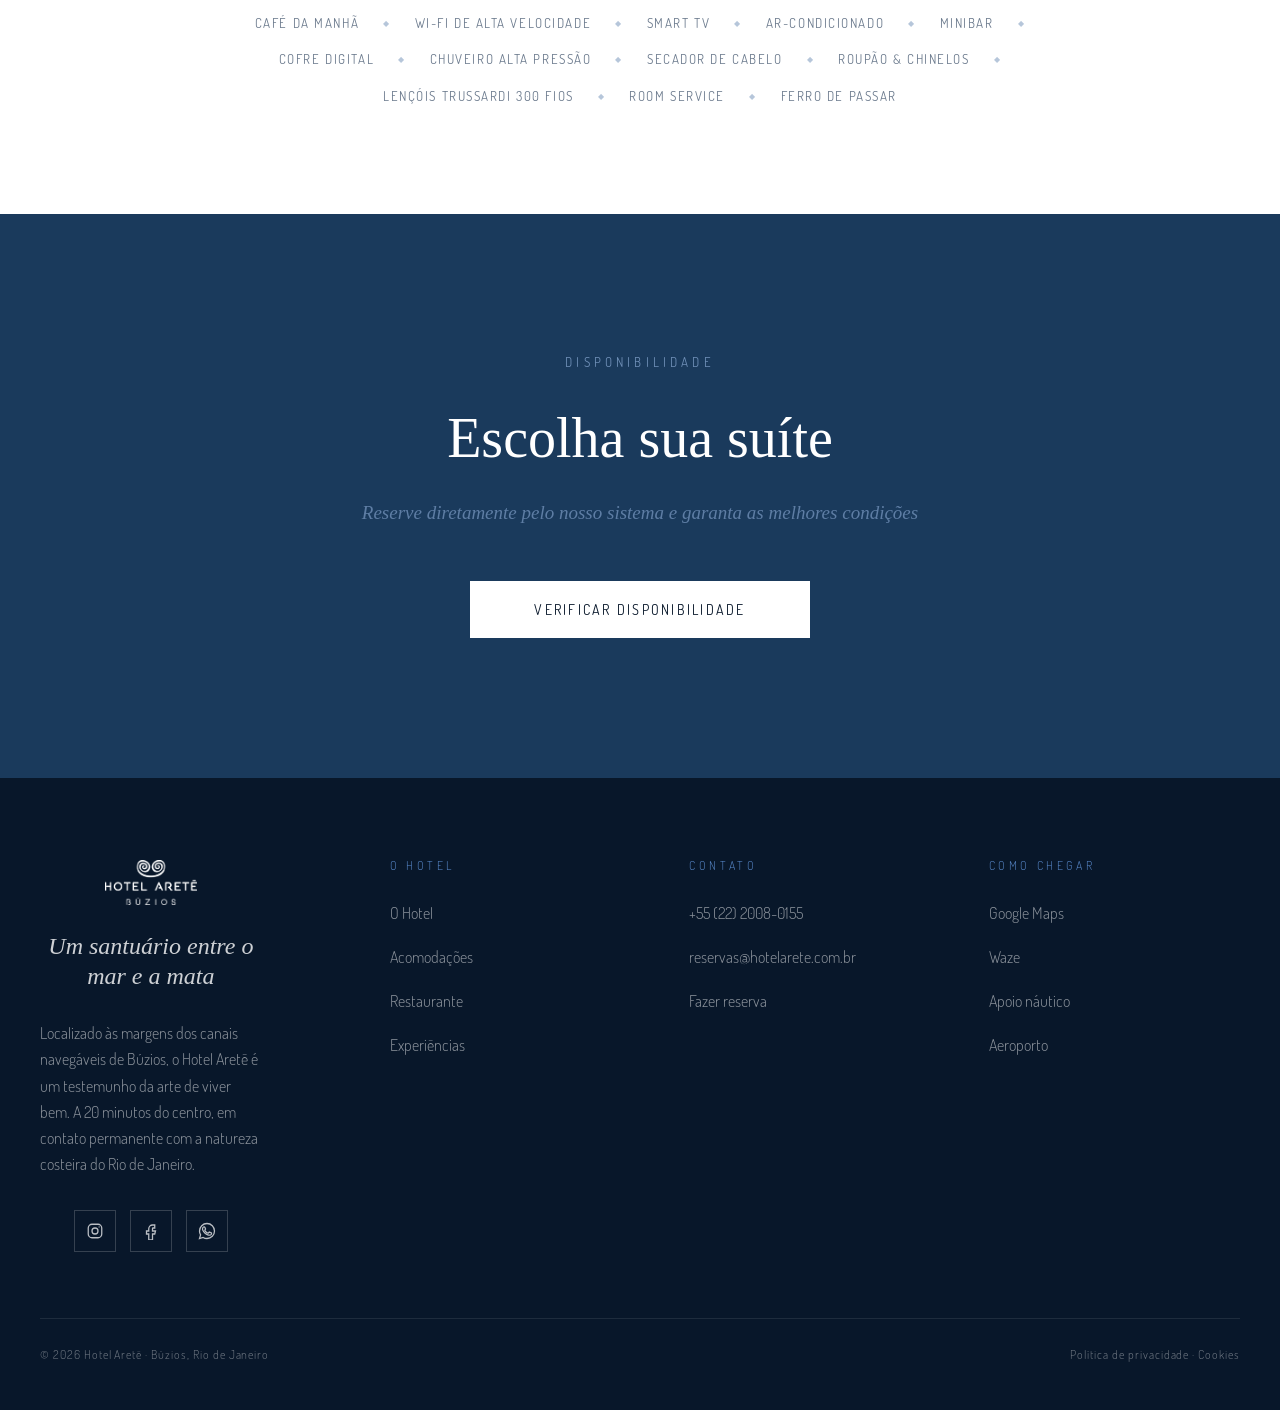
==== commit 3ac419e6: "refactor: remove blog, add restaurante to nav, standardize restaurante.html, add footer, remove blog" ====
--- a/acomodacoes.html
+++ b/acomodacoes.html
@@ -21,7 +21,7 @@
       <div class="nav-group right">
         <a class="nav-link" href="buzios.html">Búzios</a>
         <a class="nav-link" href="experiencias.html">Experiências</a>
-        <a class="nav-link" href="blog.html">Blog</a>
+        <a class="nav-link" href="restaurante.html">Restaurante</a>
         <a class="nav-cta" href="restaurante.html">Reservar</a>
       </div>
     </nav>
@@ -198,7 +198,6 @@
               <a href="acomodacoes.html">Acomodações</a>
               <a href="restaurante.html">Restaurante</a>
               <a href="experiencias.html">Experiências</a>
-              <a href="blog.html">Blog</a>
             </div>
           </div>
 
--- a/assets/css/site.css
+++ b/assets/css/site.css
@@ -176,7 +176,7 @@
 .hero.hero-rooms { background-image: url('../acomodacoes/DSCF4611.avif'); background-position: center center; }
 .hero.hero-restaurant { background-image: url('../restaurante/DSCF4405.avif'); background-position: center center; }
 .hero.hero-buzios { background-image: url('../buzios/BUZIOS-HERO.avif'); background-position: center calc(50% - 100px); }
-.hero.hero-experiencias { background-image: url('../experiencias/DSCF4182.avif'); background-position: center center; }
+.hero.hero-experiencias { background-image: url('../experiencias/EXPERIENCIA-HERO.avif'); background-position: center center; }
 .hero-subpage::before {
   background: linear-gradient(180deg, rgba(7, 20, 34, 0.55) 0%, rgba(7, 20, 34, 0.48) 32%, rgba(7, 20, 34, 0.72) 100%);
 }
@@ -713,7 +713,7 @@
 }
 .dark-band { background: linear-gradient(180deg, #0a1730 0%, #0b1627 100%); color: rgba(255, 255, 255, 0.9); }
 .dark-band .section-heading, .dark-band .detail-title, .dark-band .hero-subtitle, .dark-band .copy-text, .dark-band .detail-copy, .dark-band .eyebrow, .dark-band .footer a, .dark-band .footer-text { color: rgba(255, 255, 255, 0.74); }
-.dark-quote { padding: 92px 24px 108px; text-align: center; }
+.dark-quote { padding: 92px 24px 108px; text-align: center; background: var(--navy); }
 .dark-quote-inner { max-width: 1280px; margin: 0 auto; }
 .dark-quote .manifesto-text { color: rgba(255, 255, 255, 0.95); }
 .dark-quote .line-accent { background: rgba(92, 134, 184, 0.82); }
@@ -1861,4 +1861,216 @@
   .stats-inner { flex-direction: column; gap: 0; }
   .stat-divider { width: 60px; height: 1px; }
   .stat-col { padding: 32px 0; }
+}
+
+/* ========================================
+   BUZIOS — Split link
+   ======================================== */
+.split-link {
+  display: inline-block;
+  margin-top: 8px;
+  font-family: var(--sans);
+  font-size: 13px;
+  font-weight: 400;
+  letter-spacing: 0.16em;
+  text-transform: uppercase;
+  color: #7A7A7A;
+  text-decoration: none;
+  transition: color 0.3s ease;
+}
+.split-link:hover { color: var(--navy); }
+
+/* ========================================
+   BUZIOS — Dark Quote (Quando ir)
+   ======================================== */
+.dark-quote-text {
+  margin: 48px auto 0;
+  max-width: 820px;
+  font-family: var(--serif);
+  font-size: clamp(24px, 3vw, 30px);
+  font-weight: 300;
+  font-style: italic;
+  line-height: 1.55;
+  color: rgba(255, 255, 255, 0.95);
+}
+.dark-quote-sub {
+  margin: 40px auto 0;
+  max-width: 780px;
+  font-family: var(--sans);
+  font-size: 16px;
+  font-weight: 300;
+  line-height: 1.75;
+  color: rgba(111, 143, 183, 0.55);
+}
+
+/* ========================================
+   BUZIOS — Info Blocks (Como Chegar)
+   ======================================== */
+.info-blocks {
+  display: flex;
+  flex-direction: column;
+  gap: 28px;
+  margin-bottom: 40px;
+}
+.info-label {
+  font-family: var(--sans);
+  font-size: 12px;
+  font-weight: 400;
+  letter-spacing: 0.24em;
+  text-transform: uppercase;
+  color: var(--blue);
+  margin-bottom: 6px;
+}
+.info-value {
+  font-family: var(--serif);
+  font-size: 17px;
+  font-weight: 300;
+  line-height: 1.5;
+  color: #1a2230;
+}
+.info-buttons {
+  display: flex;
+  gap: 16px;
+}
+.btn-primary {
+  display: inline-block;
+  padding: 16px 36px;
+  background: var(--navy);
+  color: #fff;
+  font-family: var(--sans);
+  font-size: 13px;
+  font-weight: 500;
+  letter-spacing: 0.14em;
+  text-transform: uppercase;
+  text-decoration: none;
+  border-radius: 0;
+  transition: background 0.3s ease;
+}
+.btn-primary:hover { background: #0d2137; }
+.btn-outline {
+  display: inline-block;
+  padding: 16px 36px;
+  background: #fff;
+  color: #1a2230;
+  border: 1px solid #d0d5dd;
+  font-family: var(--sans);
+  font-size: 13px;
+  font-weight: 500;
+  letter-spacing: 0.14em;
+  text-transform: uppercase;
+  text-decoration: none;
+  border-radius: 0;
+  transition: border-color 0.3s ease, color 0.3s ease;
+}
+.btn-outline:hover { border-color: var(--navy); color: var(--navy); }
+@media (max-width: 640px) {
+  .info-buttons { flex-direction: column; }
+  .btn-primary, .btn-outline { text-align: center; }
+}
+
+/* ========================================
+   EXPERIENCIAS — Mosaic
+   ======================================== */
+.mosaic {
+  display: grid;
+  grid-template-columns: 1fr 1fr 1fr;
+  grid-template-rows: 1fr 1fr;
+  height: 640px;
+  overflow: hidden;
+}
+.mosaic-item {
+  position: relative;
+  background: center/cover no-repeat;
+  overflow: hidden;
+}
+.mosaic-large {
+  grid-row: 1 / 3;
+}
+.mosaic-caption {
+  position: absolute;
+  bottom: 0;
+  left: 0;
+  right: 0;
+  padding: 32px 28px;
+  background: linear-gradient(transparent 0%, rgba(0,0,0,0.7) 100%);
+  display: flex;
+  flex-direction: column;
+  gap: 6px;
+  transition: background 0.35s ease;
+}
+.mosaic-item:hover .mosaic-caption {
+  background: linear-gradient(transparent 0%, rgba(0,0,0,0.85) 100%);
+}
+.mosaic-item::after {
+  content: '';
+  position: absolute;
+  inset: 0;
+  background: rgba(8, 21, 37, 0.3);
+  opacity: 0;
+  transition: opacity 0.35s ease;
+  pointer-events: none;
+}
+.mosaic-item:hover::after {
+  opacity: 1;
+}
+.mosaic-overline {
+  font-family: var(--sans);
+  font-size: 11px;
+  font-weight: 500;
+  letter-spacing: 0.28em;
+  text-transform: uppercase;
+  color: rgba(180, 210, 240, 0.95);
+}
+.mosaic-label {
+  font-family: var(--serif);
+  font-size: 24px;
+  font-weight: 400;
+  color: #fff;
+  line-height: 1.2;
+  text-shadow: 0 1px 4px rgba(0,0,0,0.3);
+}
+@media (max-width: 640px) {
+  .mosaic { grid-template-columns: 1fr 1fr; grid-template-rows: auto auto; height: auto; }
+  .mosaic-large { grid-row: 1; grid-column: 1 / 3; }
+  .mosaic-item { height: 35vh; }
+}
+
+/* ========================================
+   EXPERIENCIAS — Dark Split (Concierge)
+   ======================================== */
+.nature-split-dark .nature-split-content {
+  background: var(--navy);
+}
+.nature-split-dark .nature-split-content .eyebrow {
+  color: var(--blue);
+}
+.nature-split-dark .nature-split-title {
+  color: #fff;
+}
+.nature-split-dark .nature-split-text {
+  color: rgba(111, 143, 183, 0.7);
+}
+
+/* ========================================
+   EXPERIENCIAS — Button outline light
+   ======================================== */
+.btn-outline-light {
+  display: inline-block;
+  width: fit-content;
+  padding: 16px 40px;
+  background: transparent;
+  color: #fff;
+  border: 1px solid rgba(255,255,255,0.35);
+  font-family: var(--sans);
+  font-size: 13px;
+  font-weight: 500;
+  letter-spacing: 0.14em;
+  text-transform: uppercase;
+  text-decoration: none;
+  border-radius: 0;
+  transition: border-color 0.3s ease, background 0.3s ease;
+}
+.btn-outline-light:hover {
+  border-color: #fff;
+  background: rgba(255,255,255,0.08);
 }
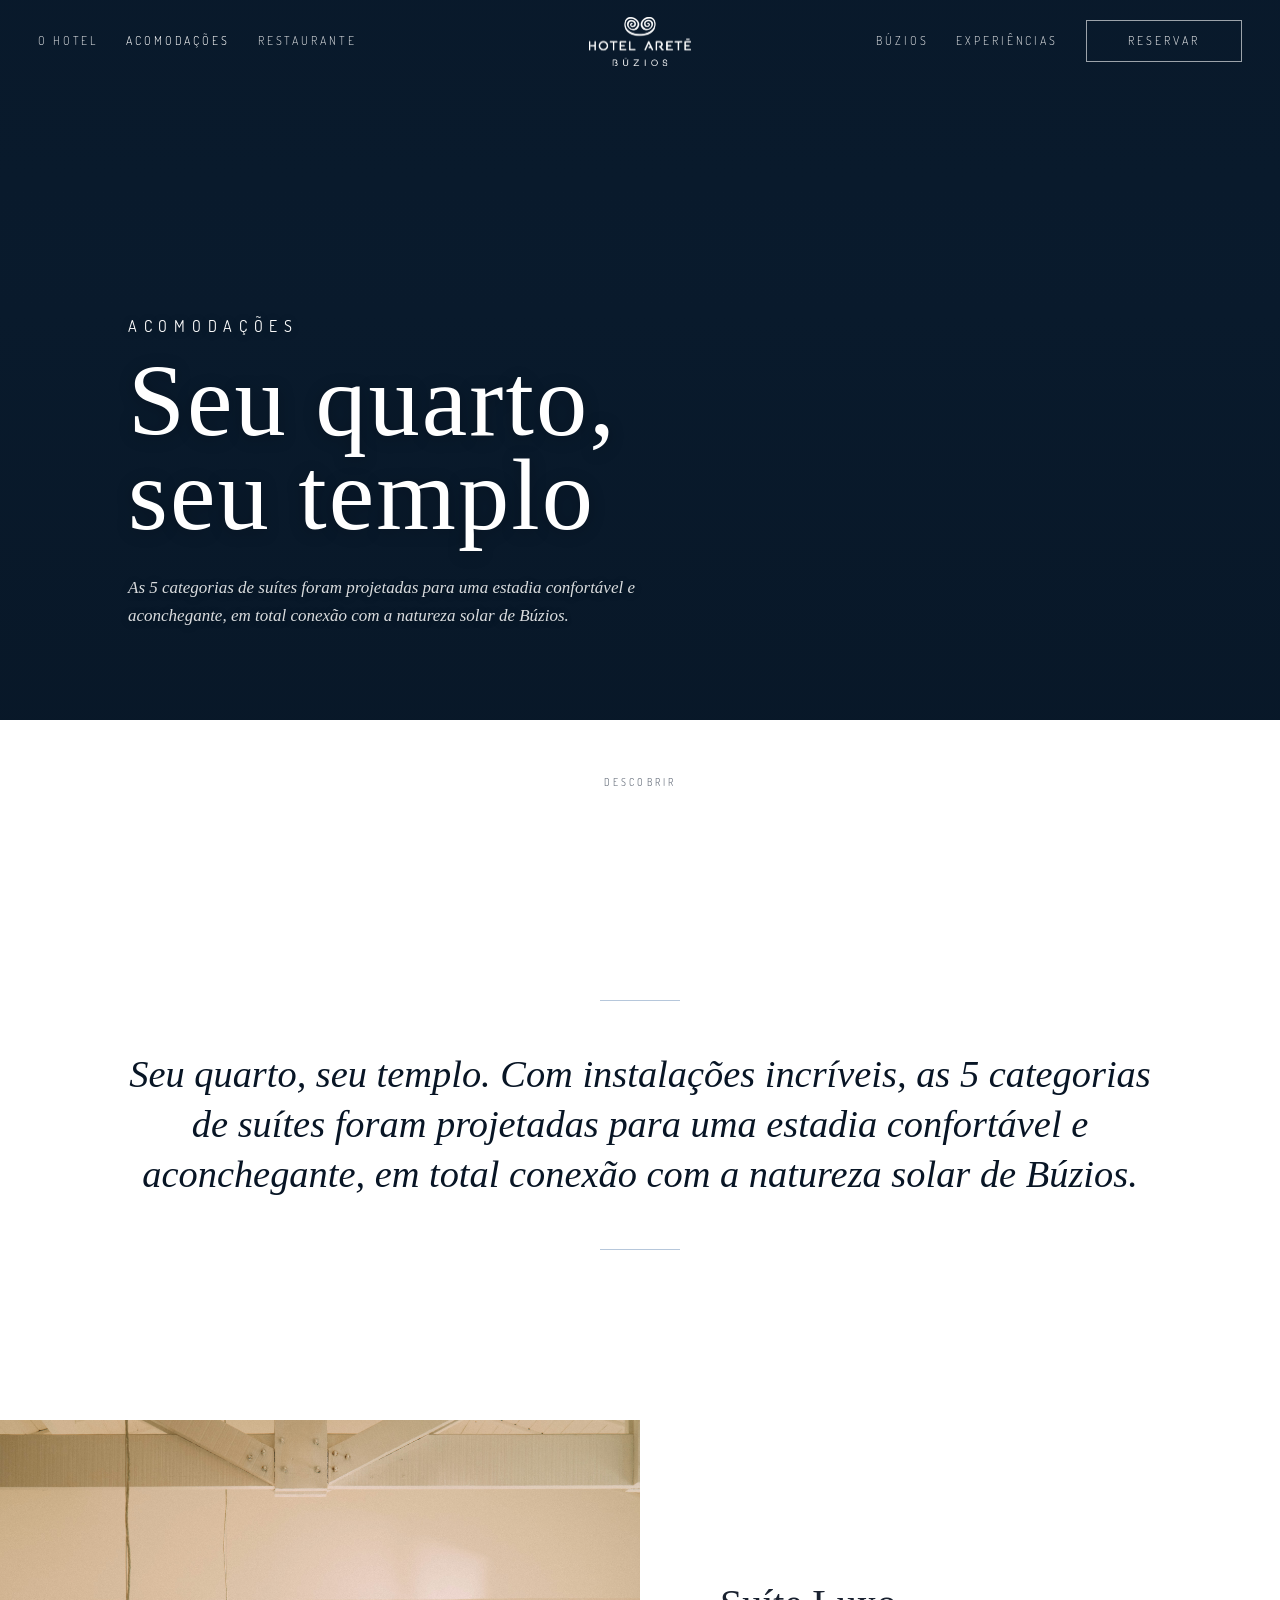
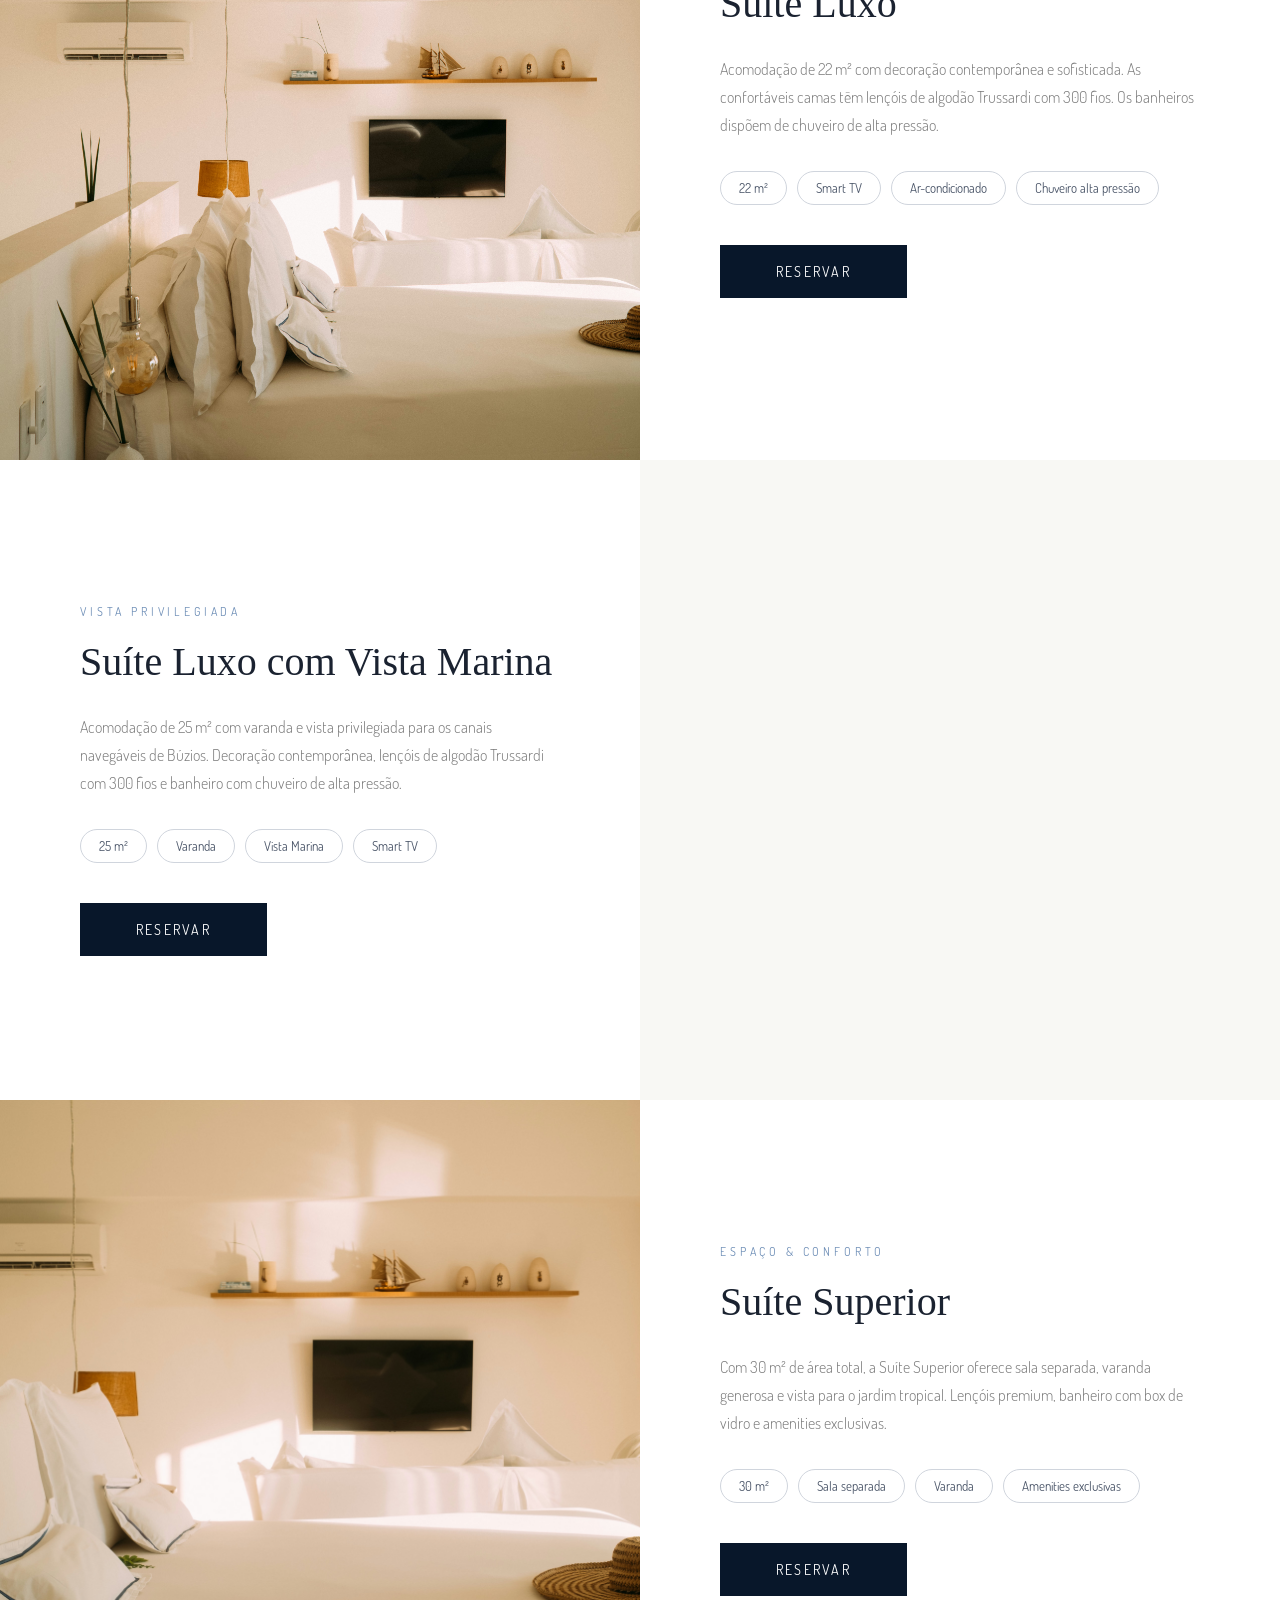
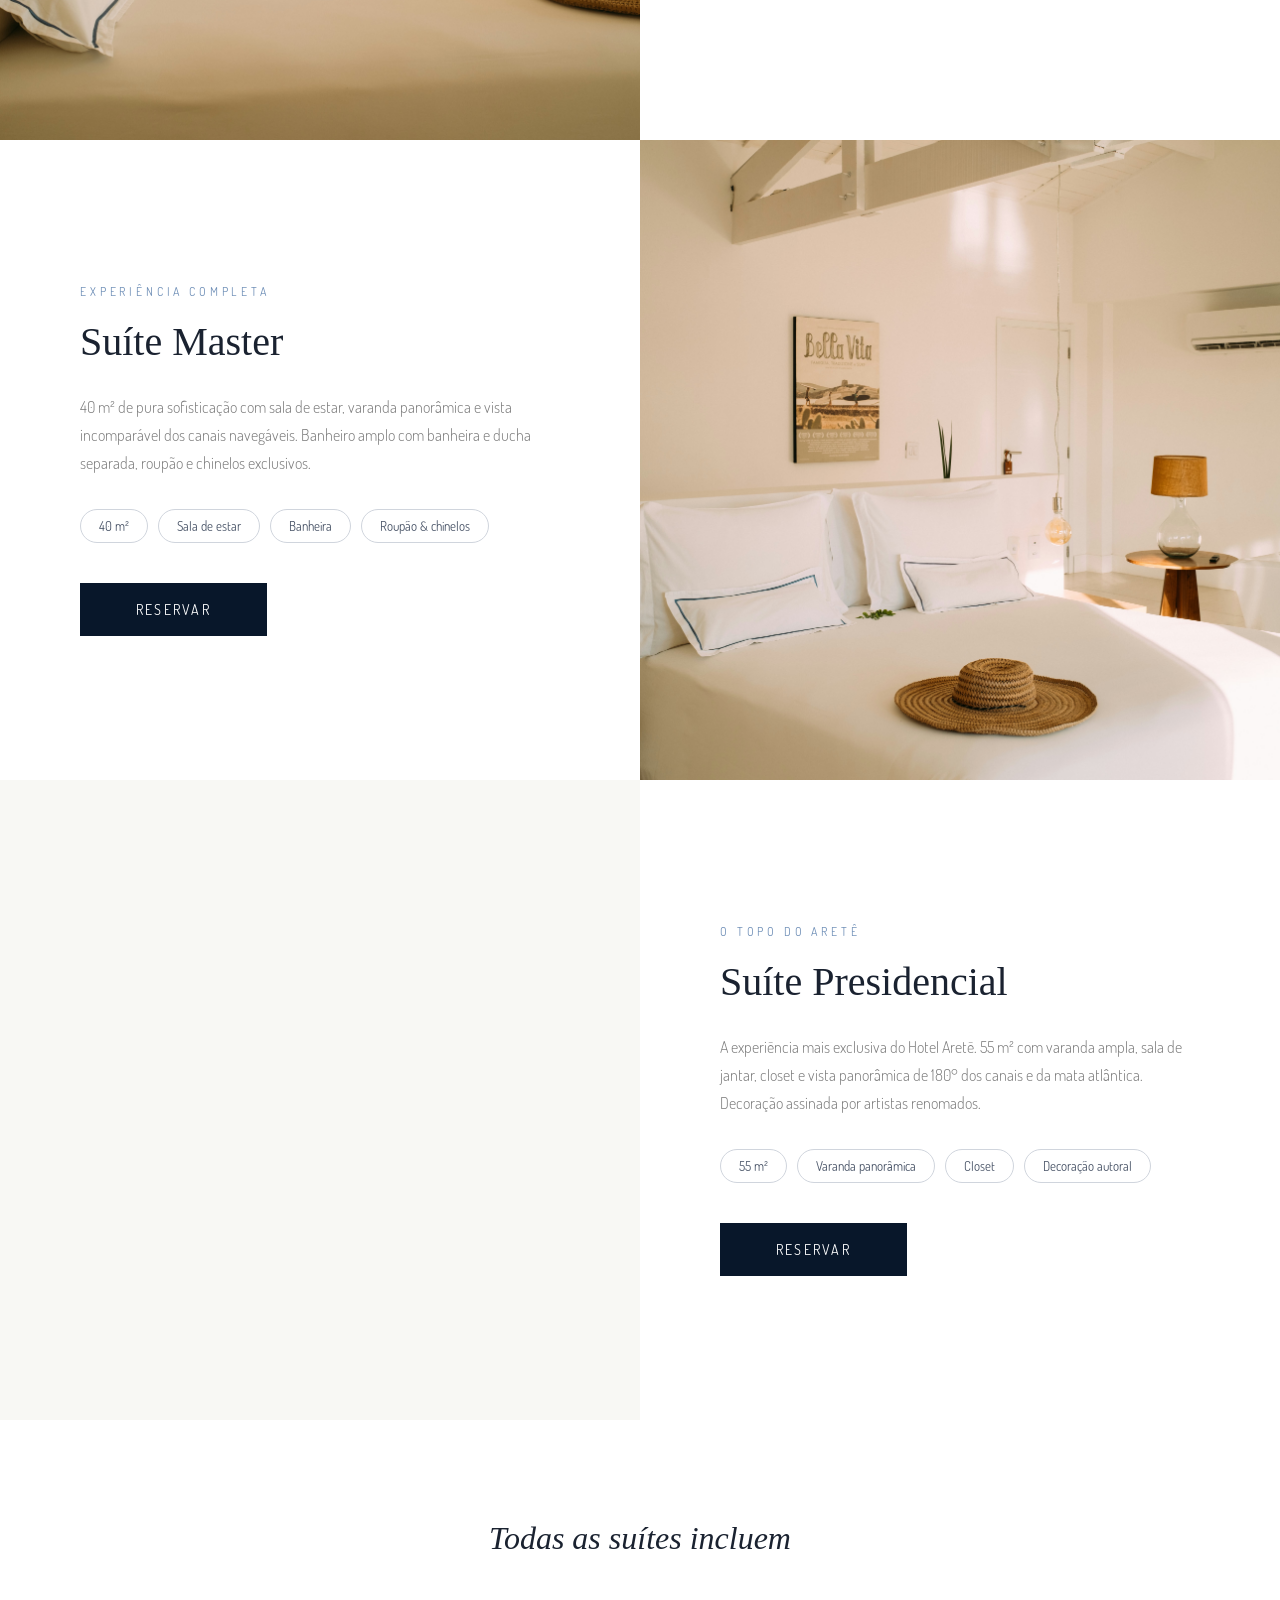
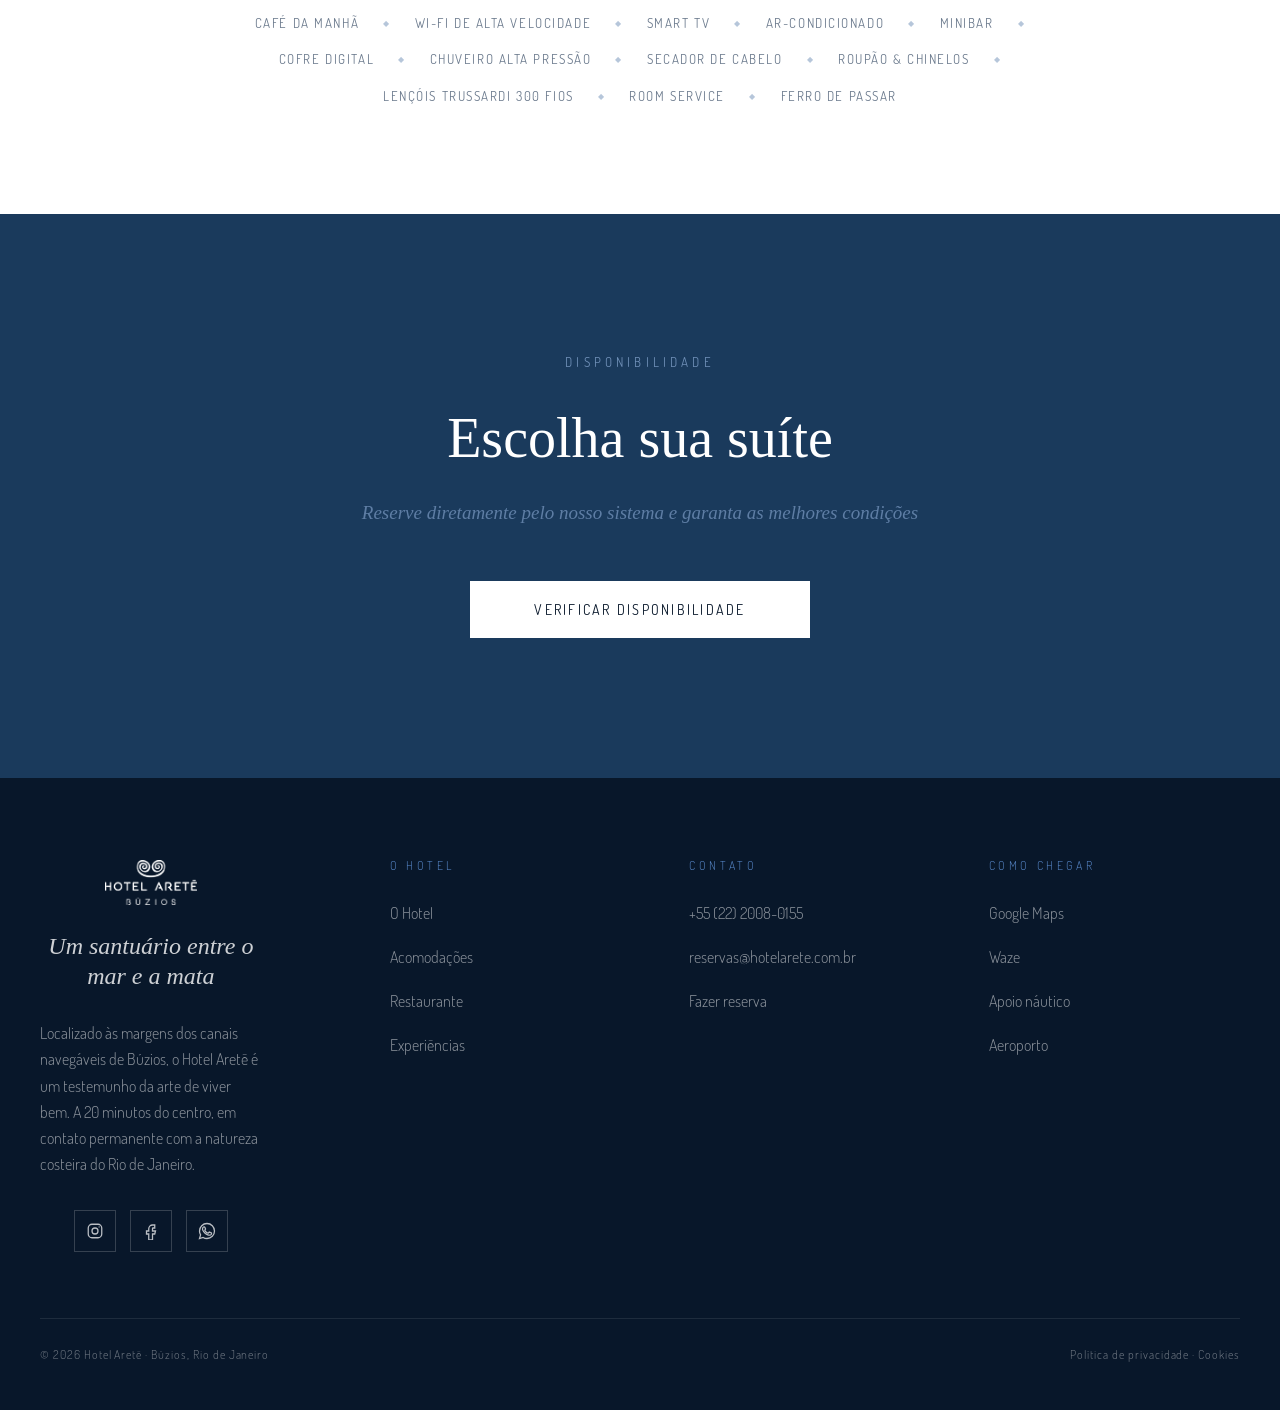
==== commit 6a92f6b0: "feat: mosaic overline white bg for legibility + move restaurante to left nav group across all pages" ====
--- a/acomodacoes.html
+++ b/acomodacoes.html
@@ -13,6 +13,7 @@
       <div class="nav-group left">
         <a class="nav-link" href="hotel.html">O Hotel</a>
         <a class="nav-link" href="acomodacoes.html" aria-current="page">Acomodações</a>
+        <a class="nav-link" href="restaurante.html">Restaurante</a>
       </div>
       <a class="brand" href="index.html" aria-label="Hotel Aretê Búzios">
         <img class="brand-logo brand-logo-white" src="assets/logos/191010_Marca_Hotel_Arete_Buzios_Vert_Mono.png" alt="Hotel Aretê Búzios">
@@ -21,7 +22,6 @@
       <div class="nav-group right">
         <a class="nav-link" href="buzios.html">Búzios</a>
         <a class="nav-link" href="experiencias.html">Experiências</a>
-        <a class="nav-link" href="restaurante.html">Restaurante</a>
         <a class="nav-cta" href="restaurante.html">Reservar</a>
       </div>
     </nav>
--- a/assets/css/site.css
+++ b/assets/css/site.css
@@ -2014,12 +2014,16 @@
   opacity: 1;
 }
 .mosaic-overline {
+  display: inline-block;
+  padding: 4px 10px;
+  background: #fff;
   font-family: var(--sans);
   font-size: 11px;
   font-weight: 500;
   letter-spacing: 0.28em;
   text-transform: uppercase;
-  color: rgba(180, 210, 240, 0.95);
+  color: var(--blue);
+  width: fit-content;
 }
 .mosaic-label {
   font-family: var(--serif);
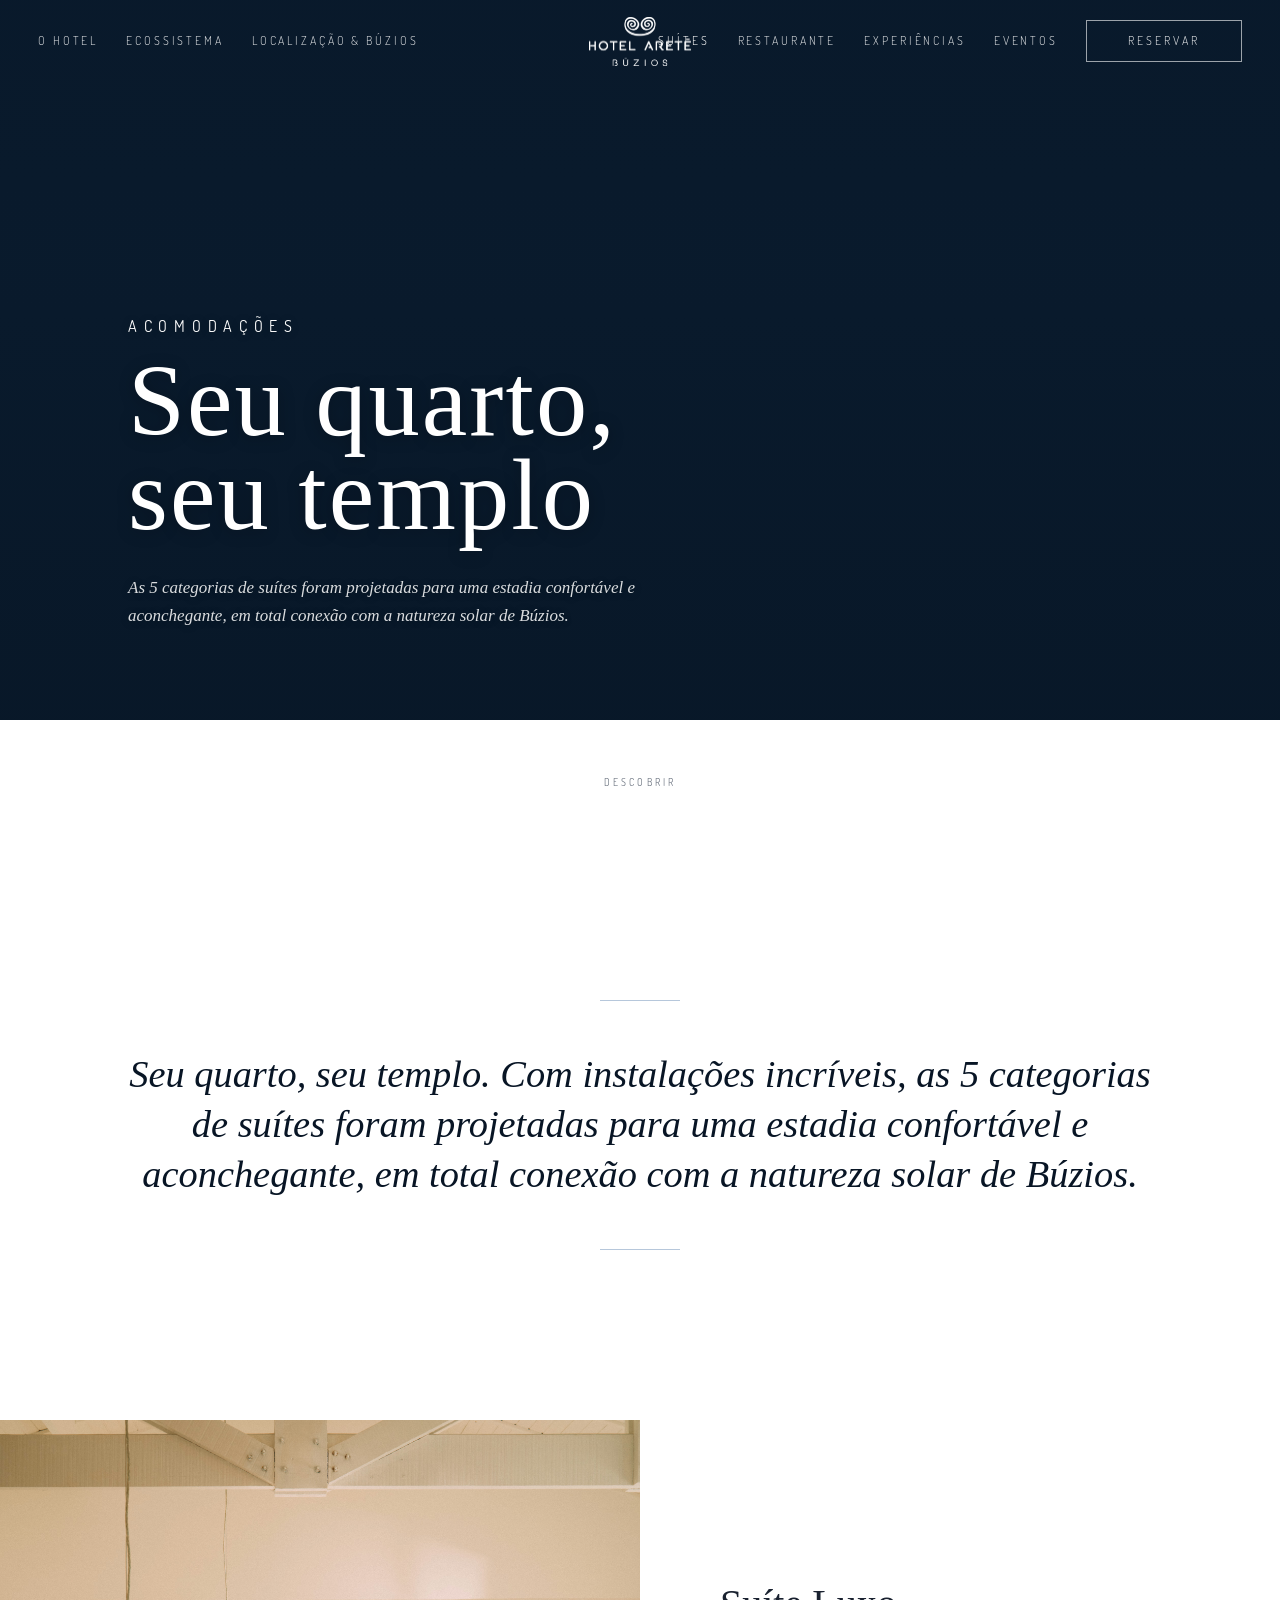
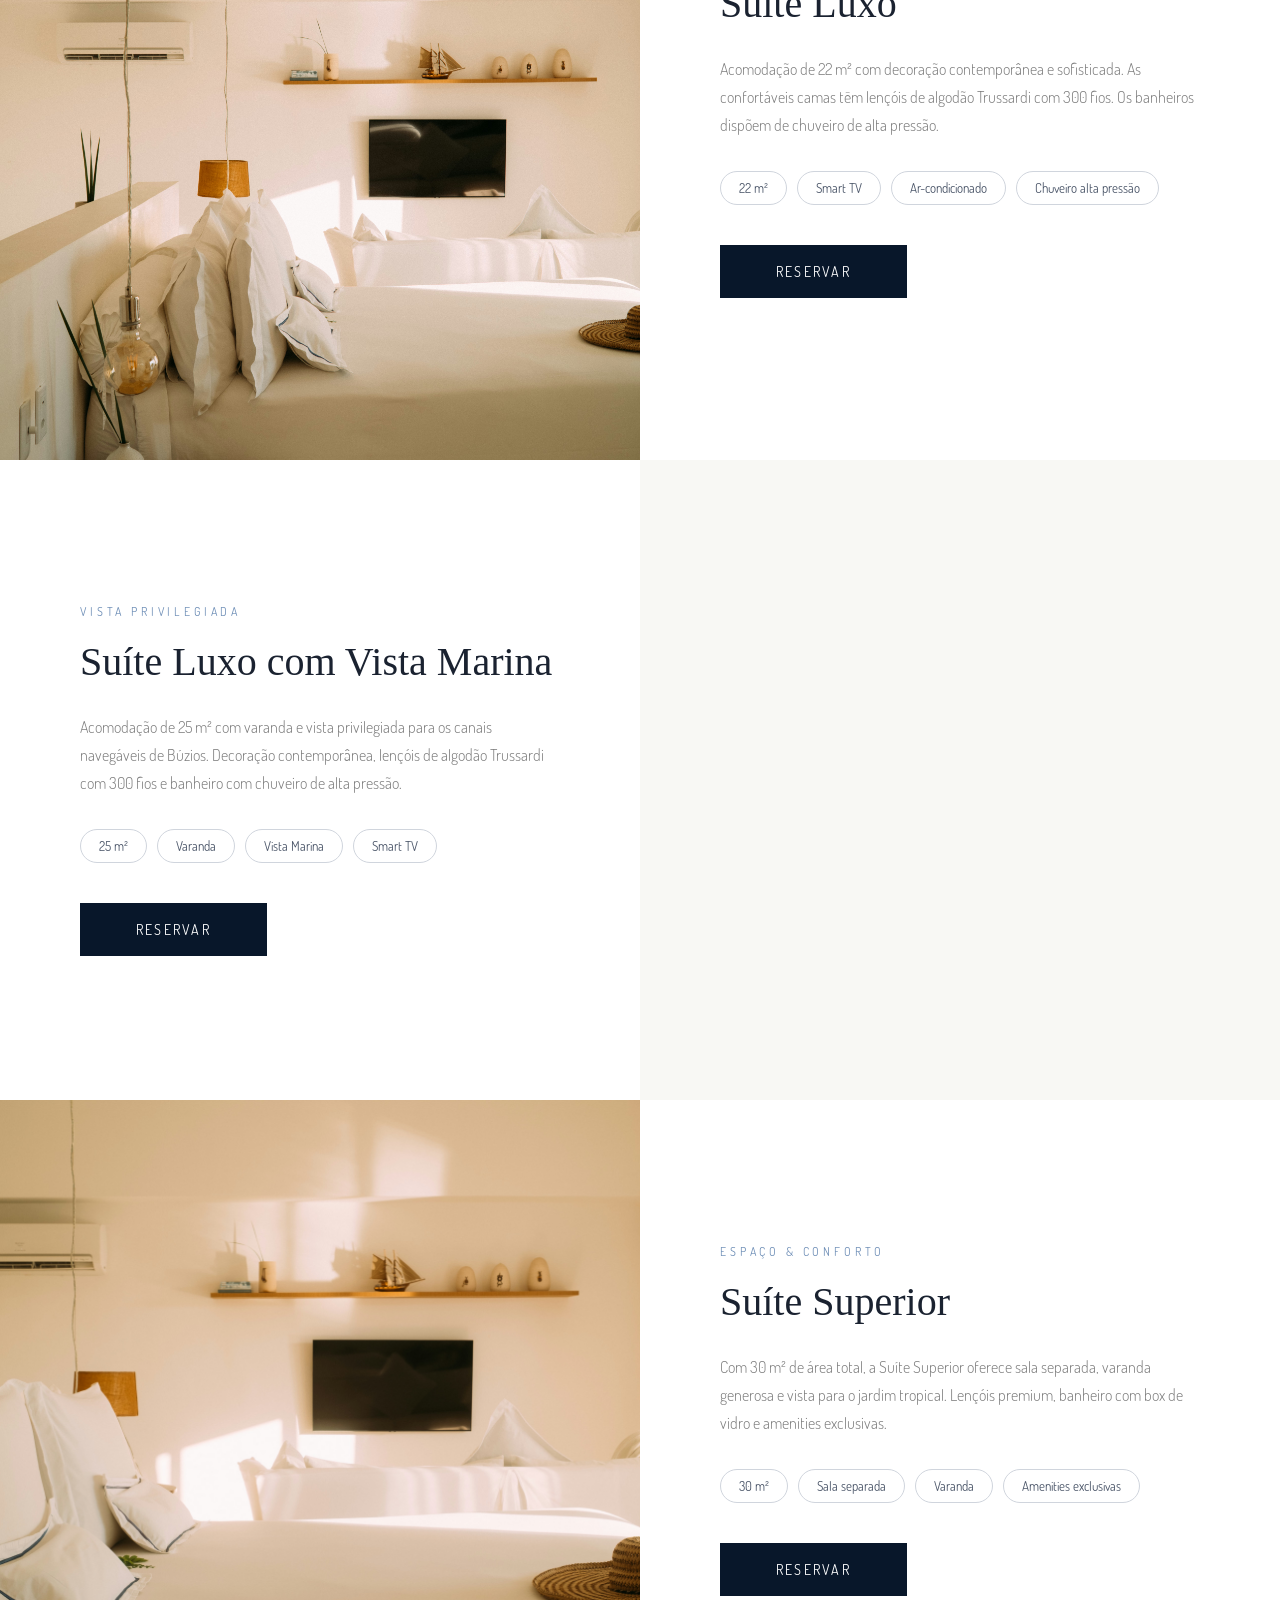
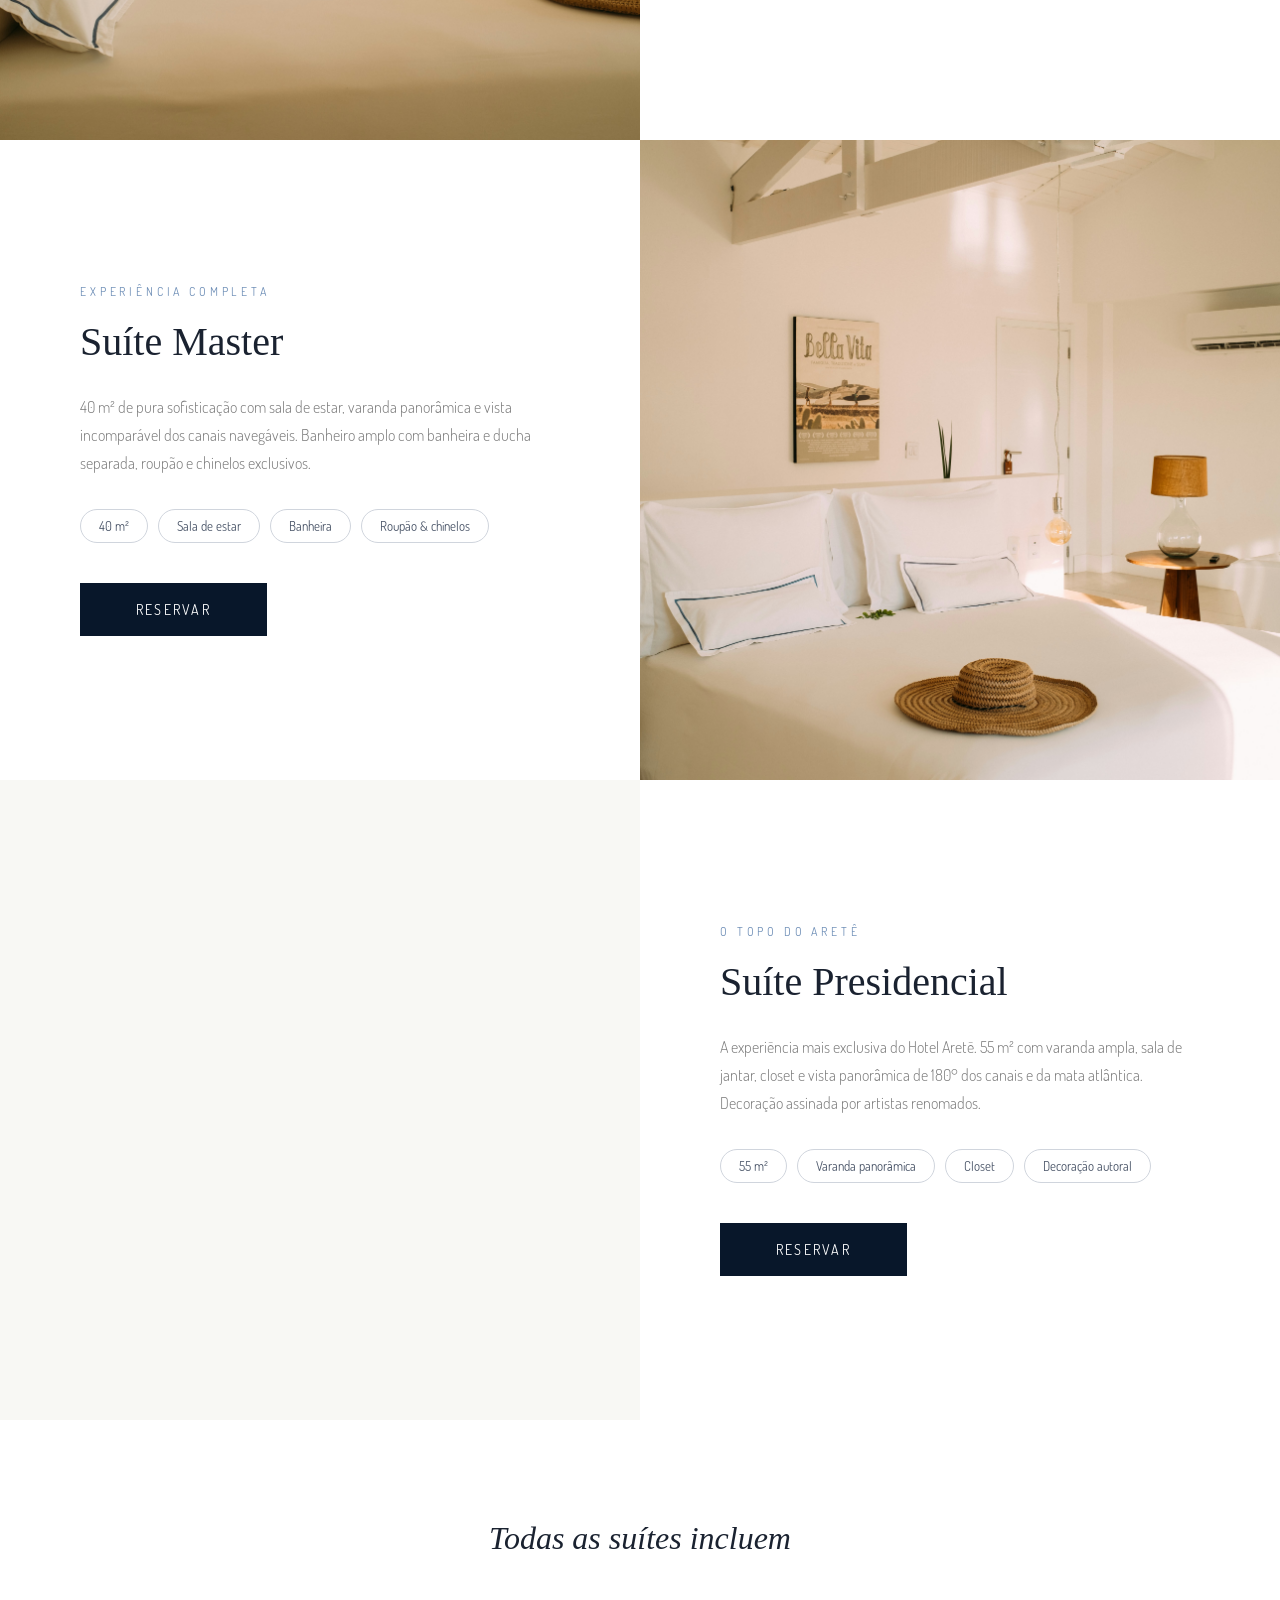
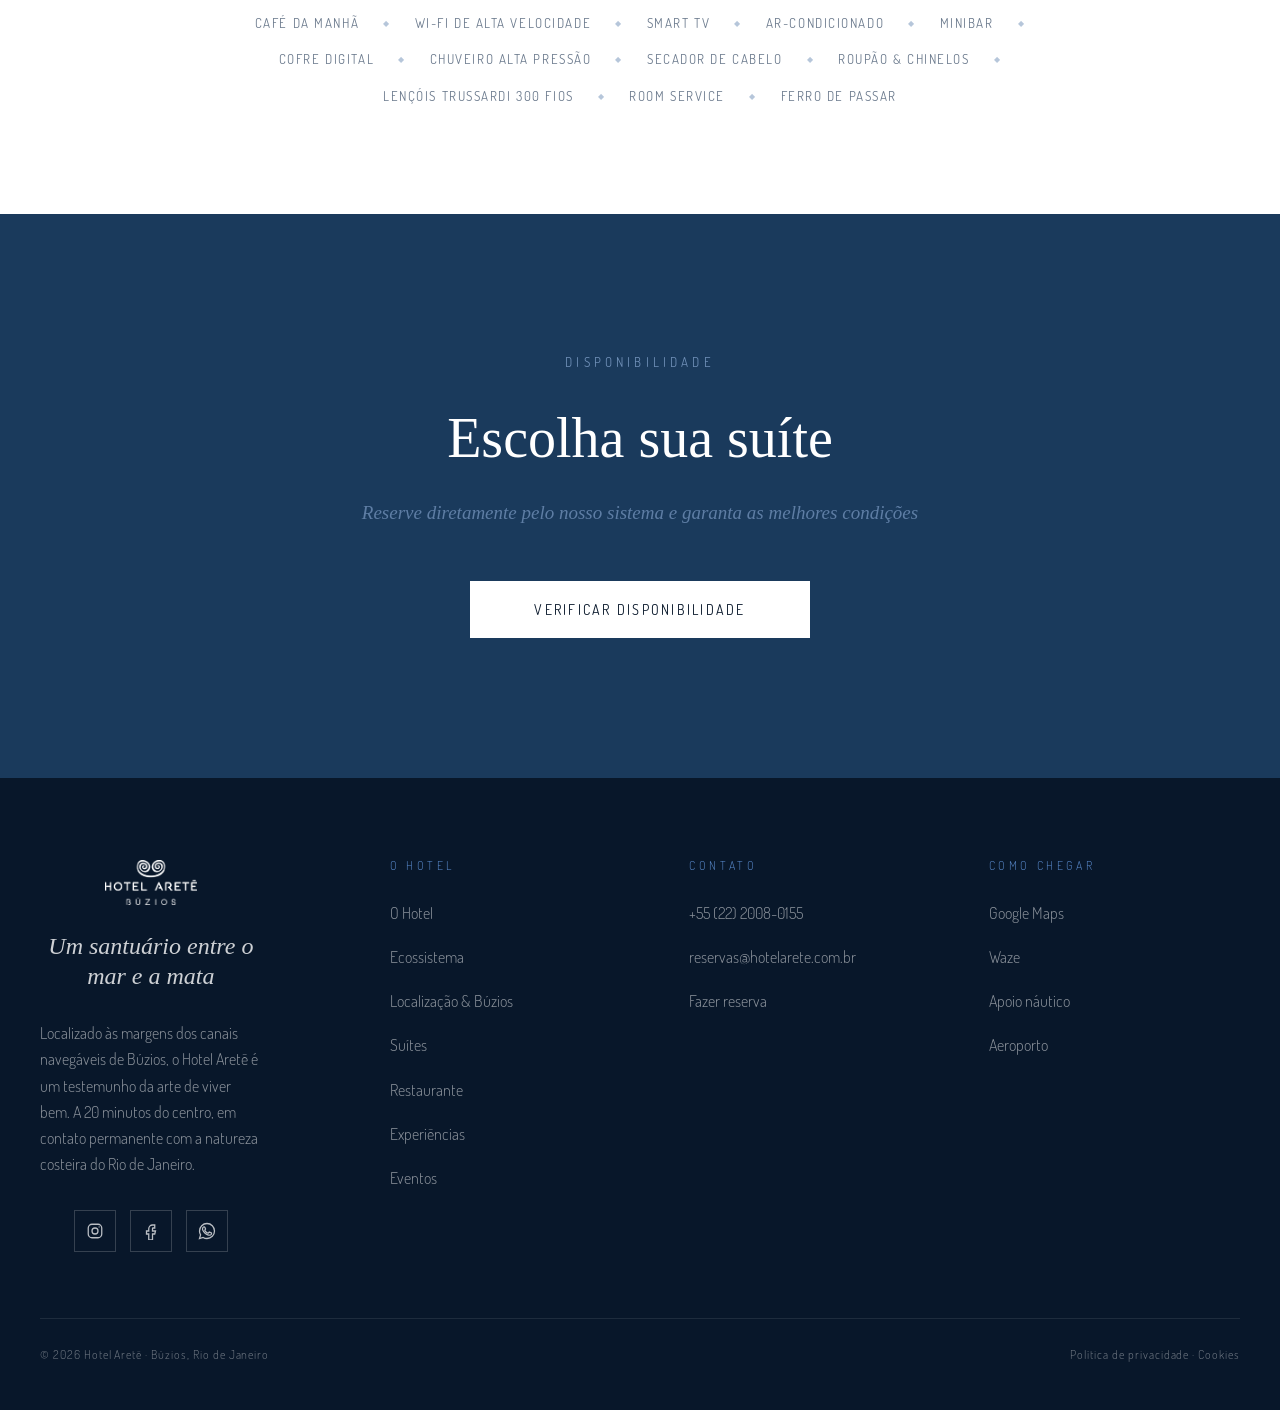
==== commit 9a4562de: "1/14 nav: reestruturar nav e footer — Home, O Hotel, Ecossistema, Localização & Búzios, Suítes, Rest" ====
--- a/acomodacoes.html
+++ b/acomodacoes.html
@@ -12,16 +12,18 @@
     <nav class="site-nav" aria-label="Principal">
       <div class="nav-group left">
         <a class="nav-link" href="hotel.html">O Hotel</a>
-        <a class="nav-link" href="acomodacoes.html" aria-current="page">Acomodações</a>
-        <a class="nav-link" href="restaurante.html">Restaurante</a>
+        <a class="nav-link" href="ecossistema.html">Ecossistema</a>
+        <a class="nav-link" href="localizacao.html">Localização & Búzios</a>
       </div>
       <a class="brand" href="index.html" aria-label="Hotel Aretê Búzios">
         <img class="brand-logo brand-logo-white" src="assets/logos/191010_Marca_Hotel_Arete_Buzios_Vert_Mono.png" alt="Hotel Aretê Búzios">
         <img class="brand-logo brand-logo-blue" src="assets/logos/191010_Marca_Hotel_Arete_Buzios_Vert_RGB.png" alt="Hotel Aretê Búzios">
       </a>
       <div class="nav-group right">
-        <a class="nav-link" href="buzios.html">Búzios</a>
+        <a class="nav-link" href="suites.html" aria-current="page">Suítes</a>
+        <a class="nav-link" href="restaurante.html">Restaurante</a>
         <a class="nav-link" href="experiencias.html">Experiências</a>
+        <a class="nav-link" href="eventos.html">Eventos</a>
         <a class="nav-cta" href="restaurante.html">Reservar</a>
       </div>
     </nav>
@@ -195,9 +197,12 @@
             <div class="footer-title">O Hotel</div>
             <div class="footer-links">
               <a href="hotel.html">O Hotel</a>
-              <a href="acomodacoes.html">Acomodações</a>
+              <a href="ecossistema.html">Ecossistema</a>
+              <a href="localizacao.html">Localização & Búzios</a>
+              <a href="suites.html">Suítes</a>
               <a href="restaurante.html">Restaurante</a>
               <a href="experiencias.html">Experiências</a>
+              <a href="eventos.html">Eventos</a>
             </div>
           </div>
 
